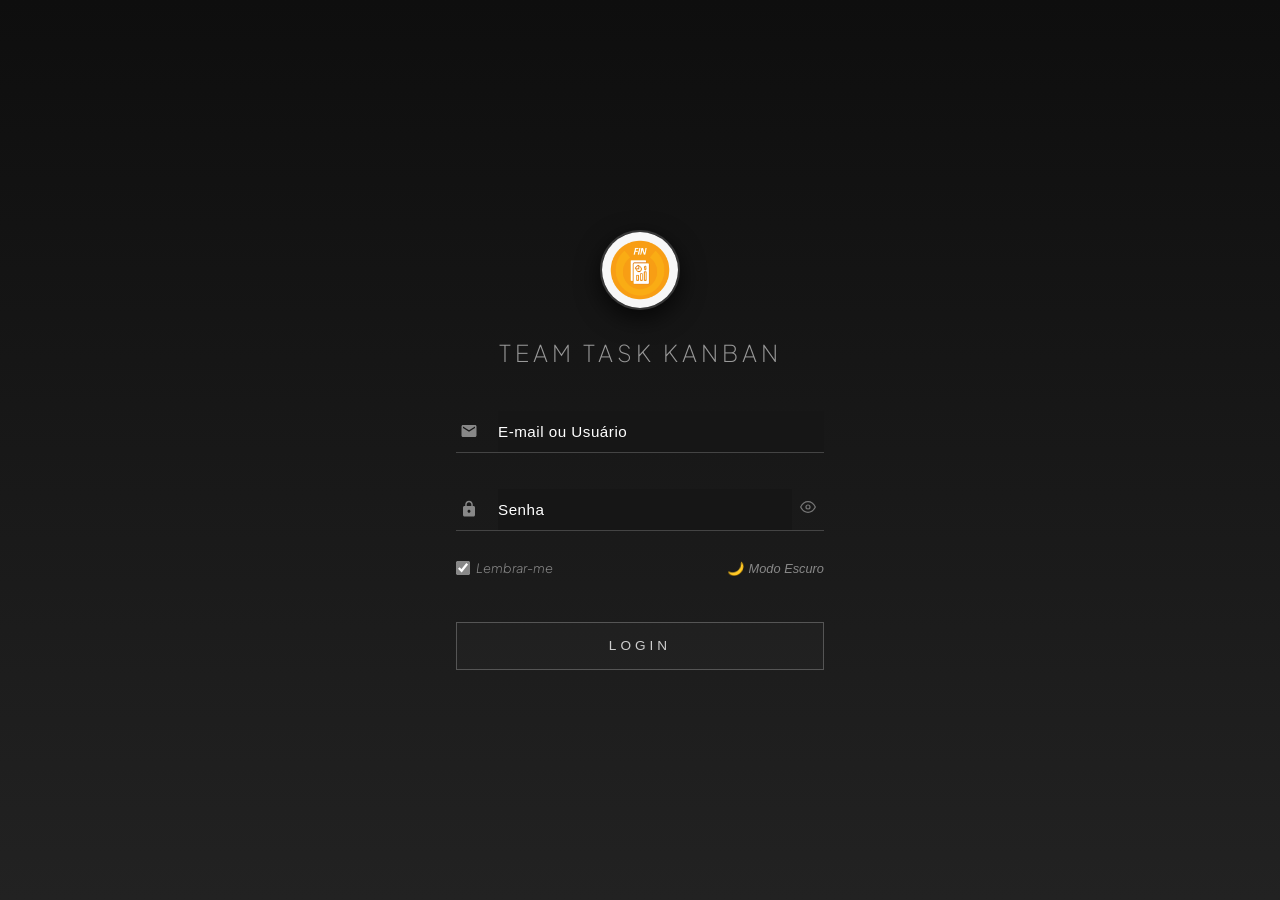
==== index.html @ 01dff37a "Update index.html" ====
<!DOCTYPE html>
<html lang="pt-BR">

<head>
  <meta charset="UTF-8">
  <meta name="viewport" content="width=device-width, initial-scale=1.0">

  <title>TeamTask Kanban - Gestão de Atividades da Equipe</title>

  <meta name="description"
    content="Sistema de gestão de atividades de equipe estilo Kanban com timers de execução em tempo real, registro de contratempos, persistência Supabase e Dashboard do Gestor.">

  <link rel="stylesheet" href="css/kanban.css">

  <link rel="icon"
    href="data:image/svg+xml,<svg xmlns=%22http://www.w3.org/2000/svg%22 viewBox=%220 0 100 100%22><text y=%22.9em%22 font-size=%2290%22>📋</text></svg>">

  <!-- ============================================================
        ESTILOS CUSTOMIZADOS E AJUSTES VISUAIS
        ============================================================ -->
  <style>
    /* Controle de visibilidade das seções do aplicativo */
    .view-section {
      display: none !important;
    }

    .view-section.active {
      display: block !important;
    }

    #user-avatar {
      width: 32px !important;
      height: 32px !important;

      min-width: 32px !important;
      min-height: 32px !important;

      max-width: 32px !important;
      max-height: 32px !important;

      border-radius: 50% !important;

      object-fit: cover !important;
      object-position: center !important;

      display: block;
      flex-shrink: 0;
    }

    /* Container do perfil no cabeçalho */
    #user-profile-header {
      display: flex;
      align-items: center;
      gap: 8px;
    }

    /* Nome do usuário logado */
    #user-name {
      white-space: nowrap;
      overflow: hidden;
      text-overflow: ellipsis;
    }

    /* Correção de sobreposição no botão de Editar Perfil do Dashboard */
    .btn-edit-member-profile {
      display: inline-flex !important;
      align-items: center !important;
      justify-content: center !important;
      gap: 6px !important;
      padding: 6px 12px !important;
      line-height: 1 !important;
      white-space: nowrap !important;
      min-width: 75px !important;
      box-sizing: border-box !important;
    }
  </style>

</head>

<body>

  <!-- ============================================================
        OVERLAY DE LOGIN MINIMALISTA ESCURO
        ============================================================ -->
  <div id="login-overlay"
    style="position: fixed; top: 0; left: 0; right: 0; bottom: 0; background: linear-gradient(180deg, #0e0e0e 0%, #222222 100%); z-index: 9999; display: flex; align-items: center; justify-content: center; padding: 1.5rem;">

    <div
      style="width: 100%; max-width: 400px; display: flex; flex-direction: column; align-items: center; text-align: center; padding: 1rem;">

      <!-- Logo da Equipe RT Anexado -->
      <div style="margin-bottom: 1.25rem;">
        <img src="assets/logo-fin.jpg" alt="Logo RT"
          style="width: 80px; height: 80px; border-radius: 50%; object-fit: cover; border: 2px solid rgba(255, 255, 255, 0.15); box-shadow: 0 8px 25px rgba(0, 0, 0, 0.7);">
      </div>

      <!-- Título Fino Espaçado idêntico à imagem de referência -->
      <h2
        style="font-family: 'Plus Jakarta Sans', -apple-system, sans-serif; font-size: 1.45rem; font-weight: 200; letter-spacing: 4px; color: #999999; text-transform: uppercase; margin: 0 0 2.5rem 0;">
        TEAM TASK KANBAN
      </h2>

      <form id="form-login" style="width: 100%; display: flex; flex-direction: column;">

        <!-- Campo E-mail / Usuário Sublinhado -->
        <div
          style="position: relative; width: 100%; display: flex; align-items: center; margin-bottom: 2.25rem; border-bottom: 1px solid #444444; transition: border-color 0.3s ease;">
          <svg
            style="width: 18px; height: 18px; fill: #888888; margin-right: 1.25rem; margin-left: 0.25rem; flex-shrink: 0;"
            viewBox="0 0 24 24">
            <path
              d="M20 4H4c-1.1 0-1.99.9-1.99 2L2 18c0 1.1.9 2 2 2h16c1.1 0 2-.9 2-2V6c0-1.1-.9-2-2-2zm0 4l-8 5-8-5V6l8 5 8-5v2z" />
          </svg>
          <input type="text" id="input-login-user" placeholder="E-mail ou Usuário" required autocomplete="off"
            style="width: 100%; background: transparent !important; border: none !important; outline: none !important; color: #ffffff !important; font-size: 0.95rem !important; font-weight: 300 !important; letter-spacing: 0.5px !important; padding: 0.75rem 0 !important; box-shadow: none !important; border-radius: 0 !important; -webkit-box-shadow: 0 0 0px 1000px #161616 inset !important; -webkit-text-fill-color: #ffffff !important;">
        </div>

        <!-- Campo Senha Sublinhado -->
        <div
          style="position: relative; width: 100%; display: flex; align-items: center; margin-bottom: 2rem; border-bottom: 1px solid #444444; transition: border-color 0.3s ease;">
          <svg
            style="width: 18px; height: 18px; fill: #888888; margin-right: 1.25rem; margin-left: 0.25rem; flex-shrink: 0;"
            viewBox="0 0 24 24">
            <path
              d="M18 8h-1V6c0-2.76-2.24-5-5-5S7 3.24 7 6v2H6c-1.1 0-2 .9-2 2v10c0 1.1.9 2 2 2h12c1.1 0 2-.9 2-2V10c0-1.1-.9-2-2-2zm-6 9c-1.1 0-2-.9-2-2s.9-2 2-2 2 .9 2 2-.9 2-2 2zm3.1-9H8.9V6c0-1.71 1.39-3.1 3.1-3.1 1.71 0 3.1 1.39 3.1 3.1v2z" />
          </svg>
          <input type="password" id="input-passcode" placeholder="Senha" required autocomplete="new-password"
            style="width: 100%; background: transparent !important; border: none !important; outline: none !important; color: #ffffff !important; font-size: 0.95rem !important; font-weight: 300 !important; letter-spacing: 0.5px !important; padding: 0.75rem 0 !important; box-shadow: none !important; border-radius: 0 !important; -webkit-box-shadow: 0 0 0px 1000px #161616 inset !important; -webkit-text-fill-color: #ffffff !important;">
          <button type="button" id="btn-toggle-passcode" title="Mostrar/ocultar senha"
            style="background: none; border: none; color: #777777; font-size: 1rem; cursor: pointer; padding: 0.2rem 0.5rem; flex-shrink: 0;">
            <svg style="width: 16px; height: 16px; fill: none; stroke: currentColor; stroke-width: 1.8;"
              viewBox="0 0 24 24">
              <path d="M1 12s4-8 11-8 11 8 11 8-4 8-11 8-11-8-11-8z"></path>
              <circle cx="12" cy="12" r="3"></circle>
            </svg>
          </button>
        </div>

        <!-- Opções Lembrar-me (Esquerda) e Alternar Tema (Direita) -->
        <div
          style="display: flex; align-items: center; justify-content: space-between; width: 100%; margin-top: -0.25rem; margin-bottom: 2.75rem;">

          <label
            style="display: flex; align-items: center; gap: 0.4rem; font-size: 0.8rem; color: #888888; font-weight: 300; font-style: italic; cursor: pointer; user-select: none;">
            <input type="checkbox" id="chk-remember-me" checked
              style="accent-color: #888888; width: 14px; height: 14px; cursor: pointer;">
            <span>Lembrar-me</span>
          </label>

          <button type="button" id="btn-toggle-theme-login" title="Alternar Tema Escuro / Claro"
            style="background: none; border: none; color: #888888; font-size: 0.8rem; font-weight: 300; font-style: italic; cursor: pointer; display: flex; align-items: center; gap: 6px; padding: 0; transition: color 0.3s ease;">
            <span id="theme-toggle-icon">🌙</span>
            <span id="theme-toggle-label">Modo Escuro</span>
          </button>

        </div>

        <!-- Botão LOGIN Retangular idêntico à imagem de referência -->
        <button type="submit" class="btn-ref-login"
          style="width: 100%; height: 48px; background: rgba(255, 255, 255, 0.02); border: 1px solid #555555; color: #cccccc; font-size: 0.85rem; font-weight: 500; letter-spacing: 4px; text-transform: uppercase; cursor: pointer; border-radius: 0px; transition: all 0.25s ease;">
          LOGIN
        </button>

      </form>

    </div>

  </div>


  <!-- ============================================================
        BARRA DE NOTIFICAÇÕES
        ============================================================ -->
  <div id="top-notification-bar" class="top-notification-bar" style="display:none;">

    <div class="notification-content" id="top-notification-list"></div>

  </div>


  <!-- ============================================================
        HEADER DA APLICAÇÃO
        ============================================================ -->
  <header class="app-header">

    <div class="brand">

      <div class="brand-logo">
        📋
      </div>

      <div class="brand-text">

        <h1>
          TEAM RT
        </h1>

        <p>
          Gestão de Atividades & Acompanhamento em Tempo Real
        </p>

      </div>

    </div>


    <div class="nav-actions">

      <button id="btn-view-kanban" class="btn btn-primary">
        Quadro Kanban
      </button>

      <button id="btn-view-manager" class="btn btn-secondary">
        Dashboard
      </button>

      <button id="btn-view-map" class="btn btn-secondary">
        Portfólio do Setor
      </button>

      <button id="btn-new-task" class="btn btn-secondary btn-open-new-task">
        Nova Atividade
      </button>

      <button id="btn-view-settings" class="btn btn-secondary">
        Transferir Atividades
      </button>


      <button id="btn-view-projects" class="btn btn-secondary">
        Projetos
      </button>

      <!-- BOTÃO DE CHAT NO MENU -->
      <button id="btn-view-chat" class="btn btn-secondary">
        Chat Geral
      </button>

      <!-- BOTÃO DE ASSISTENTE IA NO MENU -->
      <button id="btn-view-ai" class="btn btn-secondary">
        Assistente IA
      </button>

      <!-- BOTÃO PAINEL ADMIN NO MENU -->
      <button id="btn-view-admin" class="btn"
        style="background: linear-gradient(135deg, #4f46e5 0%, #3730a3 100%); color: #ffffff; font-weight: 700; display: none;">
        Painel Admin
      </button>

    </div>

    <!-- ========================================================
          PERFIL DO USUÁRIO LOGADO COM DROPDOWN DE SAÍDA
          ======================================================== -->
    <div class="user-profile-menu-wrapper" style="position: relative; margin-left: auto;">

      <button type="button" id="btn-user-profile-menu" class="btn-profile-pill"
        style="display: flex; align-items: center; gap: 0.55rem; background: var(--bg-card); border: 1px solid var(--border-color); border-radius: 9999px; padding: 0.3rem 0.75rem 0.3rem 0.35rem; cursor: pointer; color: var(--text-main); font-size: 0.85rem; font-weight: 600; outline: none; transition: all 0.2s ease;">
        <img id="user-avatar" src="https://ui-avatars.com/api/?name=User&background=6366f1&color=fff" alt="Foto"
          style="width: 28px; height: 28px; border-radius: 50%; object-fit: cover;">
        <span id="user-name"
          style="max-width: 130px; white-space: nowrap; overflow: hidden; text-overflow: ellipsis;">Carregando...</span>
        <svg
          style="width: 14px; height: 14px; fill: none; stroke: var(--text-muted); stroke-width: 2.2; transition: transform 0.2s ease;"
          viewBox="0 0 24 24">
          <path d="M6 9l6 6 6-6" />
        </svg>
      </button>

      <!-- Dropdown com Opção de Logoff e Personalização -->
      <div id="user-profile-dropdown"
        style="display: none; position: absolute; top: calc(100% + 8px); right: 0; background: #1e293b; border: 1px solid var(--border-color); border-radius: 12px; padding: 0.5rem; min-width: 200px; box-shadow: 0 10px 25px rgba(0,0,0,0.6); z-index: 9999;">
        <button type="button" id="btn-open-customize-menu"
          style="width: 100%; display: flex; align-items: center; gap: 0.6rem; padding: 0.65rem 0.85rem; border: none; background: transparent; color: #ffffff; border-radius: 8px; font-size: 0.825rem; font-weight: 600; cursor: pointer; text-align: left; transition: background 0.2s ease; margin-bottom: 0.2rem;">
          ⚙️ Personalizar Menu
        </button>
        <div style="height: 1px; background: var(--border-color); margin: 0.3rem 0;"></div>
        <button type="button" id="btn-logout"
          style="width: 100%; display: flex; align-items: center; gap: 0.6rem; padding: 0.65rem 0.85rem; border: none; background: transparent; color: #ef4444; border-radius: 8px; font-size: 0.85rem; font-weight: 700; cursor: pointer; text-align: left; transition: background 0.2s ease;">
          <svg style="width: 16px; height: 16px; fill: none; stroke: #ef4444; stroke-width: 2;" viewBox="0 0 24 24">
            <path d="M9 21H5a2 2 0 0 1-2-2V5a2 2 0 0 1 2-2h4"></path>
            <polyline points="16 17 21 12 16 7"></polyline>
            <line x1="21" y1="12" x2="9" y2="12"></line>
          </svg>
          Sair do Sistema
        </button>
      </div>

    </div>

  </header>


  <!-- ============================================================
        ABAS DOS MEMBROS
        ============================================================ -->
  <nav class="member-tabs-container" id="member-tabs-bar" aria-label="Navegação por Membro da Equipe">
    <!-- Renderizado dinamicamente pelo JS -->
  </nav>


  <!-- ============================================================
        CONTEÚDO PRINCIPAL
        ============================================================ -->
  <main class="main-wrapper">


    <!-- ==========================================================
          SEÇÃO 1: KANBAN
          ========================================================== -->
    <section id="section-kanban" class="view-section active">

      <div style="
          display:flex;
          justify-content:space-between;
          align-items:center;
          flex-wrap:wrap;
          gap:0.75rem;
          margin-bottom:1rem;
          background:var(--bg-secondary);
          padding:0.6rem 1.25rem;
          border-radius:var(--radius-md);
          border:1px solid var(--border-color);
        ">

        <div style="
            display:flex;
            align-items:center;
            gap:0.5rem;
          ">

          <span style="
              font-size:0.85rem;
              font-weight:700;
              color:var(--text-muted);
            ">
            Filtrar Período:
          </span>


          <button class="btn btn-secondary btn-period-filter active" data-period="all"
            style="padding:0.25rem 0.6rem; font-size:0.75rem;">
            Todos
          </button>


          <button class="btn btn-secondary btn-period-filter" data-period="daily"
            style="padding:0.25rem 0.6rem; font-size:0.75rem;">
            Diário
          </button>


          <button class="btn btn-secondary btn-period-filter" data-period="weekly"
            style="padding:0.25rem 0.6rem; font-size:0.75rem;">
            Semanal
          </button>


          <button class="btn btn-secondary btn-period-filter" data-period="monthly"
            style="padding:0.25rem 0.6rem; font-size:0.75rem;">
            Mensal
          </button>

        </div>


        <div style="display: flex; align-items: center; gap: 1rem;">
          <div style="
              font-size:0.775rem;
              color:var(--text-dim);
            ">
            💡 Dica:
            Pressione <strong>Ctrl+Z</strong>
            para desfazer a última alteração!
          </div>

          <button class="btn btn-secondary btn-open-new-task" style="font-size: 0.8rem; padding: 0.35rem 0.85rem;">
            Nova Atividade
          </button>
        </div>

      </div>


      <div class="kanban-board">


        <!-- COLUNA A FAZER -->
        <div class="kanban-column col-todo" data-status="A FAZER">

          <div class="column-header">

            <h3 class="column-title">
              📌 A FAZER
            </h3>

            <span class="column-count">
              0
            </span>

          </div>

          <div class="cards-container"></div>

        </div>


        <!-- COLUNA EM EXECUÇÃO -->
        <div class="kanban-column col-wip" data-status="EM EXECUÇÃO">

          <div class="column-header">

            <h3 class="column-title">
              ⚡ EM EXECUÇÃO
            </h3>

            <span class="column-count">
              0
            </span>

          </div>

          <div class="cards-container"></div>

        </div>


        <!-- COLUNA CONCLUÍDO -->
        <div class="kanban-column col-done" data-status="CONCLUÍDO">

          <div class="column-header">

            <h3 class="column-title">
              ✅ CONCLUÍDO
            </h3>

            <span class="column-count">
              0
            </span>

          </div>

          <div class="cards-container"></div>

        </div>

      </div>

    </section>


    <!-- ==========================================================
          SEÇÃO 2: DASHBOARD
          ========================================================== -->
    <section id="section-manager" class="view-section">

      <!-- Cabeçalho com Filtro de Calendário (De / Até) -->
      <div id="manager-dashboard-header"
        style="display:flex; justify-content:space-between; align-items:center; flex-wrap:wrap; gap:0.75rem; margin-bottom:1.25rem;">
        <h2 style="font-size:1.15rem; font-weight:800; display:flex; align-items:center; gap:0.5rem; margin:0;">
          👥 Desempenho e Horas da Equipe
        </h2>

        <div style="display:flex; align-items:center; gap:0.75rem; flex-wrap:wrap;">
          <button type="button" id="btn-open-modal-absence" class="btn btn-primary"
            style="font-size:0.8rem; padding:0.45rem 0.9rem;">
            ➕ Registrar Escala / Ausência
          </button>
          <div id="dashboard-date-filter-container"></div>
        </div>
      </div>

      <div class="dashboard-grid" id="manager-members-grid"></div>

      <!-- ⚙️ QUADRO DOS COLABORADORES E PERMISSÕES (VISÃO EXCLUSIVA ADMIN) -->
      <div id="admin-only-members-panel" class="calendar-panel" style="margin-bottom:1.5rem; display:none;">
        <div style="display:flex; justify-content:space-between; align-items:center; flex-wrap:wrap; gap:0.5rem; margin-bottom:1rem;">
          <h3 style="font-size:1.1rem; font-weight:700; display:flex; align-items:center; gap:0.5rem; margin:0;">
            ⚙️ Gerenciamento de Colaboradores, Permissões e Ordem da Equipe
          </h3>
          <button type="button" class="btn btn-primary btn-open-new-member" style="font-size:0.8rem; padding:0.4rem 0.85rem;">
            ➕ Novo Colaborador
          </button>
        </div>
        <div class="table-responsive admin-members-table-container" style="max-height: 350px; overflow-y: auto;"></div>
      </div>

      <!-- 📅 NOVA SEÇÃO: MATRIZ DE ESCALA E AUSÊNCIAS DA EQUIPE -->
      <div class="calendar-panel" style="margin-bottom:1.5rem;">
        <div
          style="display:flex; justify-content:space-between; align-items:center; flex-wrap:wrap; gap:0.5rem; margin-bottom:1rem;">
          <h3 style="font-size:1.1rem; font-weight:700; display:flex; align-items:center; gap:0.5rem; margin:0;">
            📅 Escala de Presença e Ausências da Equipe (Home Office, Férias, Atestados, Folgas)
          </h3>
        </div>
        <div id="absence-matrix-container"
          style="max-height: 240px !important; overflow-y: auto !important; padding-right: 0.35rem;"></div>
      </div>

      <div class="calendar-panel" style="margin-bottom:1.5rem;">
        <h3 style="
            font-size:1.1rem;
            font-weight:700;
            margin-bottom:1rem;
            display:flex;
            align-items:center;
            gap:0.5rem;
          ">
          ⚠️ Central de Contratempos e Imprevistos Relatados
        </h3>
        <div id="impediments-list-container"
          style="max-height: 210px !important; overflow-y: auto !important; padding-right: 0.35rem;"></div>
      </div>


      <div class="calendar-panel">

        <h3 style="
            font-size:1.1rem;
            font-weight:700;
            margin-bottom:0.5rem;
            display:flex;
            align-items:center;
            gap:0.5rem;
          ">
          📅 Agenda e Prazos das Atividades
        </h3>


        <p style="
            font-size:0.8rem;
            color:var(--text-muted);
            margin-bottom:1rem;
          ">
          Visualização por dia das datas limites de entrega.
          Clique em um dia para ver a agenda detalhada.
        </p>


        <div class="calendar-grid" id="calendar-grid-container"></div>

      </div>

    </section>


    <!-- ==========================================================
          SEÇÃO 3: MAPA / PORTFÓLIO
          ========================================================== -->
    <section id="section-map" class="view-section">

      <div class="metrics-grid" id="map-metrics-summary" style="margin-bottom:1.5rem;"></div>

      <!-- Grade dinâmica do Portfólio das Caixas de cada Colaborador -->
      <div style="
          display:grid;
          grid-template-columns:repeat(auto-fit, minmax(320px, 1fr));
          gap:1.25rem;
          margin-bottom:2rem;
        " id="map-organogram-grid"></div>


      <div class="card-panel">

        <div class="panel-header"
          style="display:flex; justify-content:space-between; align-items:center; flex-wrap:wrap; gap:0.75rem;">

          <div>
            <h3 class="panel-title" style="margin:0;">
              Roadmap de Atividades Ativas no Mês
            </h3>

            <span class="summary-pill" style="margin-top:0.25rem; display:inline-block;">
              Acompanhamento Geral
            </span>
          </div>

          <div id="roadmap-date-filter-container"></div>

        </div>


        <div class="table-responsive">

          <table class="custom-table">

            <thead>

              <tr>
                <th>Demanda / Atividade</th>
                <th>Responsável</th>
                <th>Prioridade</th>
                <th>Status</th>
                <th>Prazo</th>
                <th>Saúde do Prazo</th>
                <th>Horário de Execução</th>
                <th>Tempo Trabalhado</th>
                <th>Tempo Pausado</th>
                <th>Data da Conclusão</th>
              </tr>

            </thead>
            <tbody id="map-roadmap-table-body"></tbody>

          </table>

        </div>

      </div>

    </section>


    <!-- ==========================================================
          SEÇÃO 4: CONFIGURAÇÕES
          ========================================================== -->
    <section id="section-settings" class="view-section"></section>


    <!-- ==========================================================
          SEÇÃO 5: PROJETOS
          ========================================================== -->
    <section id="section-projects" class="view-section"></section>


    <!-- ==========================================================
          SEÇÃO 6: CHAT DA EQUIPE (COM EMOJIS E ANEXOS)
          ========================================================== -->
    <section id="section-chat" class="view-section">
      <div
        style="display: flex; flex-direction: column; height: calc(100vh - 160px); max-width: 900px; margin: 0 auto; background: var(--bg-card, #111827); border: 1px solid var(--border-color, #1f2937); border-radius: 12px; overflow: hidden; position: relative;">

        <!-- Cabeçalho do Chat -->
        <div
          style="padding: 1rem 1.25rem; background: rgba(255,255,255,0.03); border-bottom: 1px solid var(--border-color, #1f2937); display: flex; justify-content: space-between; align-items: center;">
          <h3
            style="font-size: 1.05rem; font-weight: 800; color: #fff; margin: 0; display: flex; align-items: center; gap: 0.5rem;">
            💬 Chat Geral da Equipe
          </h3>
          <div style="display: flex; align-items: center; gap: 0.75rem;">
            <button type="button" id="btn-chat-test-sound" class="btn btn-secondary"
              style="font-size: 0.75rem; padding: 0.25rem 0.65rem;" title="Testar som de notificação">
              🔔 Testar Som
            </button>
            <span style="font-size: 0.75rem; color: #10b981; font-weight: 600;">🟢 On-line</span>
          </div>
        </div>

        <!-- Área de Rolagem das Mensagens -->
        <div id="chat-messages-container"
          style="flex: 1; padding: 1.25rem; overflow-y: auto; display: flex; flex-direction: column; gap: 0.85rem;">
          <div style="text-align: center; color: var(--text-dim, #6b7280); font-size: 0.8rem; margin: auto;">
            Carregando mensagens...
          </div>
        </div>

        <!-- Barra de Anexo Selecionado (Preview) -->
        <div id="chat-file-preview-bar"
          style="display: none; padding: 0.5rem 1rem; background: rgba(99, 102, 241, 0.1); border-top: 1px solid rgba(99, 102, 241, 0.3); font-size: 0.8rem; color: #a5b4fc; justify-content: space-between; align-items: center;">
          <span id="chat-file-preview-name">📎 Arquivo anexado</span>
          <button type="button" id="btn-chat-remove-file"
            style="background: none; border: none; color: #ef4444; cursor: pointer; font-weight: bold;">✖
            Remover</button>
        </div>

        <!-- Seletor Rápido de Emojis Pop-up -->
        <div id="chat-emoji-picker"
          style="display: none; position: absolute; bottom: 65px; left: 1rem; background: #1f2937; border: 1px solid #374151; border-radius: 8px; padding: 0.5rem; gap: 0.4rem; grid-template-columns: repeat(6, 1fr); max-width: 260px; z-index: 10; box-shadow: 0 10px 25px rgba(0,0,0,0.5);">
          <span class="btn-emoji-item" style="cursor: pointer; font-size: 1.2rem; text-align: center;">👍</span>
          <span class="btn-emoji-item" style="cursor: pointer; font-size: 1.2rem; text-align: center;">❤️</span>
          <span class="btn-emoji-item" style="cursor: pointer; font-size: 1.2rem; text-align: center;">😂</span>
          <span class="btn-emoji-item" style="cursor: pointer; font-size: 1.2rem; text-align: center;">👏</span>
          <span class="btn-emoji-item" style="cursor: pointer; font-size: 1.2rem; text-align: center;">🔥</span>
          <span class="btn-emoji-item" style="cursor: pointer; font-size: 1.2rem; text-align: center;">🎉</span>
          <span class="btn-emoji-item" style="cursor: pointer; font-size: 1.2rem; text-align: center;">✅</span>
          <span class="btn-emoji-item" style="cursor: pointer; font-size: 1.2rem; text-align: center;">⚠️</span>
          <span class="btn-emoji-item" style="cursor: pointer; font-size: 1.2rem; text-align: center;">🚀</span>
          <span class="btn-emoji-item" style="cursor: pointer; font-size: 1.2rem; text-align: center;">💡</span>
          <span class="btn-emoji-item" style="cursor: pointer; font-size: 1.2rem; text-align: center;">📋</span>
          <span class="btn-emoji-item" style="cursor: pointer; font-size: 1.2rem; text-align: center;">🙏</span>
        </div>

        <!-- Formulário de Envio -->
        <form id="form-chat-send"
          style="padding: 0.85rem 1rem; background: rgba(0,0,0,0.2); border-top: 1px solid var(--border-color, #1f2937); display: flex; gap: 0.5rem; align-items: center;">

          <!-- Botão de Emoji -->
          <button type="button" id="btn-chat-toggle-emoji" class="btn btn-secondary"
            style="padding: 0.65rem 0.75rem; font-size: 1rem;" title="Inserir Emoji">
            😀
          </button>

          <!-- Botão de Anexo de Arquivo -->
          <label for="chat-input-file" class="btn btn-secondary"
            style="padding: 0.65rem 0.75rem; font-size: 1rem; cursor: pointer; display: flex; align-items: center;"
            title="Anexar Arquivo ou Imagem">
            📎
          </label>
          <input type="file" id="chat-input-file" style="display: none;"
            accept="image/*,application/pdf,.doc,.docx,.xls,.xlsx,.zip">

          <!-- Campo de Texto -->
          <input type="text" id="chat-input-message" placeholder="Digite sua mensagem para a equipe..."
            style="flex: 1; background: var(--bg-input, #1f2937); border: 1px solid var(--border-color, #374151); border-radius: 8px; padding: 0.65rem 0.85rem; color: #fff; font-size: 0.875rem; outline: none;">

          <button type="submit" class="btn btn-primary"
            style="padding: 0.65rem 1.25rem; font-weight: 700; font-size: 0.875rem;">
            Enviar
          </button>
        </form>

      </div>
    </section>

    <!-- ==========================================================
          SEÇÃO 7: ASSISTENTE IA
          ========================================================== -->
    <section id="section-ai" class="view-section">
      <div
        style="max-width: 850px; margin: 0 auto; background: var(--bg-card, #111827); border: 1px solid var(--border-color, #1f2937); border-radius: 12px; padding: 1.5rem;">

        <div
          style="display: flex; align-items: center; justify-content: space-between; gap: 0.75rem; margin-bottom: 1rem; border-bottom: 1px solid var(--border-color, #1f2937); padding-bottom: 0.75rem;">
          <div style="display: flex; align-items: center; gap: 0.75rem;">
            <div>
              <h3 style="margin: 0; color: var(--text-main); font-size: 1.15rem;">Assistente IA (Gemini)</h3>
              <p style="margin: 0; font-size: 0.8rem; color: var(--text-dim, #6b7280);">Gere ideias de tarefas, tire
                dúvidas ou solicite resumos da equipe.</p>
            </div>
          </div>
          <div style="display: flex; align-items: center; gap: 0.5rem;">
            <button type="button" id="btn-config-ai-key" class="btn btn-secondary"
              style="padding: 0.25rem 0.6rem; font-size: 0.75rem;" title="Configurar Chave de API do Gemini">
              🔑 Chave API
            </button>
            <span
              style="font-size: 0.75rem; background: rgba(99, 102, 241, 0.15); color: #818cf8; border: 1px solid rgba(99, 102, 241, 0.3); padding: 0.25rem 0.6rem; border-radius: 999px; font-weight: 600;">
              ⚡ Gemini AI
            </span>
          </div>
        </div>

        <div id="ai-response-container"
          style="min-height: 220px; max-height: 420px; overflow-y: auto; background: var(--bg-input, #1f2937); border: 1px solid var(--border-color, #374151); border-radius: 8px; padding: 1rem; color: #e5e7eb; font-size: 0.9rem; line-height: 1.6; margin-bottom: 1rem; display: flex; flex-direction: column;">
          <div class="ai-init-notice"
            style="text-align: center; color: var(--text-dim, #6b7280); margin: auto; padding: 1.5rem;">
            🤖 <strong>Olá! Sou sua Assistente IA.</strong><br>
            Como posso ajudar na gestão ou planejamento das suas atividades hoje?
          </div>
        </div>

        <form id="form-ai-prompt" style="display: flex; gap: 0.5rem;">
          <input type="text" id="ai-prompt-input" class="input-control"
            placeholder="Ex: Crie um plano de ação para resolver pendências da equipe..." style="flex: 1;" required>
          <button type="submit" id="btn-send-ai" class="btn btn-primary"
            style="padding: 0.65rem 1.25rem; font-weight: 700;">
            Perguntar 🚀
          </button>
        </form>

      </div>
    </section>




  </main>


  <!-- ============================================================
        MODAL 1: CADASTRAR MEMBRO (ATUALIZADO COM E-MAIL, SENHA E NÍVEL)
        ============================================================ -->
  <div class="modal-overlay" id="modal-member">

    <div class="modal-card">

      <div class="modal-header">

        <h3 class="modal-title">
          👤 Novo Membro da Equipe
        </h3>

        <button class="modal-close">
          &times;
        </button>

      </div>


      <form id="form-member">

        <div class="form-grid">

          <div class="form-group full-width">

            <label for="member-name" class="form-label">
              Nome Completo *
            </label>

            <input type="text" id="member-name" class="input-control" required placeholder="Ex: Roberto Alves">

          </div>


          <div class="form-group">

            <label for="member-role" class="form-label">
              Cargo / Função *
            </label>

            <input type="text" id="member-role" class="input-control" required placeholder="Ex: Analista de RT Sr.">

          </div>


          <div class="form-group">

            <label for="member-email" class="form-label">
              E-mail de Acesso *
            </label>

            <input type="email" id="member-email" class="input-control" required placeholder="Ex: roberto@empresa.com">

          </div>


          <div class="form-group">

            <label for="member-password" class="form-label">
              Senha de Acesso *
            </label>

            <input type="password" id="member-password" class="input-control" required
              placeholder="Digite uma senha inicial">

          </div>


          <div class="form-group">

            <label for="member-access-level" class="form-label">
              Nível de Permissão *
            </label>

            <select id="member-access-level" class="select-control" required>
              <option value="colaborador">Colaborador</option>
              <option value="gestor">Gestor</option>
            </select>

          </div>


          <div class="form-group">

            <label for="member-contact" class="form-label">
              Telefone / Contato (Opcional)
            </label>

            <input type="text" id="member-contact" class="input-control" placeholder="Ex: (83) 99999-0000">

          </div>


          <div class="form-group full-width">

            <label for="member-photo" class="form-label">
              Foto / Avatar do Membro
            </label>

            <input type="file" id="member-photo" class="input-control" accept="image/*">

            <img id="member-photo-preview" class="img-preview" alt="Preview da foto">

          </div>

        </div>


        <div class="modal-actions">

          <button type="button" class="btn btn-secondary btn-modal-cancel">
            Cancelar
          </button>

          <button type="submit" class="btn btn-primary">
            Salvar Membro
          </button>

        </div>

      </form>

    </div>

  </div>


  <!-- ============================================================
        MODAL 2: EDITAR PERFIL
        ============================================================ -->
  <div class="modal-overlay" id="modal-edit-profile">

    <div class="modal-card">

      <div class="modal-header">

        <h3 class="modal-title">
          ✏️ Editar Perfil do Colaborador
        </h3>

        <button class="modal-close">
          &times;
        </button>

      </div>


      <form id="form-edit-profile">

        <input type="hidden" id="edit-profile-id">


        <div class="form-grid">

          <div class="form-group full-width">

            <label for="edit-profile-name" class="form-label">
              Nome Completo *
            </label>

            <input type="text" id="edit-profile-name" class="input-control" required>

          </div>


          <div class="form-group">

            <label for="edit-profile-role" class="form-label">
              Cargo / Função *
            </label>

            <input type="text" id="edit-profile-role" class="input-control" required>

          </div>


          <div class="form-group">

            <label for="edit-profile-email" class="form-label">
              E-mail *
            </label>

            <input type="email" id="edit-profile-email" class="input-control" required>

          </div>


          <div class="form-group full-width">

            <label for="edit-profile-photo" class="form-label">
              Alterar Foto / Avatar
            </label>

            <input type="file" id="edit-profile-photo" class="input-control" accept="image/*">

            <img id="edit-profile-preview" class="img-preview active" style="
              max-height:80px;
              width:80px;
              border-radius:50%;
              margin-top:0.5rem;
              object-fit:cover;
            " alt="Preview foto">

          </div>

        </div>


        <div class="modal-actions">

          <button type="button" class="btn btn-secondary btn-modal-cancel">
            Cancelar
          </button>

          <button type="submit" class="btn btn-primary">
            Salvar Alterações
          </button>

        </div>

      </form>

    </div>

  </div>


  <!-- ============================================================
        MODAL 3: CRIAR / EDITAR ATIVIDADE
        ============================================================ -->
  <div class="modal-overlay" id="modal-task">

    <div class="modal-card">

      <div class="modal-header">

        <h3 class="modal-title" id="modal-task-title-header">
          📌 Nova Atividade
        </h3>

        <button class="modal-close">
          &times;
        </button>

      </div>


      <form id="form-task">

        <input type="hidden" id="task-id">


        <div class="form-grid">

          <div class="form-group full-width">

            <label for="task-title" class="form-label">
              Título da Atividade *
            </label>

            <input type="text" id="task-title" class="input-control" required
              placeholder="Ex: Fechamento da Folha de Pagamento">

          </div>


          <div class="form-group">

            <label for="task-member" class="form-label">
              Responsável Principal *
            </label>

            <select id="task-member" class="select-control" required></select>

          </div>


          <div class="form-group">

            <label for="task-project" class="form-label">
              Vincular a Projeto (Opcional)
            </label>

            <select id="task-project" class="select-control">

              <option value="">
                -- Sem Projeto --
              </option>

            </select>

          </div>

          <!-- 👥 CAMPO NOVO: OUTROS INTEGRANTES DA EQUIPE -->
          <div class="form-group full-width">

            <label class="form-label">
              Outros Integrantes Participantes (Opcional)
            </label>

            <div id="task-team-members-container" style="
              background: var(--bg-input);
              border: 1px solid var(--border-color);
              border-radius: var(--radius-sm);
              padding: 0.6rem 0.8rem;
              max-height: 110px;
              overflow-y: auto;
              display: flex;
              flex-direction: column;
              gap: 0.4rem;
            ">
              <!-- Checkboxes populados dinamicamente via JS -->
            </div>

          </div>


          <div class="form-group">

            <label for="task-priority" class="form-label">
              Prioridade *
            </label>

            <select id="task-priority" class="select-control" required>

              <option value="Baixa">
                Baixa
              </option>

              <option value="Média" selected>
                Média
              </option>

              <option value="Alta">
                Alta
              </option>

            </select>

          </div>


          <div class="form-group">
            <label for="task-date" class="form-label">
              Prazo (Data Limite) *
            </label>
            <input type="date" id="task-date" class="input-control" required>
            <div id="absence-warning-banner"
              style="display: none; margin-top: 0.5rem; background: rgba(245, 158, 11, 0.15); border: 1px solid rgba(245, 158, 11, 0.4); color: #f59e0b; padding: 0.5rem 0.75rem; border-radius: 6px; font-size: 0.8rem; font-weight: 700;">
            </div>
          </div>

          <!-- 🔄 CAMPO REPLICAR ATIVIDADE -->
          <div class="form-group">
            <label for="task-replicate" class="form-label">
              Replicar Atividade?
            </label>
            <select id="task-replicate" class="select-control">
              <option value="nao" selected>Não</option>
              <option value="sim">Sim</option>
            </select>
          </div>

          <!-- ⚙️ PAINEL DE OPÇÕES DE REPLICAÇÃO (ESCONDIDO POR PADRÃO) -->
          <div id="replicate-options-panel" class="form-group full-width"
            style="display: none; background: rgba(99, 102, 241, 0.08); border: 1px solid rgba(99, 102, 241, 0.25); border-radius: var(--radius-sm); padding: 0.85rem;">
            <label class="form-label" style="color: #a5b4fc; font-weight: 700; margin-bottom: 0.5rem; display: block;">
              🔄 Opções de Replicação da Atividade
            </label>

            <div style="display: flex; gap: 1.25rem; align-items: center; margin-bottom: 0.75rem; flex-wrap: wrap;">
              <label
                style="display: flex; align-items: center; gap: 0.35rem; cursor: pointer; font-size: 0.85rem; color: #fff; font-weight: 600;">
                <input type="radio" name="replicate-type" value="mensal" checked> 📅 Mensalmente
              </label>
              <label
                style="display: flex; align-items: center; gap: 0.35rem; cursor: pointer; font-size: 0.85rem; color: #fff; font-weight: 600;">
                <input type="radio" name="replicate-type" value="datas"> 🗓️ Incluir Várias Datas Específicas
              </label>
            </div>

            <!-- SUB-OPÇÃO 1: MENSALMENTE -->
            <div id="replicate-type-mensal-container">
              <label for="replicate-months-count" class="form-label" style="font-size: 0.8rem;">
                Replicar por quantos meses à frente?
              </label>
              <select id="replicate-months-count" class="select-control" style="max-width: 220px; font-size: 0.825rem;">
                <option value="2">2 Meses (Próximos 2 meses)</option>
                <option value="3" selected>3 Meses (Próximos 3 meses)</option>
                <option value="6">6 Meses (Próximos 6 meses)</option>
                <option value="12">12 Meses (Próximo 1 ano)</option>
              </select>
            </div>

            <!-- SUB-OPÇÃO 2: VÁRIAS DATAS DINÂMICAS -->
            <div id="replicate-type-datas-container" style="display: none;">
              <label class="form-label" style="font-size: 0.8rem; margin-bottom: 0.35rem; display: block;">
                Selecione as datas para criar réplicas (preencher uma abrirá automaticamente a próxima):
              </label>
              <div id="dynamic-dates-list" style="display: flex; flex-direction: column; gap: 0.5rem;">
                <div class="dynamic-date-row" style="display: flex; align-items: center; gap: 0.5rem;">
                  <input type="date" class="input-control input-dynamic-date"
                    style="max-width: 200px; font-size: 0.825rem;">
                  <span style="font-size: 0.75rem; color: var(--text-dim);">Data 1</span>
                </div>
              </div>
            </div>
          </div>

          <div class="form-group full-width">
            <label for="task-desc" class="form-label">
              Descrição dos Detalhes
            </label>
            <textarea id="task-desc" class="input-control" rows="3"
              placeholder="Instruções e requisitos da atividade..."></textarea>
          </div>

          <!-- 📎 CAMPO NOVO: ANEXOS E PRINTS (CTRL + V / DRAG & DROP / ARQUIVOS DO PC) -->
          <div class="form-group full-width">
            <label class="form-label" style="display: flex; justify-content: space-between; align-items: center; flex-wrap: wrap; gap: 0.5rem;">
              <span>📎 Anexos, Documentos e Capturas (Prints)</span>
              <span style="font-size: 0.775rem; color: #a5b4fc; font-weight: normal;">
                📋 Aceita Imagens, PDFs, Docs, XMLs, Planilhas ou <strong>Ctrl + V</strong> para prints!
              </span>
            </label>

            <div id="task-attachments-dropzone" style="border: 2px dashed rgba(99, 102, 241, 0.4); border-radius: 10px; padding: 0.9rem 1rem; text-align: center; background: rgba(15, 23, 42, 0.6); transition: all 0.2s ease;">
              <input type="file" id="task-file-input" multiple accept="image/*,.pdf,.doc,.docx,.xls,.xlsx,.xml,.csv,.txt,.json,.zip,.rar" style="display: none;">
              <div style="display: flex; gap: 0.75rem; justify-content: center; align-items: center; flex-wrap: wrap; margin-bottom: 0.4rem;">
                <button type="button" id="btn-trigger-task-file" class="btn btn-secondary btn-sm" style="font-size: 0.8rem; font-weight: 700; padding: 0.35rem 0.85rem; cursor: pointer;">
                  📁 Selecionar Arquivos do PC
                </button>
                <span style="font-size: 0.8rem; color: #a5b4fc; font-weight: 600;">ou pressione <strong>Ctrl + V</strong> em qualquer lugar para colar print</span>
              </div>
              <div style="font-size: 0.75rem; color: var(--text-muted); pointer-events: none;">
                Você também pode <strong>arrastar e soltar arquivos</strong> para dentro desta área
              </div>
            </div>

            <div id="task-attachments-preview-container" style="display: flex; flex-wrap: wrap; gap: 0.6rem; margin-top: 0.75rem;"></div>
          </div>

        </div>


        <div class="modal-actions">

          <button type="button" class="btn btn-secondary btn-modal-cancel">
            Cancelar
          </button>

          <button type="submit" class="btn btn-primary">
            Criar Atividade
          </button>

        </div>

      </form>

    </div>

  </div>

  <!-- ============================================================
        MODAL 4: DETALHES DA ATIVIDADE
        ============================================================ -->
  <div class="modal-overlay" id="modal-task-details">

    <div class="modal-card" style="max-width:650px;">

      <div class="modal-header">

        <h3 class="modal-title" id="task-details-title">
          📌 Detalhes da Atividade
        </h3>

        <button class="modal-close">
          &times;
        </button>

      </div>


      <div id="task-details-body" style="line-height:1.6;"></div>


      <div class="modal-actions">

        <button type="button" class="btn btn-secondary btn-modal-cancel">
          Fechar
        </button>

      </div>

    </div>

  </div>

  <!-- ============================================================
        MODAL REGISTRAR ESCALA / AUSÊNCIA (FÉRIAS, ATESTADO, FOLGA, HOME OFFICE)
        ============================================================ -->
  <div class="modal-overlay" id="modal-absence">
    <div class="modal-card">
      <div class="modal-header">
        <h3 class="modal-title">
          📅 Registrar Escala / Status de Ausência
        </h3>
        <button class="modal-close">&times;</button>
      </div>

      <form id="form-absence">
        <div class="form-grid">
          <div class="form-group full-width">
            <label for="absence-member" class="form-label">
              Colaborador *
            </label>
            <select id="absence-member" class="select-control" required></select>
          </div>

          <div class="form-group">
            <label for="absence-type" class="form-label">
              Tipo de Status / Modalidade *
            </label>
            <select id="absence-type" class="select-control" required>
              <option value="home_office">🏡 Home Office</option>
              <option value="ferias">🏝️ Férias</option>
              <option value="atestado">📄 Atestado Médico</option>
              <option value="folga">🏖️ Folga / DSR</option>
              <option value="presencial">🏢 Presencial</option>
            </select>
          </div>

          <div class="form-group">
            <label for="absence-start-date" class="form-label">
              Data de Início *
            </label>
            <input type="date" id="absence-start-date" class="input-control" required>
          </div>

          <div class="form-group">
            <label for="absence-end-date" class="form-label">
              Data de Término *
            </label>
            <input type="date" id="absence-end-date" class="input-control" required>
          </div>

          <div class="form-group">
            <label for="absence-start-time" class="form-label">
              Horário Inicial (Se parcial)
            </label>
            <input type="time" id="absence-start-time" class="input-control">
          </div>

          <div class="form-group">
            <label for="absence-end-time" class="form-label">
              Horário Final (Se parcial)
            </label>
            <input type="time" id="absence-end-time" class="input-control">
          </div>

          <div class="form-group full-width">
            <label for="absence-notes" class="form-label">
              Observações / Detalhes (Opcional)
            </label>
            <input type="text" id="absence-notes" class="input-control"
              placeholder="Ex: Atestado Dra. Ana, Férias de Julho, etc.">
          </div>
        </div>

        <div class="modal-actions">
          <button type="button" class="btn btn-secondary btn-modal-cancel">
            Cancelar
          </button>
          <button type="submit" class="btn btn-primary">
            Salvar Registro
          </button>
        </div>
      </form>
    </div>
  </div>

  <!-- ============================================================
        MODAL PERSONALIZAR ORDEM DO MENU
        ============================================================ -->
  <div class="modal-overlay" id="modal-customize-menu">
    <div class="modal-card" style="max-width: 480px;">
      <div class="modal-header">
        <h3 class="modal-title">
          ⚙️ Personalizar Ordem do Menu
        </h3>
        <button class="modal-close">&times;</button>
      </div>

      <div style="padding: 0.5rem 0;">
        <p style="font-size: 0.825rem; color: var(--text-muted); margin-bottom: 1rem;">
          Defina a ordem dos botões do seu menu principal. Use os botões <strong>▲</strong> e <strong>▼</strong> para organizar como preferir. Essa preferência fica salva no seu usuário!
        </p>

        <div id="customize-menu-list" style="display: flex; flex-direction: column; gap: 0.5rem; max-height: 320px; overflow-y: auto; padding-right: 0.25rem;">
        </div>
      </div>

      <div class="modal-actions" style="margin-top: 1.25rem; display: flex; justify-content: space-between; align-items: center; flex-wrap: wrap; gap: 0.5rem;">
        <button type="button" id="btn-reset-menu-order" class="btn btn-secondary" style="font-size: 0.8rem;">
          🔄 Restaurar Padrão
        </button>
        <div style="display: flex; gap: 0.5rem;">
          <button type="button" class="btn btn-secondary btn-modal-cancel">
            Cancelar
          </button>
          <button type="button" id="btn-save-menu-order" class="btn btn-primary">
            Salvar Ordem
          </button>
        </div>
      </div>
    </div>
  </div>

  <!-- ============================================================
        MODAL VISUALIZADOR DE IMAGENS / PRINTS EM TELA CHEIA
        ============================================================ -->
  <div class="modal-overlay" id="modal-image-viewer" style="z-index: 10000;">
    <div class="modal-card" style="max-width: 90vw; max-height: 90vh; background: rgba(15,23,42,0.95); border: 1px solid var(--border-color); padding: 1rem; display: flex; flex-direction: column; align-items: center; justify-content: center;">
      <div style="width: 100%; display: flex; justify-content: space-between; align-items: center; margin-bottom: 0.5rem; gap: 1rem; flex-wrap: wrap;">
        <span id="image-viewer-title" style="font-weight: 700; color: #fff; font-size: 0.9rem;">🔎 Visualização da Imagem</span>
        <div style="display: flex; align-items: center; gap: 0.75rem;">
          <a id="image-viewer-download-btn" href="" download="imagem.png" class="btn btn-primary btn-sm" style="font-size: 0.775rem; padding: 0.3rem 0.75rem; text-decoration: none; font-weight: 700;">
            📥 Baixar Imagem
          </a>
          <button class="modal-close">&times;</button>
        </div>
      </div>
      <div style="flex: 1; width: 100%; display: flex; align-items: center; justify-content: center; overflow: hidden;">
        <img id="image-viewer-img" src="" alt="Captura" style="max-width: 100%; max-height: 75vh; object-fit: contain; border-radius: 8px; border: 1px solid var(--border-color);">
      </div>
    </div>
  </div>


  <!-- ============================================================
        MODAL 5: REGISTRAR CONTRATEMPO
        ============================================================ -->
  <div class="modal-overlay" id="modal-impediment">

    <div class="modal-card">

      <div class="modal-header">

        <h3 class="modal-title">
          ⚠️ Evidenciar Imprevisto / Contratempo
        </h3>

        <button class="modal-close">
          &times;
        </button>

      </div>


      <form id="form-impediment">

        <div class="form-grid">

          <div class="form-group full-width">

            <label for="impediment-desc" class="form-label">
              Descrição do Ocorrido *
            </label>

            <textarea id="impediment-desc" class="input-control" rows="3" required
              placeholder="Relate o motivo do atraso ou problema enfrentado durante a execução..."></textarea>

          </div>


          <div class="form-group full-width">

            <label for="impediment-file" class="form-label">
              Anexar Print / Evidência (Opcional)
            </label>

            <input type="file" id="impediment-file" class="input-control" accept="image/*">

            <img id="impediment-preview" class="img-preview" alt="Preview da imagem">

          </div>

        </div>


        <div class="modal-actions">

          <button type="button" class="btn btn-secondary btn-modal-cancel">
            Cancelar
          </button>

          <button type="submit" class="btn btn-warning">
            Registrar Contratempo
          </button>

        </div>

      </form>

    </div>

  </div>


  <!-- ============================================================
        MODAL 6: VISUALIZAR EVIDÊNCIA
        ============================================================ -->
  <div class="modal-overlay" id="modal-evidence">

    <div class="modal-card" style="max-width:680px;">

      <div class="modal-header">

        <h3 class="modal-title">
          🖼️ Evidência do Contratempo
        </h3>

        <button class="modal-close">
          &times;
        </button>

      </div>


      <div style="text-align:center;">

        <img id="evidence-modal-img" style="
          max-width:100%;
          max-height:70vh;
          border-radius:var(--radius-md);
          border:1px solid var(--border-color);
        " alt="Evidência em tamanho grande">

      </div>


      <div class="modal-actions">

        <button type="button" class="btn btn-secondary btn-modal-cancel">
          Fechar
        </button>

      </div>

    </div>

  </div>


  <!-- ============================================================
        MODAL 7: AGENDA DO DIA
        ============================================================ -->
  <div class="modal-overlay" id="modal-calendar-day">

    <div class="modal-card" style="max-width:650px;">

      <div class="modal-header">

        <h3 class="modal-title" id="calendar-day-modal-title">
          📅 Agenda do Dia
        </h3>

        <button class="modal-close">
          &times;
        </button>

      </div>


      <div id="calendar-day-modal-body"></div>


      <div class="modal-actions">

        <button type="button" class="btn btn-secondary btn-modal-cancel">
          Fechar
        </button>

      </div>

    </div>

  </div>


  <!-- ============================================================
        MODAL 8: CRIAR / EDITAR PROJETO
        ============================================================ -->
  <div class="modal-overlay" id="modal-project">

    <div class="modal-card">

      <div class="modal-header">

        <h3 class="modal-title" id="modal-project-title-header">
          📁 Novo Projeto
        </h3>

        <button class="modal-close">
          &times;
        </button>

      </div>


      <form id="form-project">

        <input type="hidden" id="project-id">


        <div class="form-grid">

          <div class="form-group full-width">

            <label for="project-name" class="form-label">
              Nome do Projeto *
            </label>

            <input type="text" id="project-name" class="input-control" required
              placeholder="Ex: Implantação eSocial SST 2026">

          </div>


          <div class="form-group full-width">

            <label for="project-desc" class="form-label">
              Descrição e Escopo do Projeto
            </label>

            <textarea id="project-desc" class="input-control" rows="3"
              placeholder="Objetivos, entregáveis e diretrizes gerais..."></textarea>

          </div>

        </div>


        <div class="modal-actions">

          <button type="button" class="btn btn-secondary btn-modal-cancel">
            Cancelar
          </button>

          <button type="submit" class="btn btn-primary">
            Salvar Projeto
          </button>

        </div>

      </form>

    </div>

  </div>


  <!-- ============================================================
        MODAL 9: GRUPO DA ATIVIDADE
        ============================================================ -->
  <div class="modal-overlay" id="modal-task-group">

    <div class="modal-card" style="max-width:500px;">

      <div class="modal-header">

        <h3 class="modal-title">
          👥 Integrantes em Grupo da Atividade
        </h3>

        <button class="modal-close">
          &times;
        </button>

      </div>


      <div style="margin-bottom:1rem;">

        <p style="
          font-size:0.8rem;
          color:var(--text-muted);
          margin-bottom:0.75rem;
        ">
          Marque quais colaboradores adicionais participam desta atividade junto com o responsável principal:
        </p>


        <div id="task-group-members-list" style="max-height:240px; overflow-y:auto;"></div>

      </div>


      <div class="modal-actions">

        <button type="button" class="btn btn-secondary btn-modal-cancel">
          Cancelar
        </button>


        <button type="button" id="task-group-save-btn" class="btn btn-primary">
          Salvar Grupo
        </button>

      </div>

    </div>

  </div>


  <!-- ============================================================
        MODAL 10: PAINEL DE CONTROLE ADMINISTRATIVO (ADMIN SUPERPOWERS)
        ============================================================ -->
  <div class="modal-overlay" id="modal-admin-control">
    <div class="modal-card" style="max-width:760px; width: 95%;">

      <div class="modal-header"
        style="border-bottom: 1px solid var(--border-color); padding-bottom: 0.85rem; margin-bottom: 1rem;">
        <h3 class="modal-title"
          style="display: flex; align-items: center; gap: 8px; font-size: 1.2rem; font-weight: 800; color: #f59e0b;">
          👑 Painel de Controle Administrativo
        </h3>
        <button class="modal-close" id="btn-close-admin-modal">&times;</button>
      </div>

      <!-- Abas Internas do Admin -->
      <div
        style="display: flex; gap: 8px; margin-bottom: 1.25rem; border-bottom: 1px solid var(--border-color); padding-bottom: 8px; overflow-x: auto;">
        <button type="button" class="btn btn-sm btn-primary admin-tab-btn active" data-tab="admin-tab-logout">🔴
          Deslogar & Segurança</button>
        <button type="button" class="btn btn-sm btn-secondary admin-tab-btn" data-tab="admin-tab-online" id="admin-tab-btn-online">🟢
          Online Agora</button>
        <button type="button" class="btn btn-sm btn-secondary admin-tab-btn" data-tab="admin-tab-members">👥
          Colaboradores & Senhas</button>
        <button type="button" class="btn btn-sm btn-secondary admin-tab-btn" data-tab="admin-tab-cleanup">🧹 Limpeza de
          Dados</button>
        <button type="button" class="btn btn-sm btn-secondary admin-tab-btn" data-tab="admin-tab-logs">📜 Logs de
          Auditoria</button>
      </div>

      <!-- CONTEÚDO DA ABA 1: DESLOGAR & SEGURANÇA -->
      <div id="admin-tab-logout" class="admin-tab-content active">
        <div
          style="background: rgba(239, 68, 68, 0.1); border: 1px solid rgba(239, 68, 68, 0.3); padding: 1.25rem; border-radius: 12px; margin-bottom: 1.25rem;">
          <h4 style="color: #ef4444; margin-bottom: 0.5rem; display: flex; align-items: center; gap: 6px;">
            🔴 Deslogar Todos os Usuários (Encerramento Global em Tempo Real)
          </h4>
          <p style="font-size: 0.85rem; color: var(--text-muted); margin-bottom: 1rem;">
            Esta ação envia um sinal imediato via Supabase Realtime para deslogar <strong>TODAS as conexões
              ativas</strong> de colaboradores no sistema e derrubar suas sessões na hora.
          </p>
          <button type="button" id="btn-admin-force-logout-all" class="btn"
            style="background: #ef4444; color: #fff; font-weight: 700; padding: 0.65rem 1.25rem; border: none; border-radius: 8px; cursor: pointer; box-shadow: 0 4px 15px rgba(239, 68, 68, 0.4);">
            🔴 Deslogar Todos os Conectados Agora
          </button>
        </div>

        <div
          style="background: rgba(245, 158, 11, 0.1); border: 1px solid rgba(245, 158, 11, 0.3); padding: 1.25rem; border-radius: 12px;">
          <h4 style="color: #f59e0b; margin-bottom: 0.5rem; display: flex; align-items: center; gap: 6px;">
            🚧 Modo Manutenção (Trava de Edição do Kanban)
          </h4>
          <p style="font-size: 0.85rem; color: var(--text-muted); margin-bottom: 1rem;">
            Ative para travar a movimentação e criação de tarefas para todos os colaboradores. O Kanban ficará em modo
            "Somente Leitura" durante atualizações.
          </p>
          <label style="display: flex; align-items: center; gap: 10px; font-weight: 700; cursor: pointer;">
            <input type="checkbox" id="chk-admin-maintenance-mode"
              style="width: 18px; height: 18px; accent-color: #f59e0b;">
            <span>Ativar Modo Manutenção (Kanban Read-Only)</span>
          </label>
        </div>
      </div>

      <!-- CONTEÚDO DA ABA ONLINE AGORA -->
      <div id="admin-tab-online" class="admin-tab-content" style="display: none;">
        <style>
          @keyframes pulse-green {
            0%   { box-shadow: 0 0 0 0 rgba(16,185,129,0.7); }
            70%  { box-shadow: 0 0 0 8px rgba(16,185,129,0); }
            100% { box-shadow: 0 0 0 0 rgba(16,185,129,0); }
          }
        </style>
        <div id="admin-tab-online-container"></div>
      </div>

      <!-- CONTEÚDO DA ABA 2: GESTÃO DE COLABORADORES & SENHAS -->
      <div id="admin-tab-members" class="admin-tab-content" style="display: none;">
        <p style="font-size: 0.8rem; color: var(--text-muted); margin-bottom: 0.85rem;">
          Gerencie colaboradores cadastrados, redefina senhas de acesso ou altere o nível de permissão:
        </p>
        <div id="admin-members-table-container"
          style="max-height: 320px; overflow-y: auto; border: 1px solid var(--border-color); border-radius: 8px;"></div>
      </div>

      <!-- CONTEÚDO DA ABA 3: LIMPEZA DE DADOS -->
      <div id="admin-tab-cleanup" class="admin-tab-content" style="display: none;">
        <div
          style="background: rgba(99, 102, 241, 0.1); border: 1px solid rgba(99, 102, 241, 0.3); padding: 1.25rem; border-radius: 12px;">
          <h4 style="color: #818cf8; margin-bottom: 0.5rem;">🧹 Limpeza em Massa de Atividades Antigas</h4>
          <p style="font-size: 0.85rem; color: var(--text-muted); margin-bottom: 1rem;">
            Arquive ou remova em lote as atividades da coluna "Concluído" que foram finalizadas há mais de 30 dias para
            manter o banco leve.
          </p>
          <button type="button" id="btn-admin-purge-old-tasks" class="btn btn-primary" style="font-weight: 700;">
            🧹 Purgar Tarefas Concluídas (+30 Dias)
          </button>
        </div>
      </div>

      <!-- CONTEÚDO DA ABA 4: LOGS DE AUDITORIA -->
      <div id="admin-tab-logs" class="admin-tab-content" style="display: none;">
        <p style="font-size: 0.8rem; color: var(--text-muted); margin-bottom: 0.85rem;">
          Registro recente de acessos, logins e ações críticas de administradores:
        </p>
        <div id="admin-audit-logs-container"
          style="max-height: 300px; overflow-y: auto; font-family: monospace; font-size: 0.8rem; background: rgba(15, 23, 42, 0.8); border: 1px solid var(--border-color); border-radius: 8px; padding: 0.75rem;">
        </div>
      </div>

      <div class="modal-actions" style="margin-top: 1.25rem;">
        <button type="button" class="btn btn-secondary" id="btn-admin-modal-close-foot">Fechar</button>
      </div>

    </div>
  </div>


  <!-- ============================================================
        CONTAINER DE TOASTS
        ============================================================ -->
  <div id="toast-container" class="toast-container"></div>


  <!-- ============================================================
        ESTADO REATIVO E MÓDULOS ARQUITETURAIS
        ============================================================ -->
  <script src="js/state.js?v=1"></script>
  <script src="js/modules/auth.js?v=1"></script>
  <script src="js/modules/presence.js?v=1"></script>
  <script src="js/modules/navigation.js?v=1"></script>
  <script src="js/modules/attachments.js?v=1"></script>
  <script src="js/modules/absence.js?v=1"></script>

  <!-- ============================================================
        SCRIPT PRINCIPAL
        ============================================================ -->
  <script type="module" src="js/app.js?v=45"></script>

</body>

</html>
---- css/kanban.css ----
/* ==========================================================================
   Team Activity Control & Kanban Board - Design System
   ========================================================================== */

@import url('https://fonts.googleapis.com/css2?family=Plus+Jakarta+Sans:wght@300;400;500;600;700;800&display=swap');

:root {
  /* Dynamic Palette - Dark Theme Default */
  --bg-primary: #0a0e17;
  --bg-secondary: #111827;
  --bg-surface: rgba(17, 24, 39, 0.85);
  --bg-card: rgba(30, 41, 59, 0.65);
  --bg-card-hover: rgba(30, 41, 59, 0.9);
  --bg-column: rgba(15, 23, 42, 0.5);
  --bg-input: rgba(15, 23, 42, 0.7);

  --border-color: rgba(255, 255, 255, 0.08);
  --border-focus: #6366f1;
  --border-glow: rgba(99, 102, 241, 0.35);

  --text-main: #f8fafc;
  --text-muted: #94a3b8;
  --text-dim: #64748b;

  --accent-primary: #6366f1;
  --accent-primary-hover: #4f46e5;
  --accent-gradient: linear-gradient(135deg, #6366f1 0%, #8b5cf6 50%, #d946ef 100%);
  
  --col-todo: #64748b;
  --col-todo-bg: rgba(100, 116, 139, 0.1);
  --col-wip: #f59e0b;
  --col-wip-bg: rgba(245, 158, 11, 0.12);
  --col-done: #10b981;
  --col-done-bg: rgba(16, 185, 129, 0.12);

  --priority-low: #3b82f6;
  --priority-medium: #f59e0b;
  --priority-high: #ef4444;

  --shadow-sm: 0 2px 8px rgba(0, 0, 0, 0.2);
  --shadow-md: 0 8px 24px rgba(0, 0, 0, 0.3);
  --shadow-lg: 0 16px 36px rgba(0, 0, 0, 0.4);
  --shadow-glow: 0 0 25px rgba(99, 102, 241, 0.25);

  --glass-blur: blur(16px);
  --radius-sm: 8px;
  --radius-md: 14px;
  --radius-lg: 20px;
  --radius-full: 9999px;
  --transition-fast: 0.2s cubic-bezier(0.4, 0, 0.2, 1);
  --transition-normal: 0.3s cubic-bezier(0.4, 0, 0.2, 1);
}

[data-theme="light"] {
  --bg-primary: #f1f5f9;
  --bg-secondary: #ffffff;
  --bg-surface: rgba(255, 255, 255, 0.9);
  --bg-card: #ffffff;
  --bg-card-hover: #f8fafc;
  --bg-column: #e2e8f0;
  --bg-input: #f8fafc;

  --border-color: rgba(0, 0, 0, 0.08);
  --border-focus: #4f46e5;
  --border-glow: rgba(79, 70, 229, 0.25);

  --text-main: #0f172a;
  --text-muted: #475569;
  --text-dim: #94a3b8;

  --col-todo-bg: #e2e8f0;
  --col-wip-bg: #fef3c7;
  --col-done-bg: #d1fae5;
}

*, *::before, *::after {
  box-sizing: border-box;
  margin: 0;
  padding: 0;
}

body {
  font-family: 'Plus Jakarta Sans', -apple-system, BlinkMacSystemFont, sans-serif;
  background-color: var(--bg-primary);
  color: var(--text-main);
  min-height: 100vh;
  line-height: 1.5;
  background-image: 
    radial-gradient(circle at 5% 15%, rgba(99, 102, 241, 0.1) 0%, transparent 35%),
    radial-gradient(circle at 95% 85%, rgba(217, 70, 239, 0.08) 0%, transparent 35%);
  background-attachment: fixed;
  overflow-x: hidden;
}

/* App Header & Navigation */
.app-header {
  position: sticky;
  top: 0;
  z-index: 100;
  background: var(--bg-surface);
  backdrop-filter: var(--glass-blur);
  -webkit-backdrop-filter: var(--glass-blur);
  border-bottom: 1px solid var(--border-color);
  padding: 0.85rem 1.75rem;
  display: flex;
  justify-content: space-between;
  align-items: center;
  gap: 1rem;
  flex-wrap: wrap;
}

.brand {
  display: flex;
  align-items: center;
  gap: 0.75rem;
}

.brand-logo {
  width: 42px;
  height: 42px;
  border-radius: var(--radius-md);
  background: var(--accent-gradient);
  display: flex;
  align-items: center;
  justify-content: center;
  color: #fff;
  font-size: 1.3rem;
  box-shadow: var(--shadow-glow);
}

.brand-text h1 {
  font-size: 1.2rem;
  font-weight: 800;
  letter-spacing: -0.02em;
  background: var(--accent-gradient);
  -webkit-background-clip: text;
  -webkit-text-fill-color: transparent;
}

.brand-text p {
  font-size: 0.75rem;
  color: var(--text-muted);
}

.nav-actions {
  display: flex;
  align-items: center;
  gap: 0.75rem;
  flex-wrap: wrap;
}

/* Member Tabs Bar */
.member-tabs-container {
  background: var(--bg-secondary);
  border-bottom: 1px solid var(--border-color);
  padding: 0.6rem 1.75rem;
  display: flex;
  align-items: center;
  gap: 0.5rem;
  overflow-x: auto;
}

.tab-btn {
  display: inline-flex;
  align-items: center;
  gap: 0.5rem;
  padding: 0.5rem 1rem;
  border-radius: var(--radius-full);
  border: 1px solid var(--border-color);
  background: transparent;
  color: var(--text-muted);
  font-size: 0.85rem;
  font-weight: 600;
  cursor: pointer;
  white-space: nowrap;
  transition: all var(--transition-fast);
}

.tab-btn:hover {
  background: rgba(255, 255, 255, 0.05);
  color: var(--text-main);
}

.tab-btn.active {
  background: var(--accent-gradient);
  color: #ffffff;
  border-color: transparent;
  box-shadow: var(--shadow-glow);
}

.tab-avatar {
  width: 26px;
  height: 26px;
  border-radius: 50%;
  object-fit: cover;
  border: 1px solid rgba(255, 255, 255, 0.3);
}

/* Buttons */
.btn {
  display: inline-flex;
  align-items: center;
  justify-content: center;
  gap: 0.45rem;
  padding: 0.6rem 1.15rem;
  border-radius: var(--radius-md);
  font-size: 0.85rem;
  font-weight: 600;
  cursor: pointer;
  border: 1px solid transparent;
  transition: all var(--transition-fast);
}

.btn-primary {
  background: var(--accent-gradient);
  color: #fff;
  box-shadow: var(--shadow-glow);
}
.btn-primary:hover {
  transform: translateY(-2px);
  box-shadow: 0 8px 20px rgba(99, 102, 241, 0.4);
}

.btn-secondary {
  background: var(--bg-card);
  color: var(--text-main);
  border-color: var(--border-color);
}
.btn-secondary:hover {
  background: var(--bg-card-hover);
  border-color: rgba(255, 255, 255, 0.2);
}

.btn-warning {
  background: rgba(245, 158, 11, 0.15);
  color: #f59e0b;
  border-color: rgba(245, 158, 11, 0.3);
}
.btn-warning:hover {
  background: rgba(245, 158, 11, 0.25);
}

/* Main Content Layout */
.main-wrapper {
  max-width: 1440px;
  margin: 0 auto;
  padding: 1.5rem;
}

/* View Sections */
.view-section {
  display: none;
}
.view-section.active {
  display: block;
}

/* Kanban Board Grid */
.kanban-board {
  display: grid;
  grid-template-columns: repeat(3, minmax(0, 1fr));
  gap: 1.5rem;
  align-items: stretch;
  width: 100%;
}

@media (max-width: 900px) {
  .kanban-board {
    grid-template-columns: 1fr;
  }
}

.kanban-column {
  background: var(--bg-column);
  backdrop-filter: var(--glass-blur);
  border: 1px solid var(--border-color);
  border-radius: var(--radius-lg);
  padding: 1.25rem;
  min-height: 580px;
  display: flex;
  flex-direction: column;
  gap: 1rem;
  transition: background-color var(--transition-fast), border-color var(--transition-fast);
}

.kanban-column.drag-over {
  background: rgba(99, 102, 241, 0.15);
  border-color: var(--accent-primary);
  border-style: dashed;
}

.column-header {
  display: flex;
  justify-content: space-between;
  align-items: center;
  padding-bottom: 0.75rem;
  border-bottom: 2px solid currentColor;
}

.col-todo .column-header { color: var(--col-todo); }
.col-wip .column-header { color: var(--col-wip); }
.col-done .column-header { color: var(--col-done); }

.column-title {
  font-size: 1rem;
  font-weight: 700;
  display: flex;
  align-items: center;
  gap: 0.5rem;
  color: var(--text-main);
}

.column-count {
  background: rgba(255, 255, 255, 0.1);
  padding: 0.2rem 0.6rem;
  border-radius: var(--radius-full);
  font-size: 0.75rem;
  font-weight: 700;
  color: var(--text-main);
}

.cards-container {
  display: flex;
  flex-direction: column;
  gap: 1rem;
  flex-grow: 1;
  min-height: 480px;
  max-height: calc(100vh - 220px);
  overflow-y: auto;
  padding-right: 0.35rem;
}

/* Kanban Task Card */
.kanban-card {
  background: var(--bg-card);
  backdrop-filter: var(--glass-blur);
  border: 1px solid var(--border-color);
  border-radius: var(--radius-md);
  padding: 1.15rem;
  cursor: grab;
  position: relative;
  transition: transform var(--transition-fast), box-shadow var(--transition-fast), border-color var(--transition-fast);
}

.kanban-card:hover {
  transform: translateY(-3px);
  border-color: rgba(255, 255, 255, 0.2);
  box-shadow: var(--shadow-md);
}

.kanban-card.dragging {
  opacity: 0.4;
  cursor: grabbing;
  transform: scale(0.98);
}

.kanban-card.wip-active {
  border-color: var(--col-wip);
  box-shadow: 0 0 15px rgba(245, 158, 11, 0.2);
}

.card-header {
  display: flex;
  justify-content: space-between;
  align-items: flex-start;
  gap: 0.5rem;
  margin-bottom: 0.6rem;
}

.card-title {
  font-size: 0.95rem;
  font-weight: 700;
  line-height: 1.3;
}

.card-badges {
  display: flex;
  align-items: center;
  gap: 0.35rem;
  flex-wrap: wrap;
}

.badge-priority {
  padding: 0.15rem 0.5rem;
  border-radius: var(--radius-full);
  font-size: 0.7rem;
  font-weight: 700;
  text-transform: uppercase;
}

.priority-baixa { background: rgba(59, 130, 246, 0.2); color: #60a5fa; }
.priority-média { background: rgba(245, 158, 11, 0.2); color: #fbbf24; }
.priority-alta { background: rgba(239, 68, 68, 0.2); color: #f87171; }

.badge-impediment {
  background: rgba(239, 68, 68, 0.2);
  color: #ef4444;
  border: 1px solid rgba(239, 68, 68, 0.4);
  padding: 0.15rem 0.5rem;
  border-radius: var(--radius-full);
  font-size: 0.7rem;
  font-weight: 700;
  animation: pulseAlert 2s infinite;
}

@keyframes pulseAlert {
  0%, 100% { opacity: 1; }
  50% { opacity: 0.6; }
}

.card-desc {
  font-size: 0.825rem;
  color: var(--text-muted);
  margin-bottom: 0.85rem;
  line-height: 1.4;
  display: -webkit-box;
  -webkit-line-clamp: 2;
  -webkit-box-orient: vertical;
  overflow: hidden;
}

/* Card Timer Box */
.timer-box {
  background: rgba(15, 23, 42, 0.6);
  border: 1px solid var(--border-color);
  border-radius: var(--radius-sm);
  padding: 0.4rem 0.75rem;
  display: flex;
  justify-content: space-between;
  align-items: center;
  margin-bottom: 0.85rem;
}

.timer-display {
  font-family: monospace;
  font-size: 1rem;
  font-weight: 700;
  color: var(--text-main);
}

.timer-display.running {
  color: var(--col-wip);
  animation: pulseText 1.5s infinite;
}

@keyframes pulseText {
  0%, 100% { opacity: 1; }
  50% { opacity: 0.5; }
}

.timer-btn {
  background: transparent;
  border: none;
  color: var(--text-muted);
  cursor: pointer;
  font-size: 0.9rem;
  padding: 0.2rem;
  border-radius: 4px;
}

.timer-btn:hover {
  color: var(--text-main);
  background: rgba(255, 255, 255, 0.1);
}

.card-footer {
  display: flex;
  justify-content: space-between;
  align-items: center;
  padding-top: 0.6rem;
  border-top: 1px solid var(--border-color);
}

.member-info {
  display: flex;
  align-items: center;
  gap: 0.4rem;
}

.card-avatar {
  width: 28px;
  height: 28px;
  border-radius: 50%;
  object-fit: cover;
  border: 1px solid var(--border-color);
}

.card-due-date {
  font-size: 0.75rem;
  color: var(--text-muted);
}

/* Manager Dashboard Styles */
.dashboard-grid {
  display: grid;
  grid-template-columns: repeat(auto-fit, minmax(280px, 1fr));
  gap: 1.25rem;
  margin-bottom: 2rem;
}

.manager-card {
  background: var(--bg-card);
  backdrop-filter: var(--glass-blur);
  border: 1px solid var(--border-color);
  border-radius: var(--radius-lg);
  padding: 1.35rem;
}

.manager-card-header {
  display: flex;
  align-items: center;
  gap: 0.75rem;
  margin-bottom: 1rem;
}

.manager-avatar {
  width: 48px;
  height: 48px;
  border-radius: 50%;
  object-fit: cover;
  border: 2px solid var(--accent-primary);
}

.manager-stats-row {
  display: flex;
  justify-content: space-between;
  font-size: 0.85rem;
  padding: 0.4rem 0;
  border-bottom: 1px dashed var(--border-color);
}

/* Calendar Timeline View */
.calendar-panel {
  background: var(--bg-card);
  backdrop-filter: var(--glass-blur);
  border: 1px solid var(--border-color);
  border-radius: var(--radius-lg);
  padding: 1.5rem;
  margin-top: 1.5rem;
  width: 100%;
  overflow-x: auto;
}

.calendar-grid {
  display: grid;
  grid-template-columns: repeat(7, minmax(0, 1fr));
  gap: 0.4rem;
  margin-top: 1rem;
  width: 100%;
}

.calendar-day-header {
  text-align: center;
  font-size: 0.75rem;
  font-weight: 700;
  color: var(--text-muted);
  padding: 0.4rem;
}

.calendar-cell {
  background: rgba(15, 23, 42, 0.4);
  border: 1px solid var(--border-color);
  border-radius: var(--radius-sm);
  min-height: 85px;
  max-height: 130px;
  overflow-y: auto;
  padding: 0.4rem;
  font-size: 0.75rem;
  word-break: break-word;
}

.calendar-cell-date {
  font-weight: 700;
  color: var(--text-dim);
  margin-bottom: 0.3rem;
}

.calendar-task-pill {
  background: var(--accent-primary);
  color: #fff;
  padding: 0.15rem 0.4rem;
  border-radius: 4px;
  font-size: 0.7rem;
  margin-bottom: 0.2rem;
  white-space: nowrap;
  overflow: hidden;
  text-overflow: ellipsis;
  max-width: 100%;
  display: block;
}

/* Modal Overlay & Forms */
.modal-overlay {
  position: fixed;
  top: 0;
  left: 0;
  right: 0;
  bottom: 0;
  background: rgba(0, 0, 0, 0.7);
  backdrop-filter: blur(8px);
  z-index: 1000;
  display: flex;
  align-items: center;
  justify-content: center;
  opacity: 0;
  pointer-events: none;
  transition: opacity var(--transition-fast);
}

.modal-overlay.active {
  opacity: 1;
  pointer-events: auto;
}

.modal-card {
  background: var(--bg-secondary);
  border: 1px solid var(--border-color);
  border-radius: var(--radius-lg);
  width: 100%;
  max-width: 560px;
  padding: 1.75rem;
  box-shadow: var(--shadow-lg);
  max-height: 90vh;
  overflow-y: auto;
}

.modal-header {
  display: flex;
  justify-content: space-between;
  align-items: center;
  margin-bottom: 1.25rem;
}

.modal-title {
  font-size: 1.2rem;
  font-weight: 700;
}

.modal-close {
  background: transparent;
  border: none;
  color: var(--text-muted);
  font-size: 1.3rem;
  cursor: pointer;
}

.form-grid {
  display: grid;
  grid-template-columns: 1fr 1fr;
  gap: 1rem;
}

.form-group {
  display: flex;
  flex-direction: column;
  gap: 0.35rem;
}

.form-group.full-width {
  grid-column: span 2;
}

.form-label {
  font-size: 0.8rem;
  font-weight: 600;
  color: var(--text-muted);
}

.input-control, .select-control, textarea.input-control {
  background: var(--bg-input);
  border: 1px solid var(--border-color);
  border-radius: var(--radius-md);
  padding: 0.6rem 0.9rem;
  color: var(--text-main);
  font-family: inherit;
  font-size: 0.875rem;
  outline: none;
  transition: all var(--transition-fast);
}

.input-control:focus, .select-control:focus {
  border-color: var(--border-focus);
  box-shadow: 0 0 0 3px var(--border-glow);
}

.modal-actions {
  display: flex;
  justify-content: flex-end;
  gap: 0.75rem;
  margin-top: 1.5rem;
}

/* Image Preview */
.img-preview {
  width: 100%;
  max-height: 180px;
  object-fit: cover;
  border-radius: var(--radius-md);
  margin-top: 0.5rem;
  border: 1px solid var(--border-color);
  display: none;
}

.img-preview.active {
  display: block;
}

/* Toast Notifications */
.toast-container {
  position: fixed;
  bottom: 2rem;
  right: 2rem;
  z-index: 2000;
  display: flex;
  flex-direction: column;
  gap: 0.5rem;
}

.toast {
  background: var(--bg-secondary);
  border: 1px solid var(--border-color);
  color: var(--text-main);
  padding: 0.85rem 1.25rem;
  border-radius: var(--radius-md);
  box-shadow: var(--shadow-md);
  display: flex;
  align-items: center;
  gap: 0.75rem;
  font-size: 0.875rem;
  animation: slideIn 0.3s ease forwards;
}

@keyframes slideIn {
  from { transform: translateX(100%); opacity: 0; }
  to { transform: translateX(0); opacity: 1; }
}

/* Login Passcode Overlay */
.login-overlay {
  position: fixed;
  top: 0;
  left: 0;
  width: 100vw;
  height: 100vh;
  background: rgba(10, 14, 23, 0.95);
  backdrop-filter: blur(20px);
  -webkit-backdrop-filter: blur(20px);
  z-index: 9999;
  display: none;
  align-items: center;
  justify-content: center;
}

.login-overlay.active {
  display: flex;
}

.login-card {
  background: var(--bg-secondary);
  border: 1px solid var(--border-color);
  box-shadow: var(--shadow-lg);
  border-radius: var(--radius-lg);
  width: 90%;
  max-width: 400px;
  padding: 2.5rem 2rem;
  text-align: center;
}

.login-logo {
  font-size: 3rem;
  margin-bottom: 1rem;
}

.login-card h2 {
  font-size: 1.3rem;
  font-weight: 800;
  margin-bottom: 0.4rem;
  color: var(--text-main);
}

.login-card p {
  font-size: 0.85rem;
  color: var(--text-muted);
}

/* Header Notification Bar */
.top-notification-bar {
  background: linear-gradient(90deg, #4f46e5 0%, #7c3aed 100%);
  color: #ffffff;
  padding: 0.5rem 1.5rem;
  font-size: 0.825rem;
  font-weight: 600;
  border-bottom: 1px solid rgba(255, 255, 255, 0.15);
}

.top-notification-bar .notification-content {
  display: flex;
  align-items: center;
  justify-content: space-between;
  gap: 1rem;
  flex-wrap: wrap;
}

/* Botões de Reordenação de Cartões */
.btn-reorder {
  background: rgba(255, 255, 255, 0.05);
  border: 1px solid var(--border-color);
  color: var(--text-muted);
  border-radius: var(--radius-sm);
  padding: 0.1rem 0.35rem;
  font-size: 0.65rem;
  cursor: pointer;
  transition: all var(--transition-fast);
}

.btn-reorder:hover:not(:disabled) {
  background: var(--accent-primary);
  color: #ffffff;
}

.font-clickable-title {
  cursor: pointer;
  transition: color var(--transition-fast);
}

.font-clickable-title:hover {
  color: var(--accent-primary);
}

/* Estilização dos Botões de Filtro por Período */
.btn-period-filter {
  transition: all var(--transition-fast);
  font-weight: 600;
}

.btn-period-filter:hover {
  border-color: var(--border-glow);
  color: var(--text-main);
  transform: translateY(-1px);
}

.btn-period-filter.active {
  background: var(--accent-gradient) !important;
  color: #ffffff !important;
  border-color: transparent !important;
  box-shadow: var(--shadow-glow), 0 4px 12px rgba(99, 102, 241, 0.3);
  font-weight: 700;
}

/* ==========================================================================
   MODO CLARO (KANBAN HIGH CONTRAST)
   ========================================================================== */

[data-theme="light"] .kanban-column {
  background: #ffffff !important;
  border: 1px solid #cbd5e1 !important;
  box-shadow: 0 4px 12px rgba(0, 0, 0, 0.05) !important;
}

[data-theme="light"] .kanban-column-header {
  border-bottom: 2px solid #e2e8f0 !important;
  color: #0f172a !important;
}

[data-theme="light"] .kanban-card {
  background: #ffffff !important;
  border: 1px solid #cbd5e1 !important;
  color: #0f172a !important;
  box-shadow: 0 2px 8px rgba(0, 0, 0, 0.04) !important;
}

[data-theme="light"] .kanban-card:hover {
  border-color: #4f46e5 !important;
  box-shadow: 0 6px 16px rgba(79, 70, 229, 0.12) !important;
}

[data-theme="light"] .kanban-card-title {
  color: #0f172a !important;
}

[data-theme="light"] .kanban-card-desc {
  color: #475569 !important;
}

[data-theme="light"] .btn-period-filter {
  background: #ffffff;
  color: #334155;
  border: 1px solid #cbd5e1;
}

[data-theme="light"] .btn-period-filter.active {
  background: var(--accent-gradient) !important;
  color: #ffffff !important;
}

[data-theme="light"] .btn-reorder {
  background: #f1f5f9;
  border: 1px solid #cbd5e1;
  color: #334155;
}

[data-theme="light"] .btn-reorder:hover:not(:disabled) {
  background: #4f46e5;
  color: #ffffff;
}
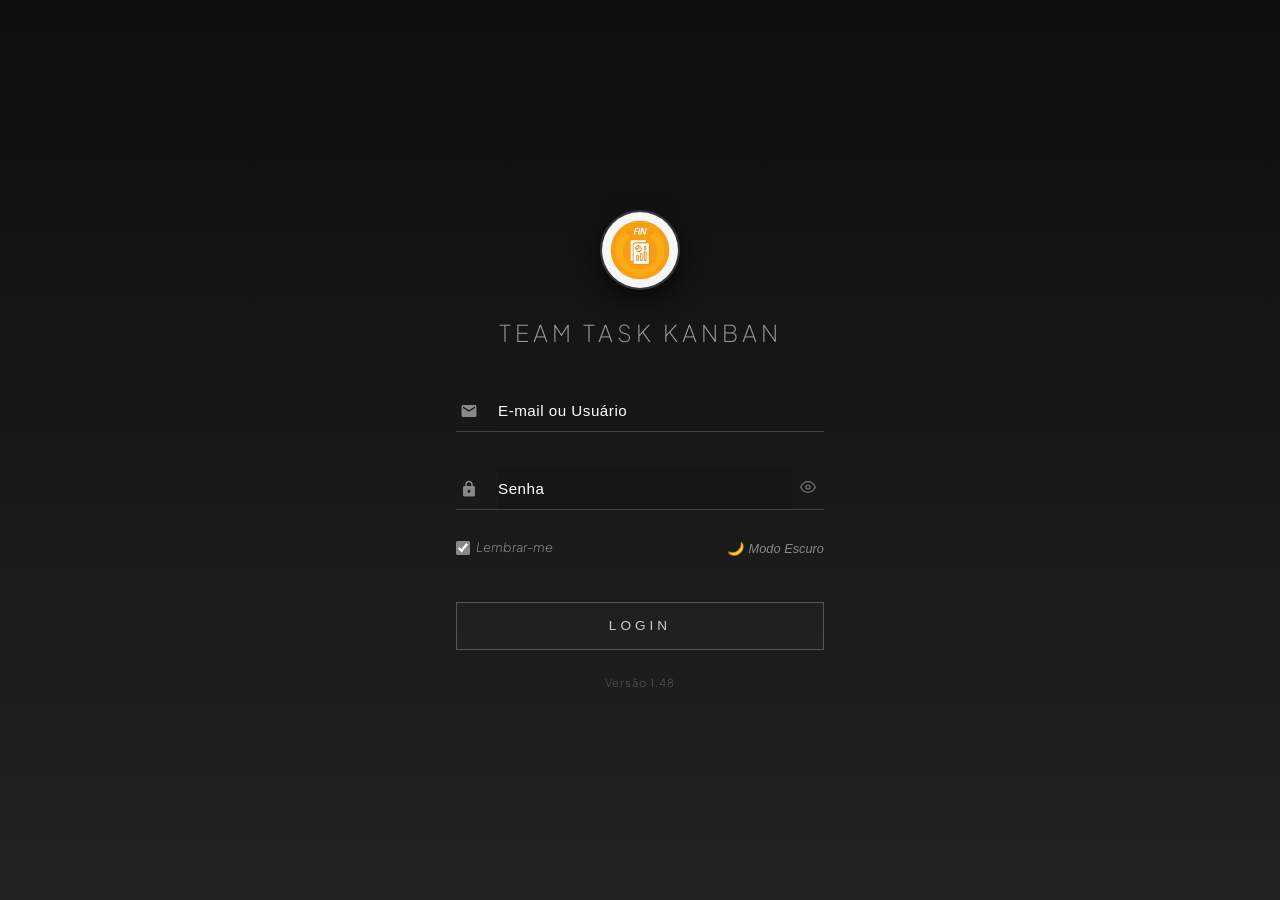
==== commit 2048efa7: "1.48" ====
--- a/index.html
+++ b/index.html
@@ -163,6 +163,11 @@
 
       </form>
 
+      <!-- Indicador de Versão Oficial -->
+      <div id="login-version-indicator" style="margin-top: 1.5rem; color: #555555; font-size: 0.7rem; font-weight: 300; letter-spacing: 1px; text-align: center;">
+        Versão 1.48
+      </div>
+
     </div>
 
   </div>
@@ -1821,7 +1826,7 @@
   <!-- ============================================================
         SCRIPT PRINCIPAL
         ============================================================ -->
-  <script type="module" src="js/app.js?v=45"></script>
+  <script type="module" src="js/app.js?v=47"></script>
 
 </body>
 
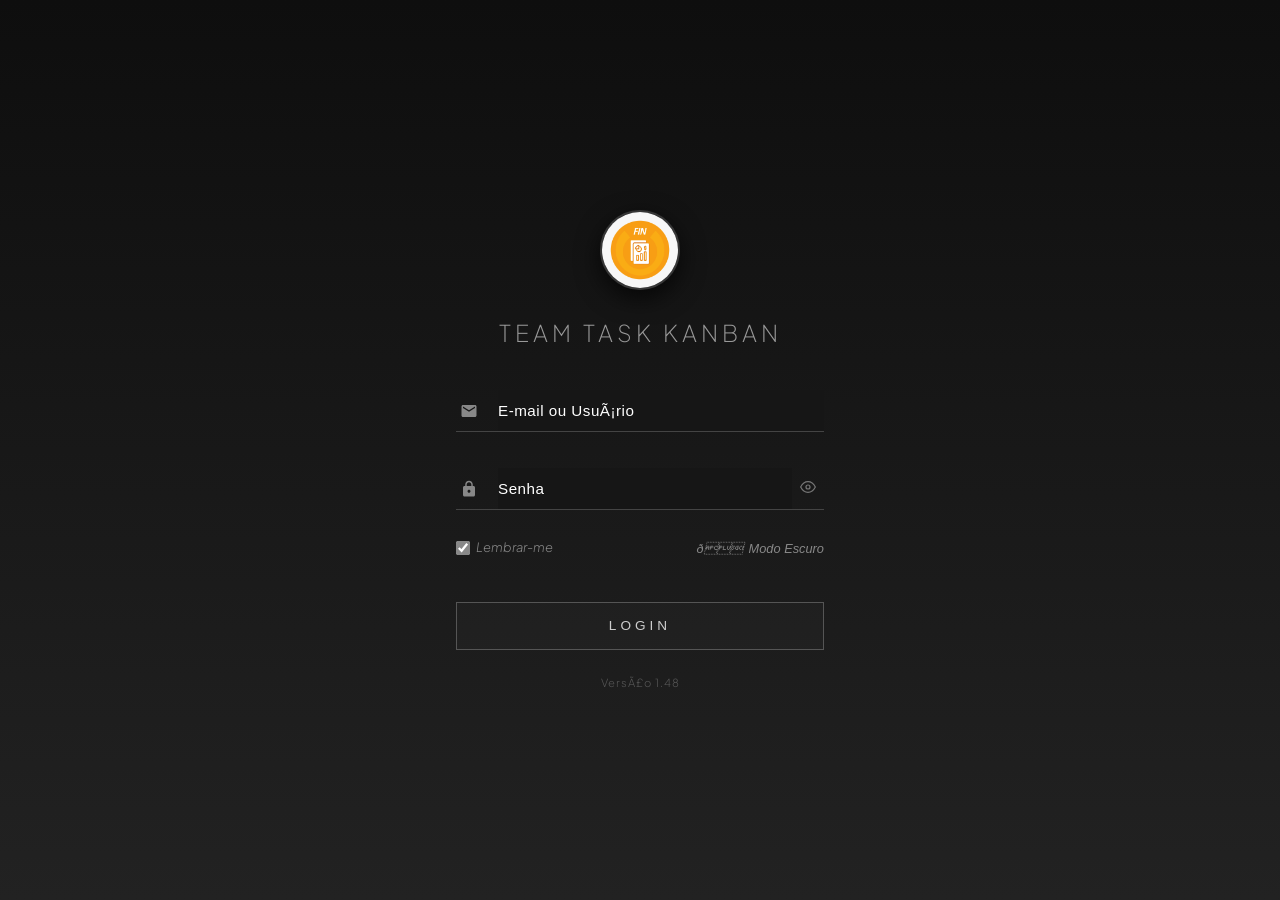
==== commit c6e91c6a: "TESTE" ====
--- a/index.html
+++ b/index.html
@@ -5,21 +5,23 @@
   <meta charset="UTF-8">
   <meta name="viewport" content="width=device-width, initial-scale=1.0">
 
-  <title>TeamTask Kanban - Gestão de Atividades da Equipe</title>
+  <title>TeamTask Kanban - GestÃ£o de Atividades da Equipe</title>
 
   <meta name="description"
-    content="Sistema de gestão de atividades de equipe estilo Kanban com timers de execução em tempo real, registro de contratempos, persistência Supabase e Dashboard do Gestor.">
+    content="Sistema de gestÃ£o de atividades de equipe estilo Kanban com timers de execuÃ§Ã£o em tempo real, registro de contratempos, persistÃªncia Supabase e Dashboard do Gestor.">
 
   <link rel="stylesheet" href="css/kanban.css">
 
-  <link rel="icon"
-    href="data:image/svg+xml,<svg xmlns=%22http://www.w3.org/2000/svg%22 viewBox=%220 0 100 100%22><text y=%22.9em%22 font-size=%2290%22>📋</text></svg>">
+  <link rel="manifest" href="manifest.json">
+  <meta name="theme-color" content="#ea580c">
+  <link rel="apple-touch-icon" href="assets/icon-192.png">
+  <link rel="icon" href="assets/icon-192.png">
 
   <!-- ============================================================
         ESTILOS CUSTOMIZADOS E AJUSTES VISUAIS
         ============================================================ -->
   <style>
-    /* Controle de visibilidade das seções do aplicativo */
+    /* Controle de visibilidade das seÃ§Ãµes do aplicativo */
     .view-section {
       display: none !important;
     }
@@ -47,21 +49,21 @@
       flex-shrink: 0;
     }
 
-    /* Container do perfil no cabeçalho */
+    /* Container do perfil no cabeÃ§alho */
     #user-profile-header {
       display: flex;
       align-items: center;
       gap: 8px;
     }
 
-    /* Nome do usuário logado */
+    /* Nome do usuÃ¡rio logado */
     #user-name {
       white-space: nowrap;
       overflow: hidden;
       text-overflow: ellipsis;
     }
 
-    /* Correção de sobreposição no botão de Editar Perfil do Dashboard */
+    /* CorreÃ§Ã£o de sobreposiÃ§Ã£o no botÃ£o de Editar Perfil do Dashboard */
     .btn-edit-member-profile {
       display: inline-flex !important;
       align-items: center !important;
@@ -94,7 +96,7 @@
           style="width: 80px; height: 80px; border-radius: 50%; object-fit: cover; border: 2px solid rgba(255, 255, 255, 0.15); box-shadow: 0 8px 25px rgba(0, 0, 0, 0.7);">
       </div>
 
-      <!-- Título Fino Espaçado idêntico à imagem de referência -->
+      <!-- TÃ­tulo Fino EspaÃ§ado idÃªntico Ã  imagem de referÃªncia -->
       <h2
         style="font-family: 'Plus Jakarta Sans', -apple-system, sans-serif; font-size: 1.45rem; font-weight: 200; letter-spacing: 4px; color: #999999; text-transform: uppercase; margin: 0 0 2.5rem 0;">
         TEAM TASK KANBAN
@@ -102,7 +104,7 @@
 
       <form id="form-login" style="width: 100%; display: flex; flex-direction: column;">
 
-        <!-- Campo E-mail / Usuário Sublinhado -->
+        <!-- Campo E-mail / UsuÃ¡rio Sublinhado -->
         <div
           style="position: relative; width: 100%; display: flex; align-items: center; margin-bottom: 2.25rem; border-bottom: 1px solid #444444; transition: border-color 0.3s ease;">
           <svg
@@ -111,7 +113,7 @@
             <path
               d="M20 4H4c-1.1 0-1.99.9-1.99 2L2 18c0 1.1.9 2 2 2h16c1.1 0 2-.9 2-2V6c0-1.1-.9-2-2-2zm0 4l-8 5-8-5V6l8 5 8-5v2z" />
           </svg>
-          <input type="text" id="input-login-user" placeholder="E-mail ou Usuário" required autocomplete="off"
+          <input type="text" id="input-login-user" placeholder="E-mail ou UsuÃ¡rio" required autocomplete="off"
             style="width: 100%; background: transparent !important; border: none !important; outline: none !important; color: #ffffff !important; font-size: 0.95rem !important; font-weight: 300 !important; letter-spacing: 0.5px !important; padding: 0.75rem 0 !important; box-shadow: none !important; border-radius: 0 !important; -webkit-box-shadow: 0 0 0px 1000px #161616 inset !important; -webkit-text-fill-color: #ffffff !important;">
         </div>
 
@@ -136,7 +138,7 @@
           </button>
         </div>
 
-        <!-- Opções Lembrar-me (Esquerda) e Alternar Tema (Direita) -->
+        <!-- OpÃ§Ãµes Lembrar-me (Esquerda) e Alternar Tema (Direita) -->
         <div
           style="display: flex; align-items: center; justify-content: space-between; width: 100%; margin-top: -0.25rem; margin-bottom: 2.75rem;">
 
@@ -149,13 +151,13 @@
 
           <button type="button" id="btn-toggle-theme-login" title="Alternar Tema Escuro / Claro"
             style="background: none; border: none; color: #888888; font-size: 0.8rem; font-weight: 300; font-style: italic; cursor: pointer; display: flex; align-items: center; gap: 6px; padding: 0; transition: color 0.3s ease;">
-            <span id="theme-toggle-icon">🌙</span>
+            <span id="theme-toggle-icon">ð</span>
             <span id="theme-toggle-label">Modo Escuro</span>
           </button>
 
         </div>
 
-        <!-- Botão LOGIN Retangular idêntico à imagem de referência -->
+        <!-- BotÃ£o LOGIN Retangular idÃªntico Ã  imagem de referÃªncia -->
         <button type="submit" class="btn-ref-login"
           style="width: 100%; height: 48px; background: rgba(255, 255, 255, 0.02); border: 1px solid #555555; color: #cccccc; font-size: 0.85rem; font-weight: 500; letter-spacing: 4px; text-transform: uppercase; cursor: pointer; border-radius: 0px; transition: all 0.25s ease;">
           LOGIN
@@ -163,9 +165,9 @@
 
       </form>
 
-      <!-- Indicador de Versão Oficial -->
+      <!-- Indicador de VersÃ£o Oficial -->
       <div id="login-version-indicator" style="margin-top: 1.5rem; color: #555555; font-size: 0.7rem; font-weight: 300; letter-spacing: 1px; text-align: center;">
-        Versão 1.48
+        VersÃ£o 1.48
       </div>
 
     </div>
@@ -174,7 +176,7 @@
 
 
   <!-- ============================================================
-        BARRA DE NOTIFICAÇÕES
+        BARRA DE NOTIFICAÃÃES
         ============================================================ -->
   <div id="top-notification-bar" class="top-notification-bar" style="display:none;">
 
@@ -184,14 +186,14 @@
 
 
   <!-- ============================================================
-        HEADER DA APLICAÇÃO
+        HEADER DA APLICAÃÃO
         ============================================================ -->
   <header class="app-header">
 
     <div class="brand">
 
       <div class="brand-logo">
-        📋
+        ð
       </div>
 
       <div class="brand-text">
@@ -201,7 +203,7 @@
         </h1>
 
         <p>
-          Gestão de Atividades & Acompanhamento em Tempo Real
+          GestÃ£o de Atividades & Acompanhamento em Tempo Real
         </p>
 
       </div>
@@ -220,7 +222,7 @@
       </button>
 
       <button id="btn-view-map" class="btn btn-secondary">
-        Portfólio do Setor
+        PortfÃ³lio do Setor
       </button>
 
       <button id="btn-new-task" class="btn btn-secondary btn-open-new-task">
@@ -236,17 +238,17 @@
         Projetos
       </button>
 
-      <!-- BOTÃO DE CHAT NO MENU -->
+      <!-- BOTÃO DE CHAT NO MENU -->
       <button id="btn-view-chat" class="btn btn-secondary">
         Chat Geral
       </button>
 
-      <!-- BOTÃO DE ASSISTENTE IA NO MENU -->
+      <!-- BOTÃO DE ASSISTENTE IA NO MENU -->
       <button id="btn-view-ai" class="btn btn-secondary">
         Assistente IA
       </button>
 
-      <!-- BOTÃO PAINEL ADMIN NO MENU -->
+      <!-- BOTÃO PAINEL ADMIN NO MENU -->
       <button id="btn-view-admin" class="btn"
         style="background: linear-gradient(135deg, #4f46e5 0%, #3730a3 100%); color: #ffffff; font-weight: 700; display: none;">
         Painel Admin
@@ -255,7 +257,7 @@
     </div>
 
     <!-- ========================================================
-          PERFIL DO USUÁRIO LOGADO COM DROPDOWN DE SAÍDA
+          PERFIL DO USUÃRIO LOGADO COM DROPDOWN DE SAÃDA
           ======================================================== -->
     <div class="user-profile-menu-wrapper" style="position: relative; margin-left: auto;">
 
@@ -272,12 +274,12 @@
         </svg>
       </button>
 
-      <!-- Dropdown com Opção de Logoff e Personalização -->
+      <!-- Dropdown com OpÃ§Ã£o de Logoff e PersonalizaÃ§Ã£o -->
       <div id="user-profile-dropdown"
         style="display: none; position: absolute; top: calc(100% + 8px); right: 0; background: #1e293b; border: 1px solid var(--border-color); border-radius: 12px; padding: 0.5rem; min-width: 200px; box-shadow: 0 10px 25px rgba(0,0,0,0.6); z-index: 9999;">
         <button type="button" id="btn-open-customize-menu"
           style="width: 100%; display: flex; align-items: center; gap: 0.6rem; padding: 0.65rem 0.85rem; border: none; background: transparent; color: #ffffff; border-radius: 8px; font-size: 0.825rem; font-weight: 600; cursor: pointer; text-align: left; transition: background 0.2s ease; margin-bottom: 0.2rem;">
-          ⚙️ Personalizar Menu
+          âï¸ Personalizar Menu
         </button>
         <div style="height: 1px; background: var(--border-color); margin: 0.3rem 0;"></div>
         <button type="button" id="btn-logout"
@@ -299,19 +301,19 @@
   <!-- ============================================================
         ABAS DOS MEMBROS
         ============================================================ -->
-  <nav class="member-tabs-container" id="member-tabs-bar" aria-label="Navegação por Membro da Equipe">
+  <nav class="member-tabs-container" id="member-tabs-bar" aria-label="NavegaÃ§Ã£o por Membro da Equipe">
     <!-- Renderizado dinamicamente pelo JS -->
   </nav>
 
 
   <!-- ============================================================
-        CONTEÚDO PRINCIPAL
+        CONTEÃDO PRINCIPAL
         ============================================================ -->
   <main class="main-wrapper">
 
 
     <!-- ==========================================================
-          SEÇÃO 1: KANBAN
+          SEÃÃO 1: KANBAN
           ========================================================== -->
     <section id="section-kanban" class="view-section active">
 
@@ -332,6 +334,7 @@
             display:flex;
             align-items:center;
             gap:0.5rem;
+            flex-wrap:wrap;
           ">
 
           <span style="
@@ -339,7 +342,7 @@
               font-weight:700;
               color:var(--text-muted);
             ">
-            Filtrar Período:
+            Filtrar PerÃ­odo:
           </span>
 
 
@@ -351,7 +354,8 @@
 
           <button class="btn btn-secondary btn-period-filter" data-period="daily"
             style="padding:0.25rem 0.6rem; font-size:0.75rem;">
-            Diário
+            ð+ Hoje
           </button>
 
 
@@ -365,6 +369,31 @@
             style="padding:0.25rem 0.6rem; font-size:0.75rem;">
             Mensal
           </button>
+
+
+          <button class="btn btn-secondary btn-period-filter" data-period="specific"
+            style="padding:0.25rem 0.6rem; font-size:0.75rem;">
+            ðï¸ Dia EspecÃ­fico
+          </button>
+
+          <!-- Input de data especÃ­fica â aparece apenas quando filtro 'Dia EspecÃ­fico' estÃ¡ ativo -->
+          <div id="specific-date-picker-wrapper" style="display:none; align-items:center; gap:0.4rem; background:rgba(99,102,241,0.12); border:1px solid rgba(99,102,241,0.4); border-radius:6px; padding:0.2rem 0.6rem;">
+            <span style="font-size:0.72rem; color:#a5b4fc; font-weight:700; white-space:nowrap;">ð Data:</span>
+            <input
+              type="date"
+              id="kanban-specific-date"
+              style="
+                background:transparent;
+                border:none;
+                outline:none;
+                color:var(--text-main);
+                font-size:0.78rem;
+                font-weight:600;
+                cursor:pointer;
+                padding:0.1rem 0.2rem;
+              "
+            >
+          </div>
 
         </div>
 
@@ -374,9 +403,9 @@
               font-size:0.775rem;
               color:var(--text-dim);
             ">
-            💡 Dica:
+            ð¡ Dica:
             Pressione <strong>Ctrl+Z</strong>
-            para desfazer a última alteração!
+            para desfazer a Ãºltima alteraÃ§Ã£o!
           </div>
 
           <button class="btn btn-secondary btn-open-new-task" style="font-size: 0.8rem; padding: 0.35rem 0.85rem;">
@@ -396,7 +425,7 @@
           <div class="column-header">
 
             <h3 class="column-title">
-              📌 A FAZER
+              ð A FAZER
             </h3>
 
             <span class="column-count">
@@ -455,21 +484,21 @@
 
 
     <!-- ==========================================================
-          SEÇÃO 2: DASHBOARD
+          SEÃÃO 2: DASHBOARD
           ========================================================== -->
     <section id="section-manager" class="view-section">
 
-      <!-- Cabeçalho com Filtro de Calendário (De / Até) -->
+      <!-- CabeÃ§alho com Filtro de CalendÃ¡rio (De / AtÃ©) -->
       <div id="manager-dashboard-header"
         style="display:flex; justify-content:space-between; align-items:center; flex-wrap:wrap; gap:0.75rem; margin-bottom:1.25rem;">
         <h2 style="font-size:1.15rem; font-weight:800; display:flex; align-items:center; gap:0.5rem; margin:0;">
-          👥 Desempenho e Horas da Equipe
+          ð¥ Desempenho e Horas da Equipe
         </h2>
 
         <div style="display:flex; align-items:center; gap:0.75rem; flex-wrap:wrap;">
           <button type="button" id="btn-open-modal-absence" class="btn btn-primary"
             style="font-size:0.8rem; padding:0.45rem 0.9rem;">
-            ➕ Registrar Escala / Ausência
+            â Registrar Escala / AusÃªncia
           </button>
           <div id="dashboard-date-filter-container"></div>
         </div>
@@ -477,25 +506,27 @@
 
       <div class="dashboard-grid" id="manager-members-grid"></div>
 
-      <!-- ⚙️ QUADRO DOS COLABORADORES E PERMISSÕES (VISÃO EXCLUSIVA ADMIN) -->
+      <!-- âï¸ QUADRO DOS COLABORADORES E PERMISSÃES (VISÃO EXCLUSIVA ADMIN) -->
       <div id="admin-only-members-panel" class="calendar-panel" style="margin-bottom:1.5rem; display:none;">
         <div style="display:flex; justify-content:space-between; align-items:center; flex-wrap:wrap; gap:0.5rem; margin-bottom:1rem;">
           <h3 style="font-size:1.1rem; font-weight:700; display:flex; align-items:center; gap:0.5rem; margin:0;">
-            ⚙️ Gerenciamento de Colaboradores, Permissões e Ordem da Equipe
+            âï¸ Gerenciamento de Colaboradores, PermissÃµes e Ordem da Equipe
           </h3>
           <button type="button" class="btn btn-primary btn-open-new-member" style="font-size:0.8rem; padding:0.4rem 0.85rem;">
-            ➕ Novo Colaborador
+            â Novo Colaborador
           </button>
         </div>
         <div class="table-responsive admin-members-table-container" style="max-height: 350px; overflow-y: auto;"></div>
       </div>
 
-      <!-- 📅 NOVA SEÇÃO: MATRIZ DE ESCALA E AUSÊNCIAS DA EQUIPE -->
+      <!-- ð+ NOVA SEÃÃO: MATRIZ DE ESCALA E AUSÃNCIAS DA EQUIPE -->
       <div class="calendar-panel" style="margin-bottom:1.5rem;">
         <div
           style="display:flex; justify-content:space-between; align-items:center; flex-wrap:wrap; gap:0.5rem; margin-bottom:1rem;">
           <h3 style="font-size:1.1rem; font-weight:700; display:flex; align-items:center; gap:0.5rem; margin:0;">
-            📅 Escala de Presença e Ausências da Equipe (Home Office, Férias, Atestados, Folgas)
+            ð+ Escala de PresenÃ§a e AusÃªncias da Equipe (Home Office, FÃ©rias, Atestados, Folgas)
           </h3>
         </div>
         <div id="absence-matrix-container"
@@ -511,7 +542,7 @@
             align-items:center;
             gap:0.5rem;
           ">
-          ⚠️ Central de Contratempos e Imprevistos Relatados
+          â ï¸ Central de Contratempos e Imprevistos Relatados
         </h3>
         <div id="impediments-list-container"
           style="max-height: 210px !important; overflow-y: auto !important; padding-right: 0.35rem;"></div>
@@ -528,7 +559,8 @@
             align-items:center;
             gap:0.5rem;
           ">
-          📅 Agenda e Prazos das Atividades
+          ð+ Agenda e Prazos das Atividades
         </h3>
 
 
@@ -537,7 +569,7 @@
             color:var(--text-muted);
             margin-bottom:1rem;
           ">
-          Visualização por dia das datas limites de entrega.
+          VisualizaÃ§Ã£o por dia das datas limites de entrega.
           Clique em um dia para ver a agenda detalhada.
         </p>
 
@@ -550,13 +582,13 @@
 
 
     <!-- ==========================================================
-          SEÇÃO 3: MAPA / PORTFÓLIO
+          SEÃÃO 3: MAPA / PORTFÃLIO
           ========================================================== -->
     <section id="section-map" class="view-section">
 
       <div class="metrics-grid" id="map-metrics-summary" style="margin-bottom:1.5rem;"></div>
 
-      <!-- Grade dinâmica do Portfólio das Caixas de cada Colaborador -->
+      <!-- Grade dinÃ¢mica do PortfÃ³lio das Caixas de cada Colaborador -->
       <div style="
           display:grid;
           grid-template-columns:repeat(auto-fit, minmax(320px, 1fr));
@@ -572,7 +604,7 @@
 
           <div>
             <h3 class="panel-title" style="margin:0;">
-              Roadmap de Atividades Ativas no Mês
+              Roadmap de Atividades Ativas no MÃªs
             </h3>
 
             <span class="summary-pill" style="margin-top:0.25rem; display:inline-block;">
@@ -593,15 +625,15 @@
 
               <tr>
                 <th>Demanda / Atividade</th>
-                <th>Responsável</th>
+                <th>ResponsÃ¡vel</th>
                 <th>Prioridade</th>
                 <th>Status</th>
                 <th>Prazo</th>
-                <th>Saúde do Prazo</th>
-                <th>Horário de Execução</th>
+                <th>SaÃºde do Prazo</th>
+                <th>HorÃ¡rio de ExecuÃ§Ã£o</th>
                 <th>Tempo Trabalhado</th>
                 <th>Tempo Pausado</th>
-                <th>Data da Conclusão</th>
+                <th>Data da ConclusÃ£o</th>
               </tr>
 
             </thead>
@@ -617,41 +649,41 @@
 
 
     <!-- ==========================================================
-          SEÇÃO 4: CONFIGURAÇÕES
+          SEÃÃO 4: CONFIGURAÃÃES
           ========================================================== -->
     <section id="section-settings" class="view-section"></section>
 
 
     <!-- ==========================================================
-          SEÇÃO 5: PROJETOS
+          SEÃÃO 5: PROJETOS
           ========================================================== -->
     <section id="section-projects" class="view-section"></section>
 
 
     <!-- ==========================================================
-          SEÇÃO 6: CHAT DA EQUIPE (COM EMOJIS E ANEXOS)
+          SEÃÃO 6: CHAT DA EQUIPE (COM EMOJIS E ANEXOS)
           ========================================================== -->
     <section id="section-chat" class="view-section">
       <div
         style="display: flex; flex-direction: column; height: calc(100vh - 160px); max-width: 900px; margin: 0 auto; background: var(--bg-card, #111827); border: 1px solid var(--border-color, #1f2937); border-radius: 12px; overflow: hidden; position: relative;">
 
-        <!-- Cabeçalho do Chat -->
+        <!-- CabeÃ§alho do Chat -->
         <div
           style="padding: 1rem 1.25rem; background: rgba(255,255,255,0.03); border-bottom: 1px solid var(--border-color, #1f2937); display: flex; justify-content: space-between; align-items: center;">
           <h3
             style="font-size: 1.05rem; font-weight: 800; color: #fff; margin: 0; display: flex; align-items: center; gap: 0.5rem;">
-            💬 Chat Geral da Equipe
+            ð¬ Chat Geral da Equipe
           </h3>
           <div style="display: flex; align-items: center; gap: 0.75rem;">
             <button type="button" id="btn-chat-test-sound" class="btn btn-secondary"
-              style="font-size: 0.75rem; padding: 0.25rem 0.65rem;" title="Testar som de notificação">
-              🔔 Testar Som
+              style="font-size: 0.75rem; padding: 0.25rem 0.65rem;" title="Testar som de notificaÃ§Ã£o">
+              ð Testar Som
             </button>
-            <span style="font-size: 0.75rem; color: #10b981; font-weight: 600;">🟢 On-line</span>
-          </div>
-        </div>
-
-        <!-- Área de Rolagem das Mensagens -->
+            <span style="font-size: 0.75rem; color: #10b981; font-weight: 600;">ð¢ On-line</span>
+          </div>
+        </div>
+
+        <!-- Ãrea de Rolagem das Mensagens -->
         <div id="chat-messages-container"
           style="flex: 1; padding: 1.25rem; overflow-y: auto; display: flex; flex-direction: column; gap: 0.85rem;">
           <div style="text-align: center; color: var(--text-dim, #6b7280); font-size: 0.8rem; margin: auto;">
@@ -662,44 +694,45 @@
         <!-- Barra de Anexo Selecionado (Preview) -->
         <div id="chat-file-preview-bar"
           style="display: none; padding: 0.5rem 1rem; background: rgba(99, 102, 241, 0.1); border-top: 1px solid rgba(99, 102, 241, 0.3); font-size: 0.8rem; color: #a5b4fc; justify-content: space-between; align-items: center;">
-          <span id="chat-file-preview-name">📎 Arquivo anexado</span>
+          <span id="chat-file-preview-name">ð Arquivo anexado</span>
           <button type="button" id="btn-chat-remove-file"
-            style="background: none; border: none; color: #ef4444; cursor: pointer; font-weight: bold;">✖
+            style="background: none; border: none; color: #ef4444; cursor: pointer; font-weight: bold;">â
             Remover</button>
         </div>
 
-        <!-- Seletor Rápido de Emojis Pop-up -->
+        <!-- Seletor RÃ¡pido de Emojis Pop-up -->
         <div id="chat-emoji-picker"
           style="display: none; position: absolute; bottom: 65px; left: 1rem; background: #1f2937; border: 1px solid #374151; border-radius: 8px; padding: 0.5rem; gap: 0.4rem; grid-template-columns: repeat(6, 1fr); max-width: 260px; z-index: 10; box-shadow: 0 10px 25px rgba(0,0,0,0.5);">
-          <span class="btn-emoji-item" style="cursor: pointer; font-size: 1.2rem; text-align: center;">👍</span>
-          <span class="btn-emoji-item" style="cursor: pointer; font-size: 1.2rem; text-align: center;">❤️</span>
-          <span class="btn-emoji-item" style="cursor: pointer; font-size: 1.2rem; text-align: center;">😂</span>
-          <span class="btn-emoji-item" style="cursor: pointer; font-size: 1.2rem; text-align: center;">👏</span>
-          <span class="btn-emoji-item" style="cursor: pointer; font-size: 1.2rem; text-align: center;">🔥</span>
-          <span class="btn-emoji-item" style="cursor: pointer; font-size: 1.2rem; text-align: center;">🎉</span>
-          <span class="btn-emoji-item" style="cursor: pointer; font-size: 1.2rem; text-align: center;">✅</span>
-          <span class="btn-emoji-item" style="cursor: pointer; font-size: 1.2rem; text-align: center;">⚠️</span>
-          <span class="btn-emoji-item" style="cursor: pointer; font-size: 1.2rem; text-align: center;">🚀</span>
-          <span class="btn-emoji-item" style="cursor: pointer; font-size: 1.2rem; text-align: center;">💡</span>
-          <span class="btn-emoji-item" style="cursor: pointer; font-size: 1.2rem; text-align: center;">📋</span>
-          <span class="btn-emoji-item" style="cursor: pointer; font-size: 1.2rem; text-align: center;">🙏</span>
-        </div>
-
-        <!-- Formulário de Envio -->
+          <span class="btn-emoji-item" style="cursor: pointer; font-size: 1.2rem; text-align: center;">ð</span>
+          <span class="btn-emoji-item" style="cursor: pointer; font-size: 1.2rem; text-align: center;">â¤ï¸</span>
+          <span class="btn-emoji-item" style="cursor: pointer; font-size: 1.2rem; text-align: center;">ð</span>
+          <span class="btn-emoji-item" style="cursor: pointer; font-size: 1.2rem; text-align: center;">ð</span>
+          <span class="btn-emoji-item" style="cursor: pointer; font-size: 1.2rem; text-align: center;">ð¥</span>
+          <span class="btn-emoji-item" style="cursor: pointer; font-size: 1.2rem; text-align: center;">ð</span>
+          <span class="btn-emoji-item" style="cursor: pointer; font-size: 1.2rem; text-align: center;">â+</span>
+          <span class="btn-emoji-item" style="cursor: pointer; font-size: 1.2rem; text-align: center;">â ï¸</span>
+          <span class="btn-emoji-item" style="cursor: pointer; font-size: 1.2rem; text-align: center;">ð</span>
+          <span class="btn-emoji-item" style="cursor: pointer; font-size: 1.2rem; text-align: center;">ð¡</span>
+          <span class="btn-emoji-item" style="cursor: pointer; font-size: 1.2rem; text-align: center;">ð</span>
+          <span class="btn-emoji-item" style="cursor: pointer; font-size: 1.2rem; text-align: center;">ð</span>
+        </div>
+
+        <!-- FormulÃ¡rio de Envio -->
         <form id="form-chat-send"
           style="padding: 0.85rem 1rem; background: rgba(0,0,0,0.2); border-top: 1px solid var(--border-color, #1f2937); display: flex; gap: 0.5rem; align-items: center;">
 
-          <!-- Botão de Emoji -->
+          <!-- BotÃ£o de Emoji -->
           <button type="button" id="btn-chat-toggle-emoji" class="btn btn-secondary"
             style="padding: 0.65rem 0.75rem; font-size: 1rem;" title="Inserir Emoji">
-            😀
-          </button>
-
-          <!-- Botão de Anexo de Arquivo -->
+            ð
+          </button>
+
+          <!-- BotÃ£o de Anexo de Arquivo -->
           <label for="chat-input-file" class="btn btn-secondary"
             style="padding: 0.65rem 0.75rem; font-size: 1rem; cursor: pointer; display: flex; align-items: center;"
             title="Anexar Arquivo ou Imagem">
-            📎
+            ð
           </label>
           <input type="file" id="chat-input-file" style="display: none;"
             accept="image/*,application/pdf,.doc,.docx,.xls,.xlsx,.zip">
@@ -718,7 +751,7 @@
     </section>
 
     <!-- ==========================================================
-          SEÇÃO 7: ASSISTENTE IA
+          SEÃÃO 7: ASSISTENTE IA
           ========================================================== -->
     <section id="section-ai" class="view-section">
       <div
@@ -730,17 +763,17 @@
             <div>
               <h3 style="margin: 0; color: var(--text-main); font-size: 1.15rem;">Assistente IA (Gemini)</h3>
               <p style="margin: 0; font-size: 0.8rem; color: var(--text-dim, #6b7280);">Gere ideias de tarefas, tire
-                dúvidas ou solicite resumos da equipe.</p>
+                dÃºvidas ou solicite resumos da equipe.</p>
             </div>
           </div>
           <div style="display: flex; align-items: center; gap: 0.5rem;">
             <button type="button" id="btn-config-ai-key" class="btn btn-secondary"
               style="padding: 0.25rem 0.6rem; font-size: 0.75rem;" title="Configurar Chave de API do Gemini">
-              🔑 Chave API
+              ð Chave API
             </button>
             <span
               style="font-size: 0.75rem; background: rgba(99, 102, 241, 0.15); color: #818cf8; border: 1px solid rgba(99, 102, 241, 0.3); padding: 0.25rem 0.6rem; border-radius: 999px; font-weight: 600;">
-              ⚡ Gemini AI
+              â¡ Gemini AI
             </span>
           </div>
         </div>
@@ -749,17 +782,17 @@
           style="min-height: 220px; max-height: 420px; overflow-y: auto; background: var(--bg-input, #1f2937); border: 1px solid var(--border-color, #374151); border-radius: 8px; padding: 1rem; color: #e5e7eb; font-size: 0.9rem; line-height: 1.6; margin-bottom: 1rem; display: flex; flex-direction: column;">
           <div class="ai-init-notice"
             style="text-align: center; color: var(--text-dim, #6b7280); margin: auto; padding: 1.5rem;">
-            🤖 <strong>Olá! Sou sua Assistente IA.</strong><br>
-            Como posso ajudar na gestão ou planejamento das suas atividades hoje?
+            ð¤ <strong>OlÃ¡! Sou sua Assistente IA.</strong><br>
+            Como posso ajudar na gestÃ£o ou planejamento das suas atividades hoje?
           </div>
         </div>
 
         <form id="form-ai-prompt" style="display: flex; gap: 0.5rem;">
           <input type="text" id="ai-prompt-input" class="input-control"
-            placeholder="Ex: Crie um plano de ação para resolver pendências da equipe..." style="flex: 1;" required>
+            placeholder="Ex: Crie um plano de aÃ§Ã£o para resolver pendÃªncias da equipe..." style="flex: 1;" required>
           <button type="submit" id="btn-send-ai" class="btn btn-primary"
             style="padding: 0.65rem 1.25rem; font-weight: 700;">
-            Perguntar 🚀
+            Perguntar ð
           </button>
         </form>
 
@@ -773,7 +806,7 @@
 
 
   <!-- ============================================================
-        MODAL 1: CADASTRAR MEMBRO (ATUALIZADO COM E-MAIL, SENHA E NÍVEL)
+        MODAL 1: CADASTRAR MEMBRO (ATUALIZADO COM E-MAIL, SENHA E NÃVEL)
         ============================================================ -->
   <div class="modal-overlay" id="modal-member">
 
@@ -782,7 +815,7 @@
       <div class="modal-header">
 
         <h3 class="modal-title">
-          👤 Novo Membro da Equipe
+          ð¤ Novo Membro da Equipe
         </h3>
 
         <button class="modal-close">
@@ -810,7 +843,7 @@
           <div class="form-group">
 
             <label for="member-role" class="form-label">
-              Cargo / Função *
+              Cargo / FunÃ§Ã£o *
             </label>
 
             <input type="text" id="member-role" class="input-control" required placeholder="Ex: Analista de RT Sr.">
@@ -844,7 +877,7 @@
           <div class="form-group">
 
             <label for="member-access-level" class="form-label">
-              Nível de Permissão *
+              NÃ­vel de PermissÃ£o *
             </label>
 
             <select id="member-access-level" class="select-control" required>
@@ -910,7 +943,7 @@
       <div class="modal-header">
 
         <h3 class="modal-title">
-          ✏️ Editar Perfil do Colaborador
+          âï¸ Editar Perfil do Colaborador
         </h3>
 
         <button class="modal-close">
@@ -941,7 +974,7 @@
           <div class="form-group">
 
             <label for="edit-profile-role" class="form-label">
-              Cargo / Função *
+              Cargo / FunÃ§Ã£o *
             </label>
 
             <input type="text" id="edit-profile-role" class="input-control" required>
@@ -988,7 +1021,7 @@
           </button>
 
           <button type="submit" class="btn btn-primary">
-            Salvar Alterações
+            Salvar AlteraÃ§Ãµes
           </button>
 
         </div>
@@ -1010,7 +1043,7 @@
       <div class="modal-header">
 
         <h3 class="modal-title" id="modal-task-title-header">
-          📌 Nova Atividade
+          ð Nova Atividade
         </h3>
 
         <button class="modal-close">
@@ -1030,7 +1063,7 @@
           <div class="form-group full-width">
 
             <label for="task-title" class="form-label">
-              Título da Atividade *
+              TÃ­tulo da Atividade *
             </label>
 
             <input type="text" id="task-title" class="input-control" required
@@ -1042,7 +1075,7 @@
           <div class="form-group">
 
             <label for="task-member" class="form-label">
-              Responsável Principal *
+              ResponsÃ¡vel Principal *
             </label>
 
             <select id="task-member" class="select-control" required></select>
@@ -1066,7 +1099,7 @@
 
           </div>
 
-          <!-- 👥 CAMPO NOVO: OUTROS INTEGRANTES DA EQUIPE -->
+          <!-- ð¥ CAMPO NOVO: OUTROS INTEGRANTES DA EQUIPE -->
           <div class="form-group full-width">
 
             <label class="form-label">
@@ -1102,8 +1135,8 @@
                 Baixa
               </option>
 
-              <option value="Média" selected>
-                Média
+              <option value="MÃ©dia" selected>
+                MÃ©dia
               </option>
 
               <option value="Alta">
@@ -1125,52 +1158,53 @@
             </div>
           </div>
 
-          <!-- 🔄 CAMPO REPLICAR ATIVIDADE -->
+          <!-- ð CAMPO REPLICAR ATIVIDADE -->
           <div class="form-group">
             <label for="task-replicate" class="form-label">
               Replicar Atividade?
             </label>
             <select id="task-replicate" class="select-control">
-              <option value="nao" selected>Não</option>
+              <option value="nao" selected>NÃ£o</option>
               <option value="sim">Sim</option>
             </select>
           </div>
 
-          <!-- ⚙️ PAINEL DE OPÇÕES DE REPLICAÇÃO (ESCONDIDO POR PADRÃO) -->
+          <!-- âï¸ PAINEL DE OPÃÃES DE REPLICAÃÃO (ESCONDIDO POR PADRÃO) -->
           <div id="replicate-options-panel" class="form-group full-width"
             style="display: none; background: rgba(99, 102, 241, 0.08); border: 1px solid rgba(99, 102, 241, 0.25); border-radius: var(--radius-sm); padding: 0.85rem;">
             <label class="form-label" style="color: #a5b4fc; font-weight: 700; margin-bottom: 0.5rem; display: block;">
-              🔄 Opções de Replicação da Atividade
+              ð OpÃ§Ãµes de ReplicaÃ§Ã£o da Atividade
             </label>
 
             <div style="display: flex; gap: 1.25rem; align-items: center; margin-bottom: 0.75rem; flex-wrap: wrap;">
               <label
                 style="display: flex; align-items: center; gap: 0.35rem; cursor: pointer; font-size: 0.85rem; color: #fff; font-weight: 600;">
-                <input type="radio" name="replicate-type" value="mensal" checked> 📅 Mensalmente
+                <input type="radio" name="replicate-type" value="mensal" checked> ð+ Mensalmente
               </label>
               <label
                 style="display: flex; align-items: center; gap: 0.35rem; cursor: pointer; font-size: 0.85rem; color: #fff; font-weight: 600;">
-                <input type="radio" name="replicate-type" value="datas"> 🗓️ Incluir Várias Datas Específicas
+                <input type="radio" name="replicate-type" value="datas"> ðï¸ Incluir VÃ¡rias Datas EspecÃ­ficas
               </label>
             </div>
 
-            <!-- SUB-OPÇÃO 1: MENSALMENTE -->
+            <!-- SUB-OPÃÃO 1: MENSALMENTE -->
             <div id="replicate-type-mensal-container">
               <label for="replicate-months-count" class="form-label" style="font-size: 0.8rem;">
-                Replicar por quantos meses à frente?
+                Replicar por quantos meses Ã  frente?
               </label>
               <select id="replicate-months-count" class="select-control" style="max-width: 220px; font-size: 0.825rem;">
-                <option value="2">2 Meses (Próximos 2 meses)</option>
-                <option value="3" selected>3 Meses (Próximos 3 meses)</option>
-                <option value="6">6 Meses (Próximos 6 meses)</option>
-                <option value="12">12 Meses (Próximo 1 ano)</option>
+                <option value="2">2 Meses (PrÃ³ximos 2 meses)</option>
+                <option value="3" selected>3 Meses (PrÃ³ximos 3 meses)</option>
+                <option value="6">6 Meses (PrÃ³ximos 6 meses)</option>
+                <option value="12">12 Meses (PrÃ³ximo 1 ano)</option>
               </select>
             </div>
 
-            <!-- SUB-OPÇÃO 2: VÁRIAS DATAS DINÂMICAS -->
+            <!-- SUB-OPÃÃO 2: VÃRIAS DATAS DINÃMICAS -->
             <div id="replicate-type-datas-container" style="display: none;">
               <label class="form-label" style="font-size: 0.8rem; margin-bottom: 0.35rem; display: block;">
-                Selecione as datas para criar réplicas (preencher uma abrirá automaticamente a próxima):
+                Selecione as datas para criar rÃ©plicas (preencher uma abrirÃ¡ automaticamente a prÃ³xima):
               </label>
               <div id="dynamic-dates-list" style="display: flex; flex-direction: column; gap: 0.5rem;">
                 <div class="dynamic-date-row" style="display: flex; align-items: center; gap: 0.5rem;">
@@ -1184,18 +1218,18 @@
 
           <div class="form-group full-width">
             <label for="task-desc" class="form-label">
-              Descrição dos Detalhes
+              DescriÃ§Ã£o dos Detalhes
             </label>
             <textarea id="task-desc" class="input-control" rows="3"
-              placeholder="Instruções e requisitos da atividade..."></textarea>
-          </div>
-
-          <!-- 📎 CAMPO NOVO: ANEXOS E PRINTS (CTRL + V / DRAG & DROP / ARQUIVOS DO PC) -->
+              placeholder="InstruÃ§Ãµes e requisitos da atividade..."></textarea>
+          </div>
+
+          <!-- ð CAMPO NOVO: ANEXOS E PRINTS (CTRL + V / DRAG & DROP / ARQUIVOS DO PC) -->
           <div class="form-group full-width">
             <label class="form-label" style="display: flex; justify-content: space-between; align-items: center; flex-wrap: wrap; gap: 0.5rem;">
-              <span>📎 Anexos, Documentos e Capturas (Prints)</span>
+              <span>ð Anexos, Documentos e Capturas (Prints)</span>
               <span style="font-size: 0.775rem; color: #a5b4fc; font-weight: normal;">
-                📋 Aceita Imagens, PDFs, Docs, XMLs, Planilhas ou <strong>Ctrl + V</strong> para prints!
+                ð Aceita Imagens, PDFs, Docs, XMLs, Planilhas ou <strong>Ctrl + V</strong> para prints!
               </span>
             </label>
 
@@ -1203,12 +1237,12 @@
               <input type="file" id="task-file-input" multiple accept="image/*,.pdf,.doc,.docx,.xls,.xlsx,.xml,.csv,.txt,.json,.zip,.rar" style="display: none;">
               <div style="display: flex; gap: 0.75rem; justify-content: center; align-items: center; flex-wrap: wrap; margin-bottom: 0.4rem;">
                 <button type="button" id="btn-trigger-task-file" class="btn btn-secondary btn-sm" style="font-size: 0.8rem; font-weight: 700; padding: 0.35rem 0.85rem; cursor: pointer;">
-                  📁 Selecionar Arquivos do PC
+                  ð Selecionar Arquivos do PC
                 </button>
                 <span style="font-size: 0.8rem; color: #a5b4fc; font-weight: 600;">ou pressione <strong>Ctrl + V</strong> em qualquer lugar para colar print</span>
               </div>
               <div style="font-size: 0.75rem; color: var(--text-muted); pointer-events: none;">
-                Você também pode <strong>arrastar e soltar arquivos</strong> para dentro desta área
+                VocÃª tambÃ©m pode <strong>arrastar e soltar arquivos</strong> para dentro desta Ã¡rea
               </div>
             </div>
 
@@ -1246,7 +1280,7 @@
       <div class="modal-header">
 
         <h3 class="modal-title" id="task-details-title">
-          📌 Detalhes da Atividade
+          ð Detalhes da Atividade
         </h3>
 
         <button class="modal-close">
@@ -1272,13 +1306,14 @@
   </div>
 
   <!-- ============================================================
-        MODAL REGISTRAR ESCALA / AUSÊNCIA (FÉRIAS, ATESTADO, FOLGA, HOME OFFICE)
+        MODAL REGISTRAR ESCALA / AUSÃNCIA (FÃRIAS, ATESTADO, FOLGA, HOME OFFICE)
         ============================================================ -->
   <div class="modal-overlay" id="modal-absence">
     <div class="modal-card">
       <div class="modal-header">
         <h3 class="modal-title">
-          📅 Registrar Escala / Status de Ausência
+          ð+ Registrar Escala / Status de AusÃªncia
         </h3>
         <button class="modal-close">&times;</button>
       </div>
@@ -1297,48 +1332,48 @@
               Tipo de Status / Modalidade *
             </label>
             <select id="absence-type" class="select-control" required>
-              <option value="home_office">🏡 Home Office</option>
-              <option value="ferias">🏝️ Férias</option>
-              <option value="atestado">📄 Atestado Médico</option>
-              <option value="folga">🏖️ Folga / DSR</option>
-              <option value="presencial">🏢 Presencial</option>
+              <option value="home_office">ð¡ Home Office</option>
+              <option value="ferias">ðï¸ FÃ©rias</option>
+              <option value="atestado">ð Atestado MÃ©dico</option>
+              <option value="folga">ðï¸ Folga / DSR</option>
+              <option value="presencial">ð¢ Presencial</option>
             </select>
           </div>
 
           <div class="form-group">
             <label for="absence-start-date" class="form-label">
-              Data de Início *
+              Data de InÃ­cio *
             </label>
             <input type="date" id="absence-start-date" class="input-control" required>
           </div>
 
           <div class="form-group">
             <label for="absence-end-date" class="form-label">
-              Data de Término *
+              Data de TÃ©rmino *
             </label>
             <input type="date" id="absence-end-date" class="input-control" required>
           </div>
 
           <div class="form-group">
             <label for="absence-start-time" class="form-label">
-              Horário Inicial (Se parcial)
+              HorÃ¡rio Inicial (Se parcial)
             </label>
             <input type="time" id="absence-start-time" class="input-control">
           </div>
 
           <div class="form-group">
             <label for="absence-end-time" class="form-label">
-              Horário Final (Se parcial)
+              HorÃ¡rio Final (Se parcial)
             </label>
             <input type="time" id="absence-end-time" class="input-control">
           </div>
 
           <div class="form-group full-width">
             <label for="absence-notes" class="form-label">
-              Observações / Detalhes (Opcional)
+              ObservaÃ§Ãµes / Detalhes (Opcional)
             </label>
             <input type="text" id="absence-notes" class="input-control"
-              placeholder="Ex: Atestado Dra. Ana, Férias de Julho, etc.">
+              placeholder="Ex: Atestado Dra. Ana, FÃ©rias de Julho, etc.">
           </div>
         </div>
 
@@ -1361,14 +1396,14 @@
     <div class="modal-card" style="max-width: 480px;">
       <div class="modal-header">
         <h3 class="modal-title">
-          ⚙️ Personalizar Ordem do Menu
+          âï¸ Personalizar Ordem do Menu
         </h3>
         <button class="modal-close">&times;</button>
       </div>
 
       <div style="padding: 0.5rem 0;">
         <p style="font-size: 0.825rem; color: var(--text-muted); margin-bottom: 1rem;">
-          Defina a ordem dos botões do seu menu principal. Use os botões <strong>▲</strong> e <strong>▼</strong> para organizar como preferir. Essa preferência fica salva no seu usuário!
+          Defina a ordem dos botÃµes do seu menu principal. Use os botÃµes <strong>â²</strong> e <strong>â¼</strong> para organizar como preferir. Essa preferÃªncia fica salva no seu usuÃ¡rio!
         </p>
 
         <div id="customize-menu-list" style="display: flex; flex-direction: column; gap: 0.5rem; max-height: 320px; overflow-y: auto; padding-right: 0.25rem;">
@@ -1377,7 +1412,7 @@
 
       <div class="modal-actions" style="margin-top: 1.25rem; display: flex; justify-content: space-between; align-items: center; flex-wrap: wrap; gap: 0.5rem;">
         <button type="button" id="btn-reset-menu-order" class="btn btn-secondary" style="font-size: 0.8rem;">
-          🔄 Restaurar Padrão
+          ð Restaurar PadrÃ£o
         </button>
         <div style="display: flex; gap: 0.5rem;">
           <button type="button" class="btn btn-secondary btn-modal-cancel">
@@ -1397,10 +1432,10 @@
   <div class="modal-overlay" id="modal-image-viewer" style="z-index: 10000;">
     <div class="modal-card" style="max-width: 90vw; max-height: 90vh; background: rgba(15,23,42,0.95); border: 1px solid var(--border-color); padding: 1rem; display: flex; flex-direction: column; align-items: center; justify-content: center;">
       <div style="width: 100%; display: flex; justify-content: space-between; align-items: center; margin-bottom: 0.5rem; gap: 1rem; flex-wrap: wrap;">
-        <span id="image-viewer-title" style="font-weight: 700; color: #fff; font-size: 0.9rem;">🔎 Visualização da Imagem</span>
+        <span id="image-viewer-title" style="font-weight: 700; color: #fff; font-size: 0.9rem;">ð VisualizaÃ§Ã£o da Imagem</span>
         <div style="display: flex; align-items: center; gap: 0.75rem;">
           <a id="image-viewer-download-btn" href="" download="imagem.png" class="btn btn-primary btn-sm" style="font-size: 0.775rem; padding: 0.3rem 0.75rem; text-decoration: none; font-weight: 700;">
-            📥 Baixar Imagem
+            ð¥ Baixar Imagem
           </a>
           <button class="modal-close">&times;</button>
         </div>
@@ -1422,7 +1457,7 @@
       <div class="modal-header">
 
         <h3 class="modal-title">
-          ⚠️ Evidenciar Imprevisto / Contratempo
+          â ï¸ Evidenciar Imprevisto / Contratempo
         </h3>
 
         <button class="modal-close">
@@ -1439,11 +1474,11 @@
           <div class="form-group full-width">
 
             <label for="impediment-desc" class="form-label">
-              Descrição do Ocorrido *
+              DescriÃ§Ã£o do Ocorrido *
             </label>
 
             <textarea id="impediment-desc" class="input-control" rows="3" required
-              placeholder="Relate o motivo do atraso ou problema enfrentado durante a execução..."></textarea>
+              placeholder="Relate o motivo do atraso ou problema enfrentado durante a execuÃ§Ã£o..."></textarea>
 
           </div>
 
@@ -1451,7 +1486,7 @@
           <div class="form-group full-width">
 
             <label for="impediment-file" class="form-label">
-              Anexar Print / Evidência (Opcional)
+              Anexar Print / EvidÃªncia (Opcional)
             </label>
 
             <input type="file" id="impediment-file" class="input-control" accept="image/*">
@@ -1483,7 +1518,7 @@
 
 
   <!-- ============================================================
-        MODAL 6: VISUALIZAR EVIDÊNCIA
+        MODAL 6: VISUALIZAR EVIDÃNCIA
         ============================================================ -->
   <div class="modal-overlay" id="modal-evidence">
 
@@ -1492,7 +1527,7 @@
       <div class="modal-header">
 
         <h3 class="modal-title">
-          🖼️ Evidência do Contratempo
+          ð¼ï¸ EvidÃªncia do Contratempo
         </h3>
 
         <button class="modal-close">
@@ -1509,7 +1544,7 @@
           max-height:70vh;
           border-radius:var(--radius-md);
           border:1px solid var(--border-color);
-        " alt="Evidência em tamanho grande">
+        " alt="EvidÃªncia em tamanho grande">
 
       </div>
 
@@ -1537,7 +1572,8 @@
       <div class="modal-header">
 
         <h3 class="modal-title" id="calendar-day-modal-title">
-          📅 Agenda do Dia
+          ð+ Agenda do Dia
         </h3>
 
         <button class="modal-close">
@@ -1573,7 +1609,7 @@
       <div class="modal-header">
 
         <h3 class="modal-title" id="modal-project-title-header">
-          📁 Novo Projeto
+          ð Novo Projeto
         </h3>
 
         <button class="modal-close">
@@ -1597,7 +1633,7 @@
             </label>
 
             <input type="text" id="project-name" class="input-control" required
-              placeholder="Ex: Implantação eSocial SST 2026">
+              placeholder="Ex: ImplantaÃ§Ã£o eSocial SST 2026">
 
           </div>
 
@@ -1605,11 +1641,11 @@
           <div class="form-group full-width">
 
             <label for="project-desc" class="form-label">
-              Descrição e Escopo do Projeto
+              DescriÃ§Ã£o e Escopo do Projeto
             </label>
 
             <textarea id="project-desc" class="input-control" rows="3"
-              placeholder="Objetivos, entregáveis e diretrizes gerais..."></textarea>
+              placeholder="Objetivos, entregÃ¡veis e diretrizes gerais..."></textarea>
 
           </div>
 
@@ -1645,7 +1681,7 @@
       <div class="modal-header">
 
         <h3 class="modal-title">
-          👥 Integrantes em Grupo da Atividade
+          ð¥ Integrantes em Grupo da Atividade
         </h3>
 
         <button class="modal-close">
@@ -1662,7 +1698,7 @@
           color:var(--text-muted);
           margin-bottom:0.75rem;
         ">
-          Marque quais colaboradores adicionais participam desta atividade junto com o responsável principal:
+          Marque quais colaboradores adicionais participam desta atividade junto com o responsÃ¡vel principal:
         </p>
 
 
@@ -1699,7 +1735,7 @@
         style="border-bottom: 1px solid var(--border-color); padding-bottom: 0.85rem; margin-bottom: 1rem;">
         <h3 class="modal-title"
           style="display: flex; align-items: center; gap: 8px; font-size: 1.2rem; font-weight: 800; color: #f59e0b;">
-          👑 Painel de Controle Administrativo
+          ð Painel de Controle Administrativo
         </h3>
         <button class="modal-close" id="btn-close-admin-modal">&times;</button>
       </div>
@@ -1707,53 +1743,53 @@
       <!-- Abas Internas do Admin -->
       <div
         style="display: flex; gap: 8px; margin-bottom: 1.25rem; border-bottom: 1px solid var(--border-color); padding-bottom: 8px; overflow-x: auto;">
-        <button type="button" class="btn btn-sm btn-primary admin-tab-btn active" data-tab="admin-tab-logout">🔴
-          Deslogar & Segurança</button>
-        <button type="button" class="btn btn-sm btn-secondary admin-tab-btn" data-tab="admin-tab-online" id="admin-tab-btn-online">🟢
+        <button type="button" class="btn btn-sm btn-primary admin-tab-btn active" data-tab="admin-tab-logout">ð´
+          Deslogar & SeguranÃ§a</button>
+        <button type="button" class="btn btn-sm btn-secondary admin-tab-btn" data-tab="admin-tab-online" id="admin-tab-btn-online">ð¢
           Online Agora</button>
-        <button type="button" class="btn btn-sm btn-secondary admin-tab-btn" data-tab="admin-tab-members">👥
+        <button type="button" class="btn btn-sm btn-secondary admin-tab-btn" data-tab="admin-tab-members">ð¥
           Colaboradores & Senhas</button>
-        <button type="button" class="btn btn-sm btn-secondary admin-tab-btn" data-tab="admin-tab-cleanup">🧹 Limpeza de
+        <button type="button" class="btn btn-sm btn-secondary admin-tab-btn" data-tab="admin-tab-cleanup">ð§¹ Limpeza de
           Dados</button>
-        <button type="button" class="btn btn-sm btn-secondary admin-tab-btn" data-tab="admin-tab-logs">📜 Logs de
+        <button type="button" class="btn btn-sm btn-secondary admin-tab-btn" data-tab="admin-tab-logs">ð Logs de
           Auditoria</button>
       </div>
 
-      <!-- CONTEÚDO DA ABA 1: DESLOGAR & SEGURANÇA -->
+      <!-- CONTEÃDO DA ABA 1: DESLOGAR & SEGURANÃA -->
       <div id="admin-tab-logout" class="admin-tab-content active">
         <div
           style="background: rgba(239, 68, 68, 0.1); border: 1px solid rgba(239, 68, 68, 0.3); padding: 1.25rem; border-radius: 12px; margin-bottom: 1.25rem;">
           <h4 style="color: #ef4444; margin-bottom: 0.5rem; display: flex; align-items: center; gap: 6px;">
-            🔴 Deslogar Todos os Usuários (Encerramento Global em Tempo Real)
+            ð´ Deslogar Todos os UsuÃ¡rios (Encerramento Global em Tempo Real)
           </h4>
           <p style="font-size: 0.85rem; color: var(--text-muted); margin-bottom: 1rem;">
-            Esta ação envia um sinal imediato via Supabase Realtime para deslogar <strong>TODAS as conexões
-              ativas</strong> de colaboradores no sistema e derrubar suas sessões na hora.
+            Esta aÃ§Ã£o envia um sinal imediato via Supabase Realtime para deslogar <strong>TODAS as conexÃµes
+              ativas</strong> de colaboradores no sistema e derrubar suas sessÃµes na hora.
           </p>
           <button type="button" id="btn-admin-force-logout-all" class="btn"
             style="background: #ef4444; color: #fff; font-weight: 700; padding: 0.65rem 1.25rem; border: none; border-radius: 8px; cursor: pointer; box-shadow: 0 4px 15px rgba(239, 68, 68, 0.4);">
-            🔴 Deslogar Todos os Conectados Agora
+            ð´ Deslogar Todos os Conectados Agora
           </button>
         </div>
 
         <div
           style="background: rgba(245, 158, 11, 0.1); border: 1px solid rgba(245, 158, 11, 0.3); padding: 1.25rem; border-radius: 12px;">
           <h4 style="color: #f59e0b; margin-bottom: 0.5rem; display: flex; align-items: center; gap: 6px;">
-            🚧 Modo Manutenção (Trava de Edição do Kanban)
+            ð§ Modo ManutenÃ§Ã£o (Trava de EdiÃ§Ã£o do Kanban)
           </h4>
           <p style="font-size: 0.85rem; color: var(--text-muted); margin-bottom: 1rem;">
-            Ative para travar a movimentação e criação de tarefas para todos os colaboradores. O Kanban ficará em modo
-            "Somente Leitura" durante atualizações.
+            Ative para travar a movimentaÃ§Ã£o e criaÃ§Ã£o de tarefas para todos os colaboradores. O Kanban ficarÃ¡ em modo
+            "Somente Leitura" durante atualizaÃ§Ãµes.
           </p>
           <label style="display: flex; align-items: center; gap: 10px; font-weight: 700; cursor: pointer;">
             <input type="checkbox" id="chk-admin-maintenance-mode"
               style="width: 18px; height: 18px; accent-color: #f59e0b;">
-            <span>Ativar Modo Manutenção (Kanban Read-Only)</span>
+            <span>Ativar Modo ManutenÃ§Ã£o (Kanban Read-Only)</span>
           </label>
         </div>
       </div>
 
-      <!-- CONTEÚDO DA ABA ONLINE AGORA -->
+      <!-- CONTEÃDO DA ABA ONLINE AGORA -->
       <div id="admin-tab-online" class="admin-tab-content" style="display: none;">
         <style>
           @keyframes pulse-green {
@@ -1765,34 +1801,34 @@
         <div id="admin-tab-online-container"></div>
       </div>
 
-      <!-- CONTEÚDO DA ABA 2: GESTÃO DE COLABORADORES & SENHAS -->
+      <!-- CONTEÃDO DA ABA 2: GESTÃO DE COLABORADORES & SENHAS -->
       <div id="admin-tab-members" class="admin-tab-content" style="display: none;">
         <p style="font-size: 0.8rem; color: var(--text-muted); margin-bottom: 0.85rem;">
-          Gerencie colaboradores cadastrados, redefina senhas de acesso ou altere o nível de permissão:
+          Gerencie colaboradores cadastrados, redefina senhas de acesso ou altere o nÃ­vel de permissÃ£o:
         </p>
         <div id="admin-members-table-container"
           style="max-height: 320px; overflow-y: auto; border: 1px solid var(--border-color); border-radius: 8px;"></div>
       </div>
 
-      <!-- CONTEÚDO DA ABA 3: LIMPEZA DE DADOS -->
+      <!-- CONTEÃDO DA ABA 3: LIMPEZA DE DADOS -->
       <div id="admin-tab-cleanup" class="admin-tab-content" style="display: none;">
         <div
           style="background: rgba(99, 102, 241, 0.1); border: 1px solid rgba(99, 102, 241, 0.3); padding: 1.25rem; border-radius: 12px;">
-          <h4 style="color: #818cf8; margin-bottom: 0.5rem;">🧹 Limpeza em Massa de Atividades Antigas</h4>
+          <h4 style="color: #818cf8; margin-bottom: 0.5rem;">ð§¹ Limpeza em Massa de Atividades Antigas</h4>
           <p style="font-size: 0.85rem; color: var(--text-muted); margin-bottom: 1rem;">
-            Arquive ou remova em lote as atividades da coluna "Concluído" que foram finalizadas há mais de 30 dias para
+            Arquive ou remova em lote as atividades da coluna "ConcluÃ­do" que foram finalizadas hÃ¡ mais de 30 dias para
             manter o banco leve.
           </p>
           <button type="button" id="btn-admin-purge-old-tasks" class="btn btn-primary" style="font-weight: 700;">
-            🧹 Purgar Tarefas Concluídas (+30 Dias)
-          </button>
-        </div>
-      </div>
-
-      <!-- CONTEÚDO DA ABA 4: LOGS DE AUDITORIA -->
+            ð§¹ Purgar Tarefas ConcluÃ­das (+30 Dias)
+          </button>
+        </div>
+      </div>
+
+      <!-- CONTEÃDO DA ABA 4: LOGS DE AUDITORIA -->
       <div id="admin-tab-logs" class="admin-tab-content" style="display: none;">
         <p style="font-size: 0.8rem; color: var(--text-muted); margin-bottom: 0.85rem;">
-          Registro recente de acessos, logins e ações críticas de administradores:
+          Registro recente de acessos, logins e aÃ§Ãµes crÃ­ticas de administradores:
         </p>
         <div id="admin-audit-logs-container"
           style="max-height: 300px; overflow-y: auto; font-family: monospace; font-size: 0.8rem; background: rgba(15, 23, 42, 0.8); border: 1px solid var(--border-color); border-radius: 8px; padding: 0.75rem;">
@@ -1814,7 +1850,7 @@
 
 
   <!-- ============================================================
-        ESTADO REATIVO E MÓDULOS ARQUITETURAIS
+        ESTADO REATIVO E MÃDULOS ARQUITETURAIS
         ============================================================ -->
   <script src="js/state.js?v=1"></script>
   <script src="js/modules/auth.js?v=1"></script>
@@ -1826,8 +1862,22 @@
   <!-- ============================================================
         SCRIPT PRINCIPAL
         ============================================================ -->
-  <script type="module" src="js/app.js?v=47"></script>
-
+  <script type="module" src="js/app.js?v=48"></script>
+
+  <!-- PWA Service Worker Registration -->
+  <script>
+    if ('serviceWorker' in navigator) {
+      window.addEventListener('load', () => {
+        navigator.serviceWorker.register('./sw.js')
+          .then(registration => {
+            console.log('ServiceWorker registrado com sucesso:', registration.scope);
+          })
+          .catch(err => {
+            console.warn('Falha ao registrar o ServiceWorker:', err);
+          });
+      });
+    }
+  </script>
 </body>
 
 </html>
--- a/css/kanban.css
+++ b/css/kanban.css
@@ -904,4 +904,646 @@
   color: #ffffff;
 }
 
-
+/* ==========================================================================
+   Painel de Contratempos Avançado (Impediments Dashboard)
+   ========================================================================== */
+
+.imp-dash-container {
+  display: flex;
+  flex-direction: column;
+  gap: 1rem;
+  width: 100%;
+}
+
+.imp-kpi-row {
+  display: grid;
+  grid-template-columns: repeat(auto-fit, minmax(200px, 1fr));
+  gap: 1rem;
+}
+
+.imp-kpi-card {
+  background: var(--bg-card);
+  border: 1px solid var(--border-color);
+  border-radius: var(--radius-md);
+  padding: 1.2rem;
+  display: flex;
+  flex-direction: column;
+  align-items: center;
+  justify-content: center;
+  text-align: center;
+  box-shadow: var(--shadow-sm);
+  position: relative;
+  overflow: hidden;
+}
+
+.imp-kpi-card::before {
+  content: '';
+  position: absolute;
+  top: 0;
+  left: 0;
+  width: 100%;
+  height: 2px;
+  background: var(--accent-amber);
+}
+
+.imp-kpi-card.critical::before {
+  background: #ef4444;
+  box-shadow: 0 0 10px rgba(239, 68, 68, 0.6);
+}
+
+.imp-kpi-label {
+  font-size: 0.85rem;
+  color: var(--text-muted);
+  font-weight: 600;
+  text-transform: uppercase;
+  letter-spacing: 0.5px;
+  margin-bottom: 0.5rem;
+}
+
+.imp-kpi-value {
+  font-size: 2.5rem;
+  font-weight: 800;
+  color: var(--text-main);
+  line-height: 1;
+}
+
+.imp-kpi-value.text-critical {
+  color: #f87171;
+  text-shadow: 0 0 15px rgba(239, 68, 68, 0.4);
+}
+
+.imp-content-grid {
+  display: grid;
+  grid-template-columns: 1fr 1fr;
+  gap: 1rem;
+}
+
+@media (max-width: 768px) {
+  .imp-content-grid {
+    grid-template-columns: 1fr;
+  }
+}
+
+.imp-panel-section {
+  background: var(--bg-card);
+  border: 1px solid var(--border-color);
+  border-radius: var(--radius-md);
+  padding: 1.2rem;
+  box-shadow: var(--shadow-sm);
+  display: flex;
+  flex-direction: column;
+  max-height: 350px;
+}
+
+.imp-panel-title {
+  font-size: 0.95rem;
+  font-weight: 700;
+  color: var(--text-main);
+  margin-bottom: 1rem;
+  padding-bottom: 0.5rem;
+  border-bottom: 1px solid var(--border-color);
+}
+
+.imp-scrollable {
+  overflow-y: auto;
+  flex: 1;
+  padding-right: 0.5rem;
+}
+
+/* Ranking List */
+.imp-ranking-item {
+  display: flex;
+  align-items: center;
+  gap: 1rem;
+  margin-bottom: 1rem;
+}
+
+.imp-ranking-avatar {
+  width: 36px;
+  height: 36px;
+  border-radius: 50%;
+  object-fit: cover;
+  border: 2px solid rgba(255,255,255,0.1);
+}
+
+.imp-ranking-info {
+  flex: 1;
+}
+
+.imp-ranking-name {
+  font-size: 0.85rem;
+  font-weight: 600;
+  color: var(--text-main);
+  display: flex;
+  justify-content: space-between;
+  margin-bottom: 0.3rem;
+}
+
+.imp-progress-track {
+  width: 100%;
+  height: 6px;
+  background: var(--bg-input);
+  border-radius: var(--radius-full);
+  overflow: hidden;
+}
+
+.imp-progress-bar {
+  height: 100%;
+  background: linear-gradient(90deg, #f59e0b, #ef4444);
+  border-radius: var(--radius-full);
+}
+
+/* Feed List */
+.imp-feed-item {
+  display: flex;
+  gap: 0.75rem;
+  padding: 0.75rem;
+  background: var(--bg-input);
+  border-radius: var(--radius-sm);
+  margin-bottom: 0.75rem;
+  position: relative;
+  transition: all 0.2s ease;
+}
+
+.imp-feed-item:hover {
+  background: rgba(30, 41, 59, 0.9);
+}
+
+.imp-feed-dot {
+  width: 8px;
+  height: 8px;
+  background: #ef4444;
+  border-radius: 50%;
+  box-shadow: 0 0 8px #ef4444;
+  position: absolute;
+  top: 1rem;
+  right: 1rem;
+  animation: pulse-red 2s infinite;
+}
+
+@keyframes pulse-red {
+  0% { box-shadow: 0 0 0 0 rgba(239, 68, 68, 0.7); }
+  70% { box-shadow: 0 0 0 6px rgba(239, 68, 68, 0); }
+  100% { box-shadow: 0 0 0 0 rgba(239, 68, 68, 0); }
+}
+
+.imp-feed-avatar {
+  width: 32px;
+  height: 32px;
+  border-radius: 50%;
+  object-fit: cover;
+  flex-shrink: 0;
+}
+[data-theme="light"] .btn-reorder:hover:not(:disabled) {
+  background: #4f46e5;
+  color: #ffffff;
+}
+
+.imp-feed-content {
+  flex: 1;
+}
+
+.imp-feed-task {
+  font-size: 0.8rem;
+  font-weight: 700;
+  color: var(--text-main);
+  margin-bottom: 0.2rem;
+  padding-right: 1rem;
+}
+
+.imp-feed-text {
+  font-size: 0.75rem;
+  color: var(--text-muted);
+  line-height: 1.4;
+  margin-bottom: 0.4rem;
+}
+
+.imp-feed-meta {
+  font-size: 0.65rem;
+  color: var(--text-dim);
+  display: flex;
+  justify-content: space-between;
+}
+
+/* ==========================================================================
+   Painel de Contratempos Avançado (Impediments Dashboard)
+   ========================================================================== */
+
+.imp-dash-container {
+  display: flex;
+  flex-direction: column;
+  gap: 1.5rem;
+  background: var(--bg-primary);
+}
+
+.imp-kpi-row {
+  display: grid;
+  grid-template-columns: repeat(auto-fit, minmax(200px, 1fr));
+  gap: 1rem;
+}
+
+.imp-kpi-card {
+  background: var(--bg-card);
+  border: 1px solid var(--border-color);
+  border-radius: var(--radius-md);
+  padding: 1.2rem;
+  display: flex;
+  flex-direction: column;
+  align-items: center;
+  justify-content: center;
+  text-align: center;
+  box-shadow: var(--shadow-sm);
+  position: relative;
+  overflow: hidden;
+}
+
+.imp-kpi-card::before {
+  content: '';
+  position: absolute;
+  top: 0;
+  left: 0;
+  width: 100%;
+  height: 2px;
+  background: var(--accent-amber);
+}
+
+.imp-kpi-card.critical::before {
+  background: #ef4444;
+  box-shadow: 0 0 10px rgba(239, 68, 68, 0.6);
+}
+
+.imp-kpi-label {
+  font-size: 0.85rem;
+  color: var(--text-muted);
+  font-weight: 600;
+  text-transform: uppercase;
+  letter-spacing: 0.5px;
+  margin-bottom: 0.5rem;
+}
+
+.imp-kpi-value {
+  font-size: 2.5rem;
+  font-weight: 800;
+  color: var(--text-main);
+  line-height: 1;
+}
+
+.imp-kpi-value.text-critical {
+  color: #f87171;
+  text-shadow: 0 0 15px rgba(239, 68, 68, 0.4);
+}
+
+.imp-content-grid {
+  display: grid;
+  grid-template-columns: 1fr 1fr;
+  gap: 1rem;
+}
+
+@media (max-width: 768px) {
+  .imp-content-grid {
+    grid-template-columns: 1fr;
+  }
+}
+
+.imp-panel-section {
+  background: var(--bg-card);
+  border: 1px solid var(--border-color);
+  border-radius: var(--radius-md);
+  padding: 1.2rem;
+  box-shadow: var(--shadow-sm);
+  display: flex;
+  flex-direction: column;
+  max-height: 350px;
+}
+
+.imp-panel-title {
+  font-size: 0.95rem;
+  font-weight: 700;
+  color: var(--text-main);
+  margin-bottom: 1rem;
+  padding-bottom: 0.5rem;
+  border-bottom: 1px solid var(--border-color);
+}
+
+.imp-scrollable {
+  overflow-y: auto;
+  flex: 1;
+  padding-right: 0.5rem;
+}
+
+/* Ranking List */
+.imp-ranking-item {
+  display: flex;
+  align-items: center;
+  gap: 1rem;
+  margin-bottom: 1rem;
+}
+
+.imp-ranking-avatar {
+  width: 36px;
+  height: 36px;
+  border-radius: 50%;
+  object-fit: cover;
+  border: 2px solid rgba(255,255,255,0.1);
+}
+
+.imp-ranking-info {
+  flex: 1;
+}
+
+.imp-ranking-name {
+  font-size: 0.85rem;
+  font-weight: 600;
+  color: var(--text-main);
+  display: flex;
+  justify-content: space-between;
+  margin-bottom: 0.3rem;
+}
+
+.imp-progress-track {
+  width: 100%;
+  height: 6px;
+  background: var(--bg-input);
+  border-radius: var(--radius-full);
+  overflow: hidden;
+}
+
+.imp-progress-bar {
+  height: 100%;
+  background: linear-gradient(90deg, #f59e0b, #ef4444);
+  border-radius: var(--radius-full);
+}
+
+/* Feed List */
+.imp-feed-item {
+  display: flex;
+  gap: 0.75rem;
+  padding: 0.75rem;
+  background: var(--bg-input);
+  border-radius: var(--radius-sm);
+  margin-bottom: 0.75rem;
+  position: relative;
+  transition: all 0.2s ease;
+}
+
+.imp-feed-item:hover {
+  background: rgba(30, 41, 59, 0.9);
+}
+
+.imp-feed-dot {
+  width: 8px;
+  height: 8px;
+  background: #ef4444;
+  border-radius: 50%;
+  box-shadow: 0 0 8px #ef4444;
+  position: absolute;
+  top: 1rem;
+  right: 1rem;
+  animation: pulse-red 2s infinite;
+}
+
+@keyframes pulse-red {
+  0% { box-shadow: 0 0 0 0 rgba(239, 68, 68, 0.7); }
+  70% { box-shadow: 0 0 0 6px rgba(239, 68, 68, 0); }
+  100% { box-shadow: 0 0 0 0 rgba(239, 68, 68, 0); }
+}
+
+.imp-feed-avatar {
+  width: 32px;
+  height: 32px;
+  border-radius: 50%;
+  object-fit: cover;
+  flex-shrink: 0;
+}
+
+.imp-feed-content {
+  flex: 1;
+}
+
+.imp-feed-task {
+  font-size: 0.8rem;
+  font-weight: 700;
+  color: var(--text-main);
+  margin-bottom: 0.2rem;
+  padding-right: 1rem;
+}
+
+.imp-feed-text {
+  font-size: 0.75rem;
+  color: var(--text-muted);
+  line-height: 1.4;
+  margin-bottom: 0.4rem;
+}
+
+.imp-feed-meta {
+  font-size: 0.65rem;
+  color: var(--text-dim);
+  display: flex;
+  justify-content: space-between;
+}
+
+/* ==========================================================================
+   Quadro de Presença e Ausências (Attendance Matrix)
+   ========================================================================== */
+
+.attendance-matrix-container {
+  overflow-x: auto;
+  background: var(--bg-card);
+  border: 1px solid var(--border-color);
+  border-radius: var(--radius-md);
+  padding: 1rem;
+  box-shadow: var(--shadow-sm);
+  margin-bottom: 1.5rem;
+  white-space: nowrap;
+}
+
+.attendance-table {
+  display: inline-grid;
+  grid-template-rows: auto auto;
+  border-collapse: collapse;
+}
+
+.attendance-header-row {
+  display: flex;
+  border-bottom: 1px solid var(--border-color);
+  padding-bottom: 0.5rem;
+  margin-bottom: 0.5rem;
+}
+
+.attendance-cell-header-member {
+  width: 220px;
+  flex-shrink: 0;
+  font-size: 0.75rem;
+  font-weight: 700;
+  color: var(--text-muted);
+  text-transform: uppercase;
+  display: flex;
+  align-items: flex-end;
+  padding-left: 0.5rem;
+}
+
+.attendance-cell-header-day {
+  width: 32px;
+  flex-shrink: 0;
+  display: flex;
+  flex-direction: column;
+  align-items: center;
+  justify-content: flex-end;
+  font-size: 0.7rem;
+  color: var(--text-dim);
+  margin-right: 2px;
+}
+
+.attendance-cell-header-day.weekend {
+  color: rgba(255,255,255,0.2);
+}
+
+.attendance-row {
+  display: flex;
+  align-items: center;
+  padding: 0.4rem 0;
+  border-bottom: 1px solid rgba(255,255,255,0.03);
+}
+
+.attendance-row:last-child {
+  border-bottom: none;
+}
+
+.attendance-member-info {
+  width: 220px;
+  flex-shrink: 0;
+  display: flex;
+  align-items: center;
+  gap: 0.75rem;
+  padding-left: 0.5rem;
+}
+
+.attendance-avatar {
+  width: 34px;
+  height: 34px;
+  border-radius: 50%;
+  object-fit: cover;
+  border: 1px solid rgba(255,255,255,0.1);
+}
+
+.attendance-name-role {
+  display: flex;
+  flex-direction: column;
+}
+
+.attendance-name {
+  font-size: 0.85rem;
+  font-weight: 600;
+  color: var(--text-main);
+}
+
+.attendance-role {
+  font-size: 0.7rem;
+  color: var(--text-dim);
+}
+
+.attendance-cell-day {
+  width: 32px;
+  height: 32px;
+  flex-shrink: 0;
+  display: flex;
+  align-items: center;
+  justify-content: center;
+  margin-right: 2px;
+  border-radius: 4px;
+}
+
+.attendance-cell-day.weekend {
+  background: rgba(255,255,255,0.02);
+}
+
+/* Badges / Dots */
+.att-dot {
+  width: 14px;
+  height: 14px;
+  border-radius: 50%;
+  display: flex;
+  align-items: center;
+  justify-content: center;
+}
+
+.att-dot-present {
+  background: #10b981;
+  box-shadow: 0 0 8px rgba(16,185,129,0.6);
+}
+
+.att-dot-wfh {
+  background: #f59e0b;
+  box-shadow: 0 0 8px rgba(245,158,11,0.6);
+}
+
+.att-dot-medical {
+  background: #ef4444;
+  box-shadow: 0 0 8px rgba(239,68,68,0.6);
+}
+
+.att-dot-vacation {
+  background: #0ea5e9;
+  box-shadow: 0 0 8px rgba(14,165,233,0.6);
+}
+
+.att-dot-folga {
+  background: #a855f7;
+  box-shadow: 0 0 8px rgba(168,85,247,0.6);
+}
+
+/* Legend */
+.attendance-legend {
+  display: flex;
+  justify-content: center;
+  gap: 1.5rem;
+  margin-top: 1rem;
+  flex-wrap: wrap;
+}
+
+.att-legend-item {
+  display: flex;
+  align-items: center;
+  gap: 0.5rem;
+  font-size: 0.75rem;
+  color: var(--text-muted);
+}
+
+/* ============================================================
+   FILTRO POR DIA ESPECÍFICO — KANBAN
+   ============================================================ */
+
+.btn-period-filter {
+  transition: all 0.18s ease;
+  border: 1px solid rgba(255,255,255,0.08);
+}
+
+.btn-period-filter.active {
+  background: linear-gradient(135deg, #6366f1, #8b5cf6) !important;
+  color: #fff !important;
+  border-color: #6366f1 !important;
+  box-shadow: 0 0 12px rgba(99,102,241,0.4);
+}
+
+.btn-period-filter:hover:not(.active) {
+  border-color: rgba(99,102,241,0.4);
+  color: #a5b4fc;
+}
+
+#specific-date-picker-wrapper {
+  animation: fadeInDown 0.2s ease;
+}
+
+#kanban-specific-date {
+  color-scheme: dark;
+}
+
+[data-theme="light"] #kanban-specific-date {
+  color-scheme: light;
+  color: #1e293b;
+}
+
+@keyframes fadeInDown {
+  from { opacity: 0; transform: translateY(-4px); }
+  to   { opacity: 1; transform: translateY(0); }
+}
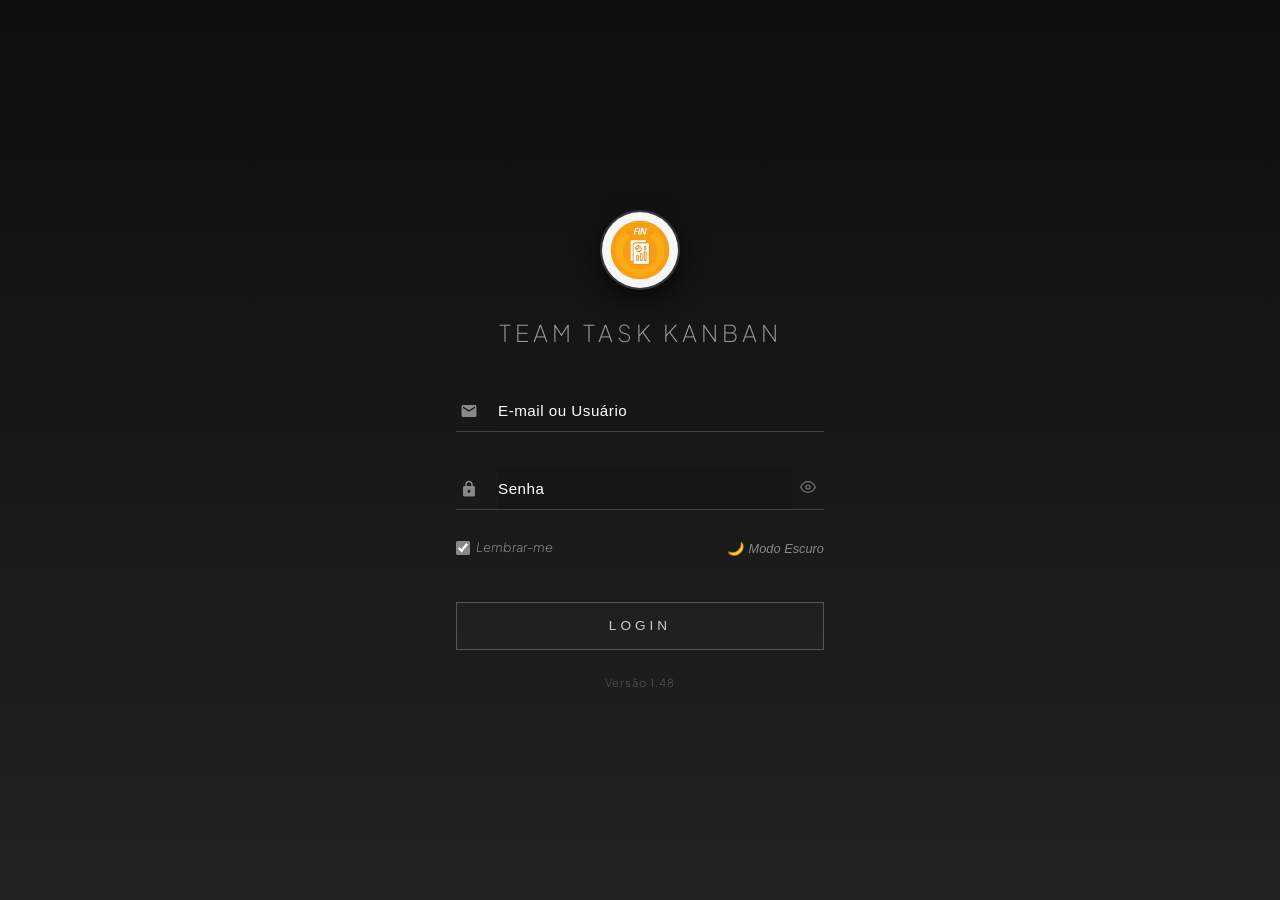
==== commit 3c16b53e: "Update index.html" ====
--- a/index.html
+++ b/index.html
@@ -5,10 +5,10 @@
   <meta charset="UTF-8">
   <meta name="viewport" content="width=device-width, initial-scale=1.0">
 
-  <title>TeamTask Kanban - GestÃ£o de Atividades da Equipe</title>
+  <title>TeamTask Kanban - Gestão de Atividades da Equipe</title>
 
   <meta name="description"
-    content="Sistema de gestÃ£o de atividades de equipe estilo Kanban com timers de execuÃ§Ã£o em tempo real, registro de contratempos, persistÃªncia Supabase e Dashboard do Gestor.">
+    content="Sistema de gestão de atividades de equipe estilo Kanban com timers de execução em tempo real, registro de contratempos, persistência Supabase e Dashboard do Gestor.">
 
   <link rel="stylesheet" href="css/kanban.css">
 
@@ -21,7 +21,7 @@
         ESTILOS CUSTOMIZADOS E AJUSTES VISUAIS
         ============================================================ -->
   <style>
-    /* Controle de visibilidade das seÃ§Ãµes do aplicativo */
+    /* Controle de visibilidade das seções do aplicativo */
     .view-section {
       display: none !important;
     }
@@ -49,21 +49,21 @@
       flex-shrink: 0;
     }
 
-    /* Container do perfil no cabeÃ§alho */
+    /* Container do perfil no cabeçalho */
     #user-profile-header {
       display: flex;
       align-items: center;
       gap: 8px;
     }
 
-    /* Nome do usuÃ¡rio logado */
+    /* Nome do usuário logado */
     #user-name {
       white-space: nowrap;
       overflow: hidden;
       text-overflow: ellipsis;
     }
 
-    /* CorreÃ§Ã£o de sobreposiÃ§Ã£o no botÃ£o de Editar Perfil do Dashboard */
+    /* Correção de sobreposição no botão de Editar Perfil do Dashboard */
     .btn-edit-member-profile {
       display: inline-flex !important;
       align-items: center !important;
@@ -96,7 +96,7 @@
           style="width: 80px; height: 80px; border-radius: 50%; object-fit: cover; border: 2px solid rgba(255, 255, 255, 0.15); box-shadow: 0 8px 25px rgba(0, 0, 0, 0.7);">
       </div>
 
-      <!-- TÃ­tulo Fino EspaÃ§ado idÃªntico Ã  imagem de referÃªncia -->
+      <!-- Título Fino Espaçado idêntico à imagem de referência -->
       <h2
         style="font-family: 'Plus Jakarta Sans', -apple-system, sans-serif; font-size: 1.45rem; font-weight: 200; letter-spacing: 4px; color: #999999; text-transform: uppercase; margin: 0 0 2.5rem 0;">
         TEAM TASK KANBAN
@@ -104,7 +104,7 @@
 
       <form id="form-login" style="width: 100%; display: flex; flex-direction: column;">
 
-        <!-- Campo E-mail / UsuÃ¡rio Sublinhado -->
+        <!-- Campo E-mail / Usuário Sublinhado -->
         <div
           style="position: relative; width: 100%; display: flex; align-items: center; margin-bottom: 2.25rem; border-bottom: 1px solid #444444; transition: border-color 0.3s ease;">
           <svg
@@ -113,7 +113,7 @@
             <path
               d="M20 4H4c-1.1 0-1.99.9-1.99 2L2 18c0 1.1.9 2 2 2h16c1.1 0 2-.9 2-2V6c0-1.1-.9-2-2-2zm0 4l-8 5-8-5V6l8 5 8-5v2z" />
           </svg>
-          <input type="text" id="input-login-user" placeholder="E-mail ou UsuÃ¡rio" required autocomplete="off"
+          <input type="text" id="input-login-user" placeholder="E-mail ou Usuário" required autocomplete="off"
             style="width: 100%; background: transparent !important; border: none !important; outline: none !important; color: #ffffff !important; font-size: 0.95rem !important; font-weight: 300 !important; letter-spacing: 0.5px !important; padding: 0.75rem 0 !important; box-shadow: none !important; border-radius: 0 !important; -webkit-box-shadow: 0 0 0px 1000px #161616 inset !important; -webkit-text-fill-color: #ffffff !important;">
         </div>
 
@@ -138,7 +138,7 @@
           </button>
         </div>
 
-        <!-- OpÃ§Ãµes Lembrar-me (Esquerda) e Alternar Tema (Direita) -->
+        <!-- Opções Lembrar-me (Esquerda) e Alternar Tema (Direita) -->
         <div
           style="display: flex; align-items: center; justify-content: space-between; width: 100%; margin-top: -0.25rem; margin-bottom: 2.75rem;">
 
@@ -151,13 +151,13 @@
 
           <button type="button" id="btn-toggle-theme-login" title="Alternar Tema Escuro / Claro"
             style="background: none; border: none; color: #888888; font-size: 0.8rem; font-weight: 300; font-style: italic; cursor: pointer; display: flex; align-items: center; gap: 6px; padding: 0; transition: color 0.3s ease;">
-            <span id="theme-toggle-icon">ð</span>
+            <span id="theme-toggle-icon">🌙</span>
             <span id="theme-toggle-label">Modo Escuro</span>
           </button>
 
         </div>
 
-        <!-- BotÃ£o LOGIN Retangular idÃªntico Ã  imagem de referÃªncia -->
+        <!-- Botão LOGIN Retangular idêntico à imagem de referência -->
         <button type="submit" class="btn-ref-login"
           style="width: 100%; height: 48px; background: rgba(255, 255, 255, 0.02); border: 1px solid #555555; color: #cccccc; font-size: 0.85rem; font-weight: 500; letter-spacing: 4px; text-transform: uppercase; cursor: pointer; border-radius: 0px; transition: all 0.25s ease;">
           LOGIN
@@ -165,9 +165,9 @@
 
       </form>
 
-      <!-- Indicador de VersÃ£o Oficial -->
+      <!-- Indicador de Versão Oficial -->
       <div id="login-version-indicator" style="margin-top: 1.5rem; color: #555555; font-size: 0.7rem; font-weight: 300; letter-spacing: 1px; text-align: center;">
-        VersÃ£o 1.48
+        Versão 1.48
       </div>
 
     </div>
@@ -176,7 +176,7 @@
 
 
   <!-- ============================================================
-        BARRA DE NOTIFICAÃÃES
+        BARRA DE NOTIFICAÇÕES
         ============================================================ -->
   <div id="top-notification-bar" class="top-notification-bar" style="display:none;">
 
@@ -186,14 +186,14 @@
 
 
   <!-- ============================================================
-        HEADER DA APLICAÃÃO
+        HEADER DA APLICAÇÃO
         ============================================================ -->
   <header class="app-header">
 
     <div class="brand">
 
       <div class="brand-logo">
-        ð
+        📋
       </div>
 
       <div class="brand-text">
@@ -203,7 +203,7 @@
         </h1>
 
         <p>
-          GestÃ£o de Atividades & Acompanhamento em Tempo Real
+          Gestão de Atividades & Acompanhamento em Tempo Real
         </p>
 
       </div>
@@ -222,7 +222,7 @@
       </button>
 
       <button id="btn-view-map" class="btn btn-secondary">
-        PortfÃ³lio do Setor
+        Portfólio do Setor
       </button>
 
       <button id="btn-new-task" class="btn btn-secondary btn-open-new-task">
@@ -238,17 +238,17 @@
         Projetos
       </button>
 
-      <!-- BOTÃO DE CHAT NO MENU -->
+      <!-- BOTÃO DE CHAT NO MENU -->
       <button id="btn-view-chat" class="btn btn-secondary">
         Chat Geral
       </button>
 
-      <!-- BOTÃO DE ASSISTENTE IA NO MENU -->
+      <!-- BOTÃO DE ASSISTENTE IA NO MENU -->
       <button id="btn-view-ai" class="btn btn-secondary">
         Assistente IA
       </button>
 
-      <!-- BOTÃO PAINEL ADMIN NO MENU -->
+      <!-- BOTÃO PAINEL ADMIN NO MENU -->
       <button id="btn-view-admin" class="btn"
         style="background: linear-gradient(135deg, #4f46e5 0%, #3730a3 100%); color: #ffffff; font-weight: 700; display: none;">
         Painel Admin
@@ -257,7 +257,7 @@
     </div>
 
     <!-- ========================================================
-          PERFIL DO USUÃRIO LOGADO COM DROPDOWN DE SAÃDA
+          PERFIL DO USUÁRIO LOGADO COM DROPDOWN DE SAÍDA
           ======================================================== -->
     <div class="user-profile-menu-wrapper" style="position: relative; margin-left: auto;">
 
@@ -274,12 +274,12 @@
         </svg>
       </button>
 
-      <!-- Dropdown com OpÃ§Ã£o de Logoff e PersonalizaÃ§Ã£o -->
+      <!-- Dropdown com Opção de Logoff e Personalização -->
       <div id="user-profile-dropdown"
         style="display: none; position: absolute; top: calc(100% + 8px); right: 0; background: #1e293b; border: 1px solid var(--border-color); border-radius: 12px; padding: 0.5rem; min-width: 200px; box-shadow: 0 10px 25px rgba(0,0,0,0.6); z-index: 9999;">
         <button type="button" id="btn-open-customize-menu"
           style="width: 100%; display: flex; align-items: center; gap: 0.6rem; padding: 0.65rem 0.85rem; border: none; background: transparent; color: #ffffff; border-radius: 8px; font-size: 0.825rem; font-weight: 600; cursor: pointer; text-align: left; transition: background 0.2s ease; margin-bottom: 0.2rem;">
-          âï¸ Personalizar Menu
+          ⚙️ Personalizar Menu
         </button>
         <div style="height: 1px; background: var(--border-color); margin: 0.3rem 0;"></div>
         <button type="button" id="btn-logout"
@@ -301,19 +301,19 @@
   <!-- ============================================================
         ABAS DOS MEMBROS
         ============================================================ -->
-  <nav class="member-tabs-container" id="member-tabs-bar" aria-label="NavegaÃ§Ã£o por Membro da Equipe">
+  <nav class="member-tabs-container" id="member-tabs-bar" aria-label="Navegação por Membro da Equipe">
     <!-- Renderizado dinamicamente pelo JS -->
   </nav>
 
 
   <!-- ============================================================
-        CONTEÃDO PRINCIPAL
+        CONTEÚDO PRINCIPAL
         ============================================================ -->
   <main class="main-wrapper">
 
 
     <!-- ==========================================================
-          SEÃÃO 1: KANBAN
+          SEÇÃO 1: KANBAN
           ========================================================== -->
     <section id="section-kanban" class="view-section active">
 
@@ -342,7 +342,7 @@
               font-weight:700;
               color:var(--text-muted);
             ">
-            Filtrar PerÃ­odo:
+            Filtrar Período:
           </span>
 
 
@@ -354,8 +354,7 @@
 
           <button class="btn btn-secondary btn-period-filter" data-period="daily"
             style="padding:0.25rem 0.6rem; font-size:0.75rem;">
-            ð- Hoje
+            📅 Hoje
           </button>
 
 
@@ -373,12 +372,12 @@
 
           <button class="btn btn-secondary btn-period-filter" data-period="specific"
             style="padding:0.25rem 0.6rem; font-size:0.75rem;">
-            ðï¸ Dia EspecÃ­fico
-          </button>
-
-          <!-- Input de data especÃ­fica â aparece apenas quando filtro 'Dia EspecÃ­fico' estÃ¡ ativo -->
+            🗓️ Dia Específico
+          </button>
+
+          <!-- Input de data específica — aparece apenas quando filtro 'Dia Específico' está ativo -->
           <div id="specific-date-picker-wrapper" style="display:none; align-items:center; gap:0.4rem; background:rgba(99,102,241,0.12); border:1px solid rgba(99,102,241,0.4); border-radius:6px; padding:0.2rem 0.6rem;">
-            <span style="font-size:0.72rem; color:#a5b4fc; font-weight:700; white-space:nowrap;">ð Data:</span>
+            <span style="font-size:0.72rem; color:#a5b4fc; font-weight:700; white-space:nowrap;">📆 Data:</span>
             <input
               type="date"
               id="kanban-specific-date"
@@ -403,9 +402,9 @@
               font-size:0.775rem;
               color:var(--text-dim);
             ">
-            ð¡ Dica:
+            💡 Dica:
             Pressione <strong>Ctrl+Z</strong>
-            para desfazer a Ãºltima alteraÃ§Ã£o!
+            para desfazer a última alteração!
           </div>
 
           <button class="btn btn-secondary btn-open-new-task" style="font-size: 0.8rem; padding: 0.35rem 0.85rem;">
@@ -425,7 +424,7 @@
           <div class="column-header">
 
             <h3 class="column-title">
-              ð A FAZER
+              📌 A FAZER
             </h3>
 
             <span class="column-count">
@@ -484,21 +483,21 @@
 
 
     <!-- ==========================================================
-          SEÃÃO 2: DASHBOARD
+          SEÇÃO 2: DASHBOARD
           ========================================================== -->
     <section id="section-manager" class="view-section">
 
-      <!-- CabeÃ§alho com Filtro de CalendÃ¡rio (De / AtÃ©) -->
+      <!-- Cabeçalho com Filtro de Calendário (De / Até) -->
       <div id="manager-dashboard-header"
         style="display:flex; justify-content:space-between; align-items:center; flex-wrap:wrap; gap:0.75rem; margin-bottom:1.25rem;">
         <h2 style="font-size:1.15rem; font-weight:800; display:flex; align-items:center; gap:0.5rem; margin:0;">
-          ð¥ Desempenho e Horas da Equipe
+          👥 Desempenho e Horas da Equipe
         </h2>
 
         <div style="display:flex; align-items:center; gap:0.75rem; flex-wrap:wrap;">
           <button type="button" id="btn-open-modal-absence" class="btn btn-primary"
             style="font-size:0.8rem; padding:0.45rem 0.9rem;">
-            â Registrar Escala / AusÃªncia
+            ➕ Registrar Escala / Ausência
           </button>
           <div id="dashboard-date-filter-container"></div>
         </div>
@@ -506,27 +505,25 @@
 
       <div class="dashboard-grid" id="manager-members-grid"></div>
 
-      <!-- âï¸ QUADRO DOS COLABORADORES E PERMISSÃES (VISÃO EXCLUSIVA ADMIN) -->
+      <!-- ⚙️ QUADRO DOS COLABORADORES E PERMISSÕES (VISÃO EXCLUSIVA ADMIN) -->
       <div id="admin-only-members-panel" class="calendar-panel" style="margin-bottom:1.5rem; display:none;">
         <div style="display:flex; justify-content:space-between; align-items:center; flex-wrap:wrap; gap:0.5rem; margin-bottom:1rem;">
           <h3 style="font-size:1.1rem; font-weight:700; display:flex; align-items:center; gap:0.5rem; margin:0;">
-            âï¸ Gerenciamento de Colaboradores, PermissÃµes e Ordem da Equipe
+            ⚙️ Gerenciamento de Colaboradores, Permissões e Ordem da Equipe
           </h3>
           <button type="button" class="btn btn-primary btn-open-new-member" style="font-size:0.8rem; padding:0.4rem 0.85rem;">
-            â Novo Colaborador
+            ➕ Novo Colaborador
           </button>
         </div>
         <div class="table-responsive admin-members-table-container" style="max-height: 350px; overflow-y: auto;"></div>
       </div>
 
-      <!-- ð- NOVA SEÃÃO: MATRIZ DE ESCALA E AUSÃNCIAS DA EQUIPE -->
+      <!-- 📅 NOVA SEÇÃO: MATRIZ DE ESCALA E AUSÊNCIAS DA EQUIPE -->
       <div class="calendar-panel" style="margin-bottom:1.5rem;">
         <div
           style="display:flex; justify-content:space-between; align-items:center; flex-wrap:wrap; gap:0.5rem; margin-bottom:1rem;">
           <h3 style="font-size:1.1rem; font-weight:700; display:flex; align-items:center; gap:0.5rem; margin:0;">
-            ð- Escala de PresenÃ§a e AusÃªncias da Equipe (Home Office, FÃ©rias, Atestados, Folgas)
+            📅 Escala de Presença e Ausências da Equipe (Home Office, Férias, Atestados, Folgas)
           </h3>
         </div>
         <div id="absence-matrix-container"
@@ -542,7 +539,7 @@
             align-items:center;
             gap:0.5rem;
           ">
-          â ï¸ Central de Contratempos e Imprevistos Relatados
+          ⚠️ Central de Contratempos e Imprevistos Relatados
         </h3>
         <div id="impediments-list-container"
           style="max-height: 210px !important; overflow-y: auto !important; padding-right: 0.35rem;"></div>
@@ -559,8 +556,7 @@
             align-items:center;
             gap:0.5rem;
           ">
-          ð- Agenda e Prazos das Atividades
+          📅 Agenda e Prazos das Atividades
         </h3>
 
 
@@ -569,7 +565,7 @@
             color:var(--text-muted);
             margin-bottom:1rem;
           ">
-          VisualizaÃ§Ã£o por dia das datas limites de entrega.
+          Visualização por dia das datas limites de entrega.
           Clique em um dia para ver a agenda detalhada.
         </p>
 
@@ -582,13 +578,13 @@
 
 
     <!-- ==========================================================
-          SEÃÃO 3: MAPA / PORTFÃLIO
+          SEÇÃO 3: MAPA / PORTFÓLIO
           ========================================================== -->
     <section id="section-map" class="view-section">
 
       <div class="metrics-grid" id="map-metrics-summary" style="margin-bottom:1.5rem;"></div>
 
-      <!-- Grade dinÃ¢mica do PortfÃ³lio das Caixas de cada Colaborador -->
+      <!-- Grade dinâmica do Portfólio das Caixas de cada Colaborador -->
       <div style="
           display:grid;
           grid-template-columns:repeat(auto-fit, minmax(320px, 1fr));
@@ -604,7 +600,7 @@
 
           <div>
             <h3 class="panel-title" style="margin:0;">
-              Roadmap de Atividades Ativas no MÃªs
+              Roadmap de Atividades Ativas no Mês
             </h3>
 
             <span class="summary-pill" style="margin-top:0.25rem; display:inline-block;">
@@ -625,15 +621,15 @@
 
               <tr>
                 <th>Demanda / Atividade</th>
-                <th>ResponsÃ¡vel</th>
+                <th>Responsável</th>
                 <th>Prioridade</th>
                 <th>Status</th>
                 <th>Prazo</th>
-                <th>SaÃºde do Prazo</th>
-                <th>HorÃ¡rio de ExecuÃ§Ã£o</th>
+                <th>Saúde do Prazo</th>
+                <th>Horário de Execução</th>
                 <th>Tempo Trabalhado</th>
                 <th>Tempo Pausado</th>
-                <th>Data da ConclusÃ£o</th>
+                <th>Data da Conclusão</th>
               </tr>
 
             </thead>
@@ -649,41 +645,41 @@
 
 
     <!-- ==========================================================
-          SEÃÃO 4: CONFIGURAÃÃES
+          SEÇÃO 4: CONFIGURAÇÕES
           ========================================================== -->
     <section id="section-settings" class="view-section"></section>
 
 
     <!-- ==========================================================
-          SEÃÃO 5: PROJETOS
+          SEÇÃO 5: PROJETOS
           ========================================================== -->
     <section id="section-projects" class="view-section"></section>
 
 
     <!-- ==========================================================
-          SEÃÃO 6: CHAT DA EQUIPE (COM EMOJIS E ANEXOS)
+          SEÇÃO 6: CHAT DA EQUIPE (COM EMOJIS E ANEXOS)
           ========================================================== -->
     <section id="section-chat" class="view-section">
       <div
         style="display: flex; flex-direction: column; height: calc(100vh - 160px); max-width: 900px; margin: 0 auto; background: var(--bg-card, #111827); border: 1px solid var(--border-color, #1f2937); border-radius: 12px; overflow: hidden; position: relative;">
 
-        <!-- CabeÃ§alho do Chat -->
+        <!-- Cabeçalho do Chat -->
         <div
           style="padding: 1rem 1.25rem; background: rgba(255,255,255,0.03); border-bottom: 1px solid var(--border-color, #1f2937); display: flex; justify-content: space-between; align-items: center;">
           <h3
             style="font-size: 1.05rem; font-weight: 800; color: #fff; margin: 0; display: flex; align-items: center; gap: 0.5rem;">
-            ð¬ Chat Geral da Equipe
+            💬 Chat Geral da Equipe
           </h3>
           <div style="display: flex; align-items: center; gap: 0.75rem;">
             <button type="button" id="btn-chat-test-sound" class="btn btn-secondary"
-              style="font-size: 0.75rem; padding: 0.25rem 0.65rem;" title="Testar som de notificaÃ§Ã£o">
-              ð Testar Som
+              style="font-size: 0.75rem; padding: 0.25rem 0.65rem;" title="Testar som de notificação">
+              🔔 Testar Som
             </button>
-            <span style="font-size: 0.75rem; color: #10b981; font-weight: 600;">ð¢ On-line</span>
-          </div>
-        </div>
-
-        <!-- Ãrea de Rolagem das Mensagens -->
+            <span style="font-size: 0.75rem; color: #10b981; font-weight: 600;">🟢 On-line</span>
+          </div>
+        </div>
+
+        <!-- Área de Rolagem das Mensagens -->
         <div id="chat-messages-container"
           style="flex: 1; padding: 1.25rem; overflow-y: auto; display: flex; flex-direction: column; gap: 0.85rem;">
           <div style="text-align: center; color: var(--text-dim, #6b7280); font-size: 0.8rem; margin: auto;">
@@ -694,45 +690,44 @@
         <!-- Barra de Anexo Selecionado (Preview) -->
         <div id="chat-file-preview-bar"
           style="display: none; padding: 0.5rem 1rem; background: rgba(99, 102, 241, 0.1); border-top: 1px solid rgba(99, 102, 241, 0.3); font-size: 0.8rem; color: #a5b4fc; justify-content: space-between; align-items: center;">
-          <span id="chat-file-preview-name">ð Arquivo anexado</span>
+          <span id="chat-file-preview-name">📎 Arquivo anexado</span>
           <button type="button" id="btn-chat-remove-file"
-            style="background: none; border: none; color: #ef4444; cursor: pointer; font-weight: bold;">â
+            style="background: none; border: none; color: #ef4444; cursor: pointer; font-weight: bold;">✖
             Remover</button>
         </div>
 
-        <!-- Seletor RÃ¡pido de Emojis Pop-up -->
+        <!-- Seletor Rápido de Emojis Pop-up -->
         <div id="chat-emoji-picker"
           style="display: none; position: absolute; bottom: 65px; left: 1rem; background: #1f2937; border: 1px solid #374151; border-radius: 8px; padding: 0.5rem; gap: 0.4rem; grid-template-columns: repeat(6, 1fr); max-width: 260px; z-index: 10; box-shadow: 0 10px 25px rgba(0,0,0,0.5);">
-          <span class="btn-emoji-item" style="cursor: pointer; font-size: 1.2rem; text-align: center;">ð</span>
-          <span class="btn-emoji-item" style="cursor: pointer; font-size: 1.2rem; text-align: center;">â¤ï¸</span>
-          <span class="btn-emoji-item" style="cursor: pointer; font-size: 1.2rem; text-align: center;">ð</span>
-          <span class="btn-emoji-item" style="cursor: pointer; font-size: 1.2rem; text-align: center;">ð</span>
-          <span class="btn-emoji-item" style="cursor: pointer; font-size: 1.2rem; text-align: center;">ð¥</span>
-          <span class="btn-emoji-item" style="cursor: pointer; font-size: 1.2rem; text-align: center;">ð</span>
-          <span class="btn-emoji-item" style="cursor: pointer; font-size: 1.2rem; text-align: center;">â-</span>
-          <span class="btn-emoji-item" style="cursor: pointer; font-size: 1.2rem; text-align: center;">â ï¸</span>
-          <span class="btn-emoji-item" style="cursor: pointer; font-size: 1.2rem; text-align: center;">ð</span>
-          <span class="btn-emoji-item" style="cursor: pointer; font-size: 1.2rem; text-align: center;">ð¡</span>
-          <span class="btn-emoji-item" style="cursor: pointer; font-size: 1.2rem; text-align: center;">ð</span>
-          <span class="btn-emoji-item" style="cursor: pointer; font-size: 1.2rem; text-align: center;">ð</span>
-        </div>
-
-        <!-- FormulÃ¡rio de Envio -->
+          <span class="btn-emoji-item" style="cursor: pointer; font-size: 1.2rem; text-align: center;">👍</span>
+          <span class="btn-emoji-item" style="cursor: pointer; font-size: 1.2rem; text-align: center;">❤️</span>
+          <span class="btn-emoji-item" style="cursor: pointer; font-size: 1.2rem; text-align: center;">😂</span>
+          <span class="btn-emoji-item" style="cursor: pointer; font-size: 1.2rem; text-align: center;">👏</span>
+          <span class="btn-emoji-item" style="cursor: pointer; font-size: 1.2rem; text-align: center;">🔥</span>
+          <span class="btn-emoji-item" style="cursor: pointer; font-size: 1.2rem; text-align: center;">🎉</span>
+          <span class="btn-emoji-item" style="cursor: pointer; font-size: 1.2rem; text-align: center;">✅</span>
+          <span class="btn-emoji-item" style="cursor: pointer; font-size: 1.2rem; text-align: center;">⚠️</span>
+          <span class="btn-emoji-item" style="cursor: pointer; font-size: 1.2rem; text-align: center;">🚀</span>
+          <span class="btn-emoji-item" style="cursor: pointer; font-size: 1.2rem; text-align: center;">💡</span>
+          <span class="btn-emoji-item" style="cursor: pointer; font-size: 1.2rem; text-align: center;">📋</span>
+          <span class="btn-emoji-item" style="cursor: pointer; font-size: 1.2rem; text-align: center;">🙏</span>
+        </div>
+
+        <!-- Formulário de Envio -->
         <form id="form-chat-send"
           style="padding: 0.85rem 1rem; background: rgba(0,0,0,0.2); border-top: 1px solid var(--border-color, #1f2937); display: flex; gap: 0.5rem; align-items: center;">
 
-          <!-- BotÃ£o de Emoji -->
+          <!-- Botão de Emoji -->
           <button type="button" id="btn-chat-toggle-emoji" class="btn btn-secondary"
             style="padding: 0.65rem 0.75rem; font-size: 1rem;" title="Inserir Emoji">
-            ð
-          </button>
-
-          <!-- BotÃ£o de Anexo de Arquivo -->
+            😀
+          </button>
+
+          <!-- Botão de Anexo de Arquivo -->
           <label for="chat-input-file" class="btn btn-secondary"
             style="padding: 0.65rem 0.75rem; font-size: 1rem; cursor: pointer; display: flex; align-items: center;"
             title="Anexar Arquivo ou Imagem">
-            ð
+            📎
           </label>
           <input type="file" id="chat-input-file" style="display: none;"
             accept="image/*,application/pdf,.doc,.docx,.xls,.xlsx,.zip">
@@ -751,7 +746,7 @@
     </section>
 
     <!-- ==========================================================
-          SEÃÃO 7: ASSISTENTE IA
+          SEÇÃO 7: ASSISTENTE IA
           ========================================================== -->
     <section id="section-ai" class="view-section">
       <div
@@ -763,17 +758,17 @@
             <div>
               <h3 style="margin: 0; color: var(--text-main); font-size: 1.15rem;">Assistente IA (Gemini)</h3>
               <p style="margin: 0; font-size: 0.8rem; color: var(--text-dim, #6b7280);">Gere ideias de tarefas, tire
-                dÃºvidas ou solicite resumos da equipe.</p>
+                dúvidas ou solicite resumos da equipe.</p>
             </div>
           </div>
           <div style="display: flex; align-items: center; gap: 0.5rem;">
             <button type="button" id="btn-config-ai-key" class="btn btn-secondary"
               style="padding: 0.25rem 0.6rem; font-size: 0.75rem;" title="Configurar Chave de API do Gemini">
-              ð Chave API
+              🔑 Chave API
             </button>
             <span
               style="font-size: 0.75rem; background: rgba(99, 102, 241, 0.15); color: #818cf8; border: 1px solid rgba(99, 102, 241, 0.3); padding: 0.25rem 0.6rem; border-radius: 999px; font-weight: 600;">
-              â¡ Gemini AI
+              ⚡ Gemini AI
             </span>
           </div>
         </div>
@@ -782,17 +777,17 @@
           style="min-height: 220px; max-height: 420px; overflow-y: auto; background: var(--bg-input, #1f2937); border: 1px solid var(--border-color, #374151); border-radius: 8px; padding: 1rem; color: #e5e7eb; font-size: 0.9rem; line-height: 1.6; margin-bottom: 1rem; display: flex; flex-direction: column;">
           <div class="ai-init-notice"
             style="text-align: center; color: var(--text-dim, #6b7280); margin: auto; padding: 1.5rem;">
-            ð¤ <strong>OlÃ¡! Sou sua Assistente IA.</strong><br>
-            Como posso ajudar na gestÃ£o ou planejamento das suas atividades hoje?
+            🤖 <strong>Olá! Sou sua Assistente IA.</strong><br>
+            Como posso ajudar na gestão ou planejamento das suas atividades hoje?
           </div>
         </div>
 
         <form id="form-ai-prompt" style="display: flex; gap: 0.5rem;">
           <input type="text" id="ai-prompt-input" class="input-control"
-            placeholder="Ex: Crie um plano de aÃ§Ã£o para resolver pendÃªncias da equipe..." style="flex: 1;" required>
+            placeholder="Ex: Crie um plano de ação para resolver pendências da equipe..." style="flex: 1;" required>
           <button type="submit" id="btn-send-ai" class="btn btn-primary"
             style="padding: 0.65rem 1.25rem; font-weight: 700;">
-            Perguntar ð
+            Perguntar 🚀
           </button>
         </form>
 
@@ -806,7 +801,7 @@
 
 
   <!-- ============================================================
-        MODAL 1: CADASTRAR MEMBRO (ATUALIZADO COM E-MAIL, SENHA E NÃVEL)
+        MODAL 1: CADASTRAR MEMBRO (ATUALIZADO COM E-MAIL, SENHA E NÍVEL)
         ============================================================ -->
   <div class="modal-overlay" id="modal-member">
 
@@ -815,7 +810,7 @@
       <div class="modal-header">
 
         <h3 class="modal-title">
-          ð¤ Novo Membro da Equipe
+          👤 Novo Membro da Equipe
         </h3>
 
         <button class="modal-close">
@@ -843,7 +838,7 @@
           <div class="form-group">
 
             <label for="member-role" class="form-label">
-              Cargo / FunÃ§Ã£o *
+              Cargo / Função *
             </label>
 
             <input type="text" id="member-role" class="input-control" required placeholder="Ex: Analista de RT Sr.">
@@ -877,7 +872,7 @@
           <div class="form-group">
 
             <label for="member-access-level" class="form-label">
-              NÃ­vel de PermissÃ£o *
+              Nível de Permissão *
             </label>
 
             <select id="member-access-level" class="select-control" required>
@@ -943,7 +938,7 @@
       <div class="modal-header">
 
         <h3 class="modal-title">
-          âï¸ Editar Perfil do Colaborador
+          ✏️ Editar Perfil do Colaborador
         </h3>
 
         <button class="modal-close">
@@ -974,7 +969,7 @@
           <div class="form-group">
 
             <label for="edit-profile-role" class="form-label">
-              Cargo / FunÃ§Ã£o *
+              Cargo / Função *
             </label>
 
             <input type="text" id="edit-profile-role" class="input-control" required>
@@ -1021,7 +1016,7 @@
           </button>
 
           <button type="submit" class="btn btn-primary">
-            Salvar AlteraÃ§Ãµes
+            Salvar Alterações
           </button>
 
         </div>
@@ -1043,7 +1038,7 @@
       <div class="modal-header">
 
         <h3 class="modal-title" id="modal-task-title-header">
-          ð Nova Atividade
+          📌 Nova Atividade
         </h3>
 
         <button class="modal-close">
@@ -1063,7 +1058,7 @@
           <div class="form-group full-width">
 
             <label for="task-title" class="form-label">
-              TÃ­tulo da Atividade *
+              Título da Atividade *
             </label>
 
             <input type="text" id="task-title" class="input-control" required
@@ -1075,7 +1070,7 @@
           <div class="form-group">
 
             <label for="task-member" class="form-label">
-              ResponsÃ¡vel Principal *
+              Responsável Principal *
             </label>
 
             <select id="task-member" class="select-control" required></select>
@@ -1099,7 +1094,7 @@
 
           </div>
 
-          <!-- ð¥ CAMPO NOVO: OUTROS INTEGRANTES DA EQUIPE -->
+          <!-- 👥 CAMPO NOVO: OUTROS INTEGRANTES DA EQUIPE -->
           <div class="form-group full-width">
 
             <label class="form-label">
@@ -1135,8 +1130,8 @@
                 Baixa
               </option>
 
-              <option value="MÃ©dia" selected>
-                MÃ©dia
+              <option value="Média" selected>
+                Média
               </option>
 
               <option value="Alta">
@@ -1158,53 +1153,52 @@
             </div>
           </div>
 
-          <!-- ð CAMPO REPLICAR ATIVIDADE -->
+          <!-- 🔄 CAMPO REPLICAR ATIVIDADE -->
           <div class="form-group">
             <label for="task-replicate" class="form-label">
               Replicar Atividade?
             </label>
             <select id="task-replicate" class="select-control">
-              <option value="nao" selected>NÃ£o</option>
+              <option value="nao" selected>Não</option>
               <option value="sim">Sim</option>
             </select>
           </div>
 
-          <!-- âï¸ PAINEL DE OPÃÃES DE REPLICAÃÃO (ESCONDIDO POR PADRÃO) -->
+          <!-- ⚙️ PAINEL DE OPÇÕES DE REPLICAÇÃO (ESCONDIDO POR PADRÃO) -->
           <div id="replicate-options-panel" class="form-group full-width"
             style="display: none; background: rgba(99, 102, 241, 0.08); border: 1px solid rgba(99, 102, 241, 0.25); border-radius: var(--radius-sm); padding: 0.85rem;">
             <label class="form-label" style="color: #a5b4fc; font-weight: 700; margin-bottom: 0.5rem; display: block;">
-              ð OpÃ§Ãµes de ReplicaÃ§Ã£o da Atividade
+              🔄 Opções de Replicação da Atividade
             </label>
 
             <div style="display: flex; gap: 1.25rem; align-items: center; margin-bottom: 0.75rem; flex-wrap: wrap;">
               <label
                 style="display: flex; align-items: center; gap: 0.35rem; cursor: pointer; font-size: 0.85rem; color: #fff; font-weight: 600;">
-                <input type="radio" name="replicate-type" value="mensal" checked> ð- Mensalmente
+                <input type="radio" name="replicate-type" value="mensal" checked> 📅 Mensalmente
               </label>
               <label
                 style="display: flex; align-items: center; gap: 0.35rem; cursor: pointer; font-size: 0.85rem; color: #fff; font-weight: 600;">
-                <input type="radio" name="replicate-type" value="datas"> ðï¸ Incluir VÃ¡rias Datas EspecÃ­ficas
+                <input type="radio" name="replicate-type" value="datas"> 🗓️ Incluir Várias Datas Específicas
               </label>
             </div>
 
-            <!-- SUB-OPÃÃO 1: MENSALMENTE -->
+            <!-- SUB-OPÇÃO 1: MENSALMENTE -->
             <div id="replicate-type-mensal-container">
               <label for="replicate-months-count" class="form-label" style="font-size: 0.8rem;">
-                Replicar por quantos meses Ã  frente?
+                Replicar por quantos meses à frente?
               </label>
               <select id="replicate-months-count" class="select-control" style="max-width: 220px; font-size: 0.825rem;">
-                <option value="2">2 Meses (PrÃ³ximos 2 meses)</option>
-                <option value="3" selected>3 Meses (PrÃ³ximos 3 meses)</option>
-                <option value="6">6 Meses (PrÃ³ximos 6 meses)</option>
-                <option value="12">12 Meses (PrÃ³ximo 1 ano)</option>
+                <option value="2">2 Meses (Próximos 2 meses)</option>
+                <option value="3" selected>3 Meses (Próximos 3 meses)</option>
+                <option value="6">6 Meses (Próximos 6 meses)</option>
+                <option value="12">12 Meses (Próximo 1 ano)</option>
               </select>
             </div>
 
-            <!-- SUB-OPÃÃO 2: VÃRIAS DATAS DINÃMICAS -->
+            <!-- SUB-OPÇÃO 2: VÁRIAS DATAS DINÂMICAS -->
             <div id="replicate-type-datas-container" style="display: none;">
               <label class="form-label" style="font-size: 0.8rem; margin-bottom: 0.35rem; display: block;">
-                Selecione as datas para criar rÃ©plicas (preencher uma abrirÃ¡ automaticamente a prÃ³xima):
+                Selecione as datas para criar réplicas (preencher uma abrirá automaticamente a próxima):
               </label>
               <div id="dynamic-dates-list" style="display: flex; flex-direction: column; gap: 0.5rem;">
                 <div class="dynamic-date-row" style="display: flex; align-items: center; gap: 0.5rem;">
@@ -1218,18 +1212,18 @@
 
           <div class="form-group full-width">
             <label for="task-desc" class="form-label">
-              DescriÃ§Ã£o dos Detalhes
+              Descrição dos Detalhes
             </label>
             <textarea id="task-desc" class="input-control" rows="3"
-              placeholder="InstruÃ§Ãµes e requisitos da atividade..."></textarea>
-          </div>
-
-          <!-- ð CAMPO NOVO: ANEXOS E PRINTS (CTRL + V / DRAG & DROP / ARQUIVOS DO PC) -->
+              placeholder="Instruções e requisitos da atividade..."></textarea>
+          </div>
+
+          <!-- 📎 CAMPO NOVO: ANEXOS E PRINTS (CTRL + V / DRAG & DROP / ARQUIVOS DO PC) -->
           <div class="form-group full-width">
             <label class="form-label" style="display: flex; justify-content: space-between; align-items: center; flex-wrap: wrap; gap: 0.5rem;">
-              <span>ð Anexos, Documentos e Capturas (Prints)</span>
+              <span>📎 Anexos, Documentos e Capturas (Prints)</span>
               <span style="font-size: 0.775rem; color: #a5b4fc; font-weight: normal;">
-                ð Aceita Imagens, PDFs, Docs, XMLs, Planilhas ou <strong>Ctrl + V</strong> para prints!
+                📋 Aceita Imagens, PDFs, Docs, XMLs, Planilhas ou <strong>Ctrl + V</strong> para prints!
               </span>
             </label>
 
@@ -1237,12 +1231,12 @@
               <input type="file" id="task-file-input" multiple accept="image/*,.pdf,.doc,.docx,.xls,.xlsx,.xml,.csv,.txt,.json,.zip,.rar" style="display: none;">
               <div style="display: flex; gap: 0.75rem; justify-content: center; align-items: center; flex-wrap: wrap; margin-bottom: 0.4rem;">
                 <button type="button" id="btn-trigger-task-file" class="btn btn-secondary btn-sm" style="font-size: 0.8rem; font-weight: 700; padding: 0.35rem 0.85rem; cursor: pointer;">
-                  ð Selecionar Arquivos do PC
+                  📁 Selecionar Arquivos do PC
                 </button>
                 <span style="font-size: 0.8rem; color: #a5b4fc; font-weight: 600;">ou pressione <strong>Ctrl + V</strong> em qualquer lugar para colar print</span>
               </div>
               <div style="font-size: 0.75rem; color: var(--text-muted); pointer-events: none;">
-                VocÃª tambÃ©m pode <strong>arrastar e soltar arquivos</strong> para dentro desta Ã¡rea
+                Você também pode <strong>arrastar e soltar arquivos</strong> para dentro desta área
               </div>
             </div>
 
@@ -1280,7 +1274,7 @@
       <div class="modal-header">
 
         <h3 class="modal-title" id="task-details-title">
-          ð Detalhes da Atividade
+          📌 Detalhes da Atividade
         </h3>
 
         <button class="modal-close">
@@ -1306,14 +1300,13 @@
   </div>
 
   <!-- ============================================================
-        MODAL REGISTRAR ESCALA / AUSÃNCIA (FÃRIAS, ATESTADO, FOLGA, HOME OFFICE)
+        MODAL REGISTRAR ESCALA / AUSÊNCIA (FÉRIAS, ATESTADO, FOLGA, HOME OFFICE)
         ============================================================ -->
   <div class="modal-overlay" id="modal-absence">
     <div class="modal-card">
       <div class="modal-header">
         <h3 class="modal-title">
-          ð- Registrar Escala / Status de AusÃªncia
+          📅 Registrar Escala / Status de Ausência
         </h3>
         <button class="modal-close">&times;</button>
       </div>
@@ -1332,48 +1325,48 @@
               Tipo de Status / Modalidade *
             </label>
             <select id="absence-type" class="select-control" required>
-              <option value="home_office">ð¡ Home Office</option>
-              <option value="ferias">ðï¸ FÃ©rias</option>
-              <option value="atestado">ð Atestado MÃ©dico</option>
-              <option value="folga">ðï¸ Folga / DSR</option>
-              <option value="presencial">ð¢ Presencial</option>
+              <option value="home_office">🏡 Home Office</option>
+              <option value="ferias">🏝️ Férias</option>
+              <option value="atestado">📄 Atestado Médico</option>
+              <option value="folga">🏖️ Folga / DSR</option>
+              <option value="presencial">🏢 Presencial</option>
             </select>
           </div>
 
           <div class="form-group">
             <label for="absence-start-date" class="form-label">
-              Data de InÃ­cio *
+              Data de Início *
             </label>
             <input type="date" id="absence-start-date" class="input-control" required>
           </div>
 
           <div class="form-group">
             <label for="absence-end-date" class="form-label">
-              Data de TÃ©rmino *
+              Data de Término *
             </label>
             <input type="date" id="absence-end-date" class="input-control" required>
           </div>
 
           <div class="form-group">
             <label for="absence-start-time" class="form-label">
-              HorÃ¡rio Inicial (Se parcial)
+              Horário Inicial (Se parcial)
             </label>
             <input type="time" id="absence-start-time" class="input-control">
           </div>
 
           <div class="form-group">
             <label for="absence-end-time" class="form-label">
-              HorÃ¡rio Final (Se parcial)
+              Horário Final (Se parcial)
             </label>
             <input type="time" id="absence-end-time" class="input-control">
           </div>
 
           <div class="form-group full-width">
             <label for="absence-notes" class="form-label">
-              ObservaÃ§Ãµes / Detalhes (Opcional)
+              Observações / Detalhes (Opcional)
             </label>
             <input type="text" id="absence-notes" class="input-control"
-              placeholder="Ex: Atestado Dra. Ana, FÃ©rias de Julho, etc.">
+              placeholder="Ex: Atestado Dra. Ana, Férias de Julho, etc.">
           </div>
         </div>
 
@@ -1396,14 +1389,14 @@
     <div class="modal-card" style="max-width: 480px;">
       <div class="modal-header">
         <h3 class="modal-title">
-          âï¸ Personalizar Ordem do Menu
+          ⚙️ Personalizar Ordem do Menu
         </h3>
         <button class="modal-close">&times;</button>
       </div>
 
       <div style="padding: 0.5rem 0;">
         <p style="font-size: 0.825rem; color: var(--text-muted); margin-bottom: 1rem;">
-          Defina a ordem dos botÃµes do seu menu principal. Use os botÃµes <strong>â²</strong> e <strong>â¼</strong> para organizar como preferir. Essa preferÃªncia fica salva no seu usuÃ¡rio!
+          Defina a ordem dos botões do seu menu principal. Use os botões <strong>▲</strong> e <strong>▼</strong> para organizar como preferir. Essa preferência fica salva no seu usuário!
         </p>
 
         <div id="customize-menu-list" style="display: flex; flex-direction: column; gap: 0.5rem; max-height: 320px; overflow-y: auto; padding-right: 0.25rem;">
@@ -1412,7 +1405,7 @@
 
       <div class="modal-actions" style="margin-top: 1.25rem; display: flex; justify-content: space-between; align-items: center; flex-wrap: wrap; gap: 0.5rem;">
         <button type="button" id="btn-reset-menu-order" class="btn btn-secondary" style="font-size: 0.8rem;">
-          ð Restaurar PadrÃ£o
+          🔄 Restaurar Padrão
         </button>
         <div style="display: flex; gap: 0.5rem;">
           <button type="button" class="btn btn-secondary btn-modal-cancel">
@@ -1432,10 +1425,10 @@
   <div class="modal-overlay" id="modal-image-viewer" style="z-index: 10000;">
     <div class="modal-card" style="max-width: 90vw; max-height: 90vh; background: rgba(15,23,42,0.95); border: 1px solid var(--border-color); padding: 1rem; display: flex; flex-direction: column; align-items: center; justify-content: center;">
       <div style="width: 100%; display: flex; justify-content: space-between; align-items: center; margin-bottom: 0.5rem; gap: 1rem; flex-wrap: wrap;">
-        <span id="image-viewer-title" style="font-weight: 700; color: #fff; font-size: 0.9rem;">ð VisualizaÃ§Ã£o da Imagem</span>
+        <span id="image-viewer-title" style="font-weight: 700; color: #fff; font-size: 0.9rem;">🔎 Visualização da Imagem</span>
         <div style="display: flex; align-items: center; gap: 0.75rem;">
           <a id="image-viewer-download-btn" href="" download="imagem.png" class="btn btn-primary btn-sm" style="font-size: 0.775rem; padding: 0.3rem 0.75rem; text-decoration: none; font-weight: 700;">
-            ð¥ Baixar Imagem
+            📥 Baixar Imagem
           </a>
           <button class="modal-close">&times;</button>
         </div>
@@ -1457,7 +1450,7 @@
       <div class="modal-header">
 
         <h3 class="modal-title">
-          â ï¸ Evidenciar Imprevisto / Contratempo
+          ⚠️ Evidenciar Imprevisto / Contratempo
         </h3>
 
         <button class="modal-close">
@@ -1474,11 +1467,11 @@
           <div class="form-group full-width">
 
             <label for="impediment-desc" class="form-label">
-              DescriÃ§Ã£o do Ocorrido *
+              Descrição do Ocorrido *
             </label>
 
             <textarea id="impediment-desc" class="input-control" rows="3" required
-              placeholder="Relate o motivo do atraso ou problema enfrentado durante a execuÃ§Ã£o..."></textarea>
+              placeholder="Relate o motivo do atraso ou problema enfrentado durante a execução..."></textarea>
 
           </div>
 
@@ -1486,7 +1479,7 @@
           <div class="form-group full-width">
 
             <label for="impediment-file" class="form-label">
-              Anexar Print / EvidÃªncia (Opcional)
+              Anexar Print / Evidência (Opcional)
             </label>
 
             <input type="file" id="impediment-file" class="input-control" accept="image/*">
@@ -1518,7 +1511,7 @@
 
 
   <!-- ============================================================
-        MODAL 6: VISUALIZAR EVIDÃNCIA
+        MODAL 6: VISUALIZAR EVIDÊNCIA
         ============================================================ -->
   <div class="modal-overlay" id="modal-evidence">
 
@@ -1527,7 +1520,7 @@
       <div class="modal-header">
 
         <h3 class="modal-title">
-          ð¼ï¸ EvidÃªncia do Contratempo
+          🖼️ Evidência do Contratempo
         </h3>
 
         <button class="modal-close">
@@ -1544,7 +1537,7 @@
           max-height:70vh;
           border-radius:var(--radius-md);
           border:1px solid var(--border-color);
-        " alt="EvidÃªncia em tamanho grande">
+        " alt="Evidência em tamanho grande">
 
       </div>
 
@@ -1572,8 +1565,7 @@
       <div class="modal-header">
 
         <h3 class="modal-title" id="calendar-day-modal-title">
-          ð- Agenda do Dia
+          📅 Agenda do Dia
         </h3>
 
         <button class="modal-close">
@@ -1609,7 +1601,7 @@
       <div class="modal-header">
 
         <h3 class="modal-title" id="modal-project-title-header">
-          ð Novo Projeto
+          📁 Novo Projeto
         </h3>
 
         <button class="modal-close">
@@ -1633,7 +1625,7 @@
             </label>
 
             <input type="text" id="project-name" class="input-control" required
-              placeholder="Ex: ImplantaÃ§Ã£o eSocial SST 2026">
+              placeholder="Ex: Implantação eSocial SST 2026">
 
           </div>
 
@@ -1641,11 +1633,11 @@
           <div class="form-group full-width">
 
             <label for="project-desc" class="form-label">
-              DescriÃ§Ã£o e Escopo do Projeto
+              Descrição e Escopo do Projeto
             </label>
 
             <textarea id="project-desc" class="input-control" rows="3"
-              placeholder="Objetivos, entregÃ¡veis e diretrizes gerais..."></textarea>
+              placeholder="Objetivos, entregáveis e diretrizes gerais..."></textarea>
 
           </div>
 
@@ -1681,7 +1673,7 @@
       <div class="modal-header">
 
         <h3 class="modal-title">
-          ð¥ Integrantes em Grupo da Atividade
+          👥 Integrantes em Grupo da Atividade
         </h3>
 
         <button class="modal-close">
@@ -1698,7 +1690,7 @@
           color:var(--text-muted);
           margin-bottom:0.75rem;
         ">
-          Marque quais colaboradores adicionais participam desta atividade junto com o responsÃ¡vel principal:
+          Marque quais colaboradores adicionais participam desta atividade junto com o responsável principal:
         </p>
 
 
@@ -1735,7 +1727,7 @@
         style="border-bottom: 1px solid var(--border-color); padding-bottom: 0.85rem; margin-bottom: 1rem;">
         <h3 class="modal-title"
           style="display: flex; align-items: center; gap: 8px; font-size: 1.2rem; font-weight: 800; color: #f59e0b;">
-          ð Painel de Controle Administrativo
+          👑 Painel de Controle Administrativo
         </h3>
         <button class="modal-close" id="btn-close-admin-modal">&times;</button>
       </div>
@@ -1743,53 +1735,53 @@
       <!-- Abas Internas do Admin -->
       <div
         style="display: flex; gap: 8px; margin-bottom: 1.25rem; border-bottom: 1px solid var(--border-color); padding-bottom: 8px; overflow-x: auto;">
-        <button type="button" class="btn btn-sm btn-primary admin-tab-btn active" data-tab="admin-tab-logout">ð´
-          Deslogar & SeguranÃ§a</button>
-        <button type="button" class="btn btn-sm btn-secondary admin-tab-btn" data-tab="admin-tab-online" id="admin-tab-btn-online">ð¢
+        <button type="button" class="btn btn-sm btn-primary admin-tab-btn active" data-tab="admin-tab-logout">🔴
+          Deslogar & Segurança</button>
+        <button type="button" class="btn btn-sm btn-secondary admin-tab-btn" data-tab="admin-tab-online" id="admin-tab-btn-online">🟢
           Online Agora</button>
-        <button type="button" class="btn btn-sm btn-secondary admin-tab-btn" data-tab="admin-tab-members">ð¥
+        <button type="button" class="btn btn-sm btn-secondary admin-tab-btn" data-tab="admin-tab-members">👥
           Colaboradores & Senhas</button>
-        <button type="button" class="btn btn-sm btn-secondary admin-tab-btn" data-tab="admin-tab-cleanup">ð§¹ Limpeza de
+        <button type="button" class="btn btn-sm btn-secondary admin-tab-btn" data-tab="admin-tab-cleanup">🧹 Limpeza de
           Dados</button>
-        <button type="button" class="btn btn-sm btn-secondary admin-tab-btn" data-tab="admin-tab-logs">ð Logs de
+        <button type="button" class="btn btn-sm btn-secondary admin-tab-btn" data-tab="admin-tab-logs">📜 Logs de
           Auditoria</button>
       </div>
 
-      <!-- CONTEÃDO DA ABA 1: DESLOGAR & SEGURANÃA -->
+      <!-- CONTEÚDO DA ABA 1: DESLOGAR & SEGURANÇA -->
       <div id="admin-tab-logout" class="admin-tab-content active">
         <div
           style="background: rgba(239, 68, 68, 0.1); border: 1px solid rgba(239, 68, 68, 0.3); padding: 1.25rem; border-radius: 12px; margin-bottom: 1.25rem;">
           <h4 style="color: #ef4444; margin-bottom: 0.5rem; display: flex; align-items: center; gap: 6px;">
-            ð´ Deslogar Todos os UsuÃ¡rios (Encerramento Global em Tempo Real)
+            🔴 Deslogar Todos os Usuários (Encerramento Global em Tempo Real)
           </h4>
           <p style="font-size: 0.85rem; color: var(--text-muted); margin-bottom: 1rem;">
-            Esta aÃ§Ã£o envia um sinal imediato via Supabase Realtime para deslogar <strong>TODAS as conexÃµes
-              ativas</strong> de colaboradores no sistema e derrubar suas sessÃµes na hora.
+            Esta ação envia um sinal imediato via Supabase Realtime para deslogar <strong>TODAS as conexões
+              ativas</strong> de colaboradores no sistema e derrubar suas sessões na hora.
           </p>
           <button type="button" id="btn-admin-force-logout-all" class="btn"
             style="background: #ef4444; color: #fff; font-weight: 700; padding: 0.65rem 1.25rem; border: none; border-radius: 8px; cursor: pointer; box-shadow: 0 4px 15px rgba(239, 68, 68, 0.4);">
-            ð´ Deslogar Todos os Conectados Agora
+            🔴 Deslogar Todos os Conectados Agora
           </button>
         </div>
 
         <div
           style="background: rgba(245, 158, 11, 0.1); border: 1px solid rgba(245, 158, 11, 0.3); padding: 1.25rem; border-radius: 12px;">
           <h4 style="color: #f59e0b; margin-bottom: 0.5rem; display: flex; align-items: center; gap: 6px;">
-            ð§ Modo ManutenÃ§Ã£o (Trava de EdiÃ§Ã£o do Kanban)
+            🚧 Modo Manutenção (Trava de Edição do Kanban)
           </h4>
           <p style="font-size: 0.85rem; color: var(--text-muted); margin-bottom: 1rem;">
-            Ative para travar a movimentaÃ§Ã£o e criaÃ§Ã£o de tarefas para todos os colaboradores. O Kanban ficarÃ¡ em modo
-            "Somente Leitura" durante atualizaÃ§Ãµes.
+            Ative para travar a movimentação e criação de tarefas para todos os colaboradores. O Kanban ficará em modo
+            "Somente Leitura" durante atualizações.
           </p>
           <label style="display: flex; align-items: center; gap: 10px; font-weight: 700; cursor: pointer;">
             <input type="checkbox" id="chk-admin-maintenance-mode"
               style="width: 18px; height: 18px; accent-color: #f59e0b;">
-            <span>Ativar Modo ManutenÃ§Ã£o (Kanban Read-Only)</span>
+            <span>Ativar Modo Manutenção (Kanban Read-Only)</span>
           </label>
         </div>
       </div>
 
-      <!-- CONTEÃDO DA ABA ONLINE AGORA -->
+      <!-- CONTEÚDO DA ABA ONLINE AGORA -->
       <div id="admin-tab-online" class="admin-tab-content" style="display: none;">
         <style>
           @keyframes pulse-green {
@@ -1801,34 +1793,34 @@
         <div id="admin-tab-online-container"></div>
       </div>
 
-      <!-- CONTEÃDO DA ABA 2: GESTÃO DE COLABORADORES & SENHAS -->
+      <!-- CONTEÚDO DA ABA 2: GESTÃO DE COLABORADORES & SENHAS -->
       <div id="admin-tab-members" class="admin-tab-content" style="display: none;">
         <p style="font-size: 0.8rem; color: var(--text-muted); margin-bottom: 0.85rem;">
-          Gerencie colaboradores cadastrados, redefina senhas de acesso ou altere o nÃ­vel de permissÃ£o:
+          Gerencie colaboradores cadastrados, redefina senhas de acesso ou altere o nível de permissão:
         </p>
         <div id="admin-members-table-container"
           style="max-height: 320px; overflow-y: auto; border: 1px solid var(--border-color); border-radius: 8px;"></div>
       </div>
 
-      <!-- CONTEÃDO DA ABA 3: LIMPEZA DE DADOS -->
+      <!-- CONTEÚDO DA ABA 3: LIMPEZA DE DADOS -->
       <div id="admin-tab-cleanup" class="admin-tab-content" style="display: none;">
         <div
           style="background: rgba(99, 102, 241, 0.1); border: 1px solid rgba(99, 102, 241, 0.3); padding: 1.25rem; border-radius: 12px;">
-          <h4 style="color: #818cf8; margin-bottom: 0.5rem;">ð§¹ Limpeza em Massa de Atividades Antigas</h4>
+          <h4 style="color: #818cf8; margin-bottom: 0.5rem;">🧹 Limpeza em Massa de Atividades Antigas</h4>
           <p style="font-size: 0.85rem; color: var(--text-muted); margin-bottom: 1rem;">
-            Arquive ou remova em lote as atividades da coluna "ConcluÃ­do" que foram finalizadas hÃ¡ mais de 30 dias para
+            Arquive ou remova em lote as atividades da coluna "Concluído" que foram finalizadas há mais de 30 dias para
             manter o banco leve.
           </p>
           <button type="button" id="btn-admin-purge-old-tasks" class="btn btn-primary" style="font-weight: 700;">
-            ð§¹ Purgar Tarefas ConcluÃ­das (+30 Dias)
-          </button>
-        </div>
-      </div>
-
-      <!-- CONTEÃDO DA ABA 4: LOGS DE AUDITORIA -->
+            🧹 Purgar Tarefas Concluídas (+30 Dias)
+          </button>
+        </div>
+      </div>
+
+      <!-- CONTEÚDO DA ABA 4: LOGS DE AUDITORIA -->
       <div id="admin-tab-logs" class="admin-tab-content" style="display: none;">
         <p style="font-size: 0.8rem; color: var(--text-muted); margin-bottom: 0.85rem;">
-          Registro recente de acessos, logins e aÃ§Ãµes crÃ­ticas de administradores:
+          Registro recente de acessos, logins e ações críticas de administradores:
         </p>
         <div id="admin-audit-logs-container"
           style="max-height: 300px; overflow-y: auto; font-family: monospace; font-size: 0.8rem; background: rgba(15, 23, 42, 0.8); border: 1px solid var(--border-color); border-radius: 8px; padding: 0.75rem;">
@@ -1850,7 +1842,7 @@
 
 
   <!-- ============================================================
-        ESTADO REATIVO E MÃDULOS ARQUITETURAIS
+        ESTADO REATIVO E MÓDULOS ARQUITETURAIS
         ============================================================ -->
   <script src="js/state.js?v=1"></script>
   <script src="js/modules/auth.js?v=1"></script>
